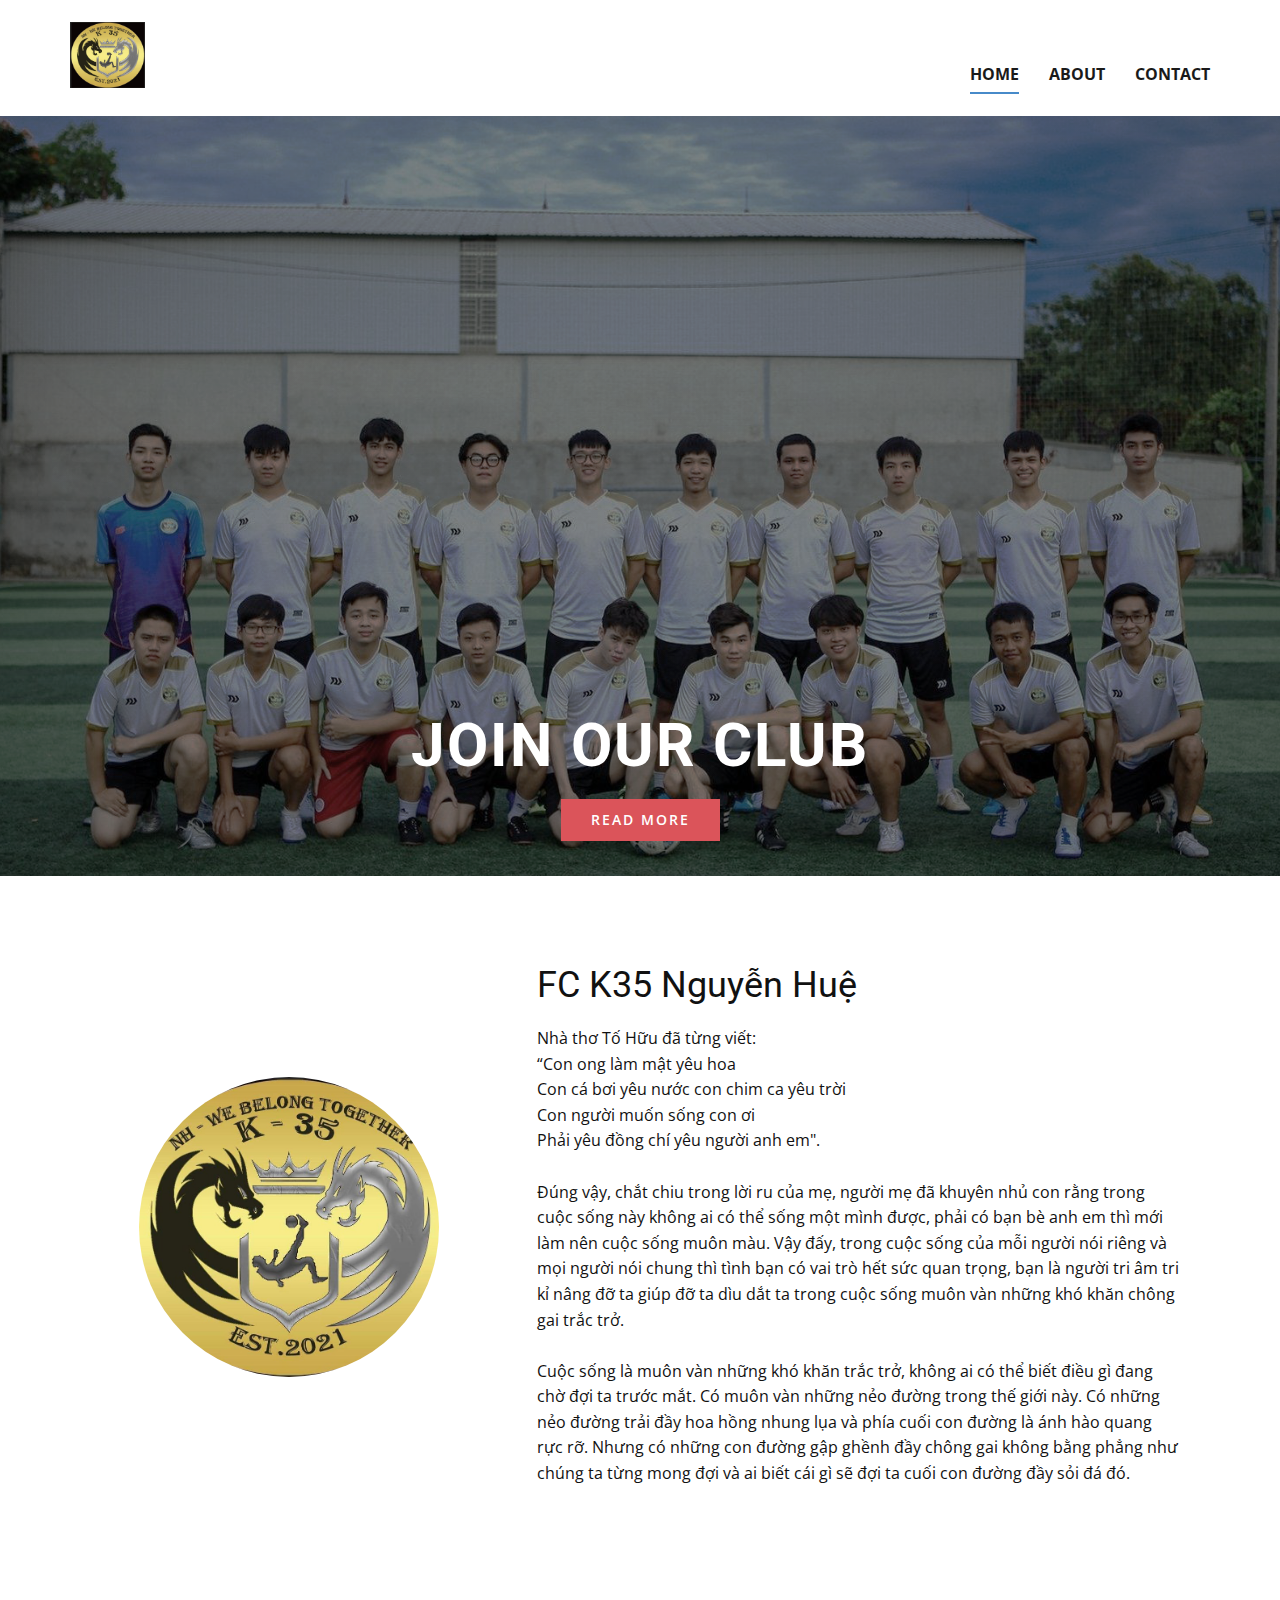
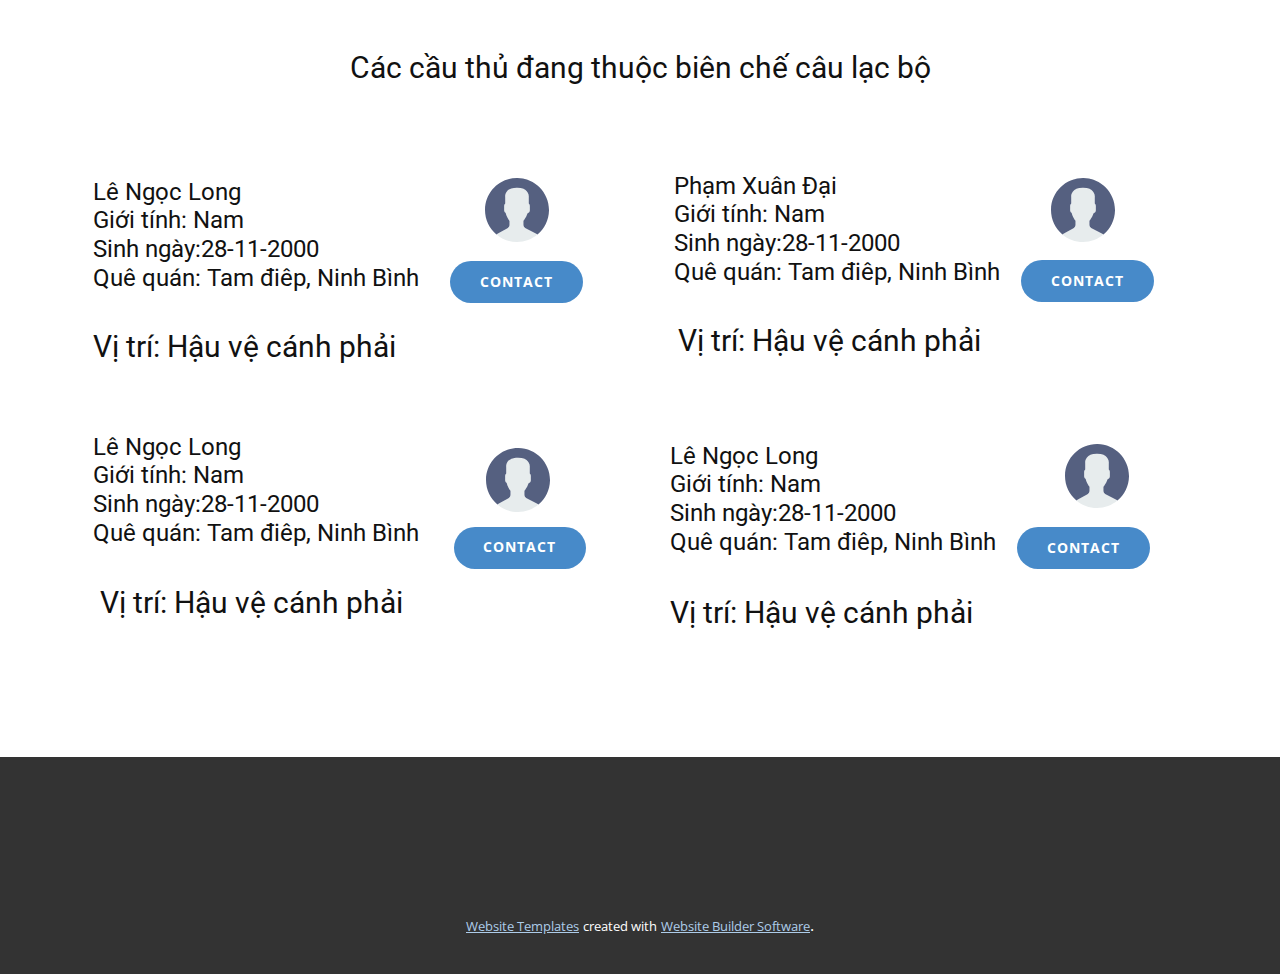
==== index.html @ 72ea7aec "first commit" ====
<!DOCTYPE html>
<html style="font-size: 16px;">
  <head>
    <meta name="viewport" content="width=device-width, initial-scale=1.0">
    <meta charset="utf-8">
    <meta name="keywords" content="join our club, FC K35 Nguyễn Huệ">
    <meta name="description" content="">
    <meta name="page_type" content="np-template-header-footer-from-plugin">
    <title>Home</title>
    <link rel="stylesheet" href="nicepage.css" media="screen">
<link rel="stylesheet" href="Home.css" media="screen">
    <script class="u-script" type="text/javascript" src="jquery.js" defer=""></script>
    <script class="u-script" type="text/javascript" src="nicepage.js" defer=""></script>
    <meta name="generator" content="Nicepage 3.24.3, nicepage.com">
    <link id="u-theme-google-font" rel="stylesheet" href="https://fonts.googleapis.com/css?family=Roboto:100,100i,300,300i,400,400i,500,500i,700,700i,900,900i|Open+Sans:300,300i,400,400i,600,600i,700,700i,800,800i">
    
    
    
    
    <script type="application/ld+json">{
		"@context": "http://schema.org",
		"@type": "Organization",
		"name": "",
		"logo": "images/222099077_538416357403257_2252562885905898710_n.jpg"
}</script>
    <meta name="theme-color" content="#478ac9">
    <meta property="og:title" content="Home">
    <meta property="og:type" content="website">
  </head>
  <body data-home-page="Home.html" data-home-page-title="Home" class="u-body"><header class="u-clearfix u-header u-header" id="sec-f545"><div class="u-clearfix u-sheet u-valign-middle u-sheet-1">
        <a href="https://nicepage.com" class="u-image u-logo u-image-1" data-image-width="847" data-image-height="741">
          <img src="images/222099077_538416357403257_2252562885905898710_n.jpg" class="u-logo-image u-logo-image-1">
        </a>
        <nav class="u-menu u-menu-dropdown u-offcanvas u-menu-1" data-position="">
          <div class="menu-collapse" style="font-size: 1rem; letter-spacing: 0px; font-weight: 700; text-transform: uppercase;">
            <a class="u-button-style u-custom-active-border-color u-custom-active-color u-custom-border u-custom-border-color u-custom-borders u-custom-hover-border-color u-custom-hover-color u-custom-left-right-menu-spacing u-custom-padding-bottom u-custom-text-active-color u-custom-text-color u-custom-text-hover-color u-custom-top-bottom-menu-spacing u-nav-link u-text-active-palette-1-base u-text-hover-palette-2-base" href="#">
              <svg><use xmlns:xlink="http://www.w3.org/1999/xlink" xlink:href="#menu-hamburger"></use></svg>
              <svg version="1.1" xmlns="http://www.w3.org/2000/svg" xmlns:xlink="http://www.w3.org/1999/xlink"><defs><symbol id="menu-hamburger" viewBox="0 0 16 16" style="width: 16px; height: 16px;"><rect y="1" width="16" height="2"></rect><rect y="7" width="16" height="2"></rect><rect y="13" width="16" height="2"></rect>
</symbol>
</defs></svg>
            </a>
          </div>
          <div class="u-custom-menu u-nav-container">
            <ul class="u-nav u-spacing-30 u-unstyled u-nav-1"><li class="u-nav-item"><a class="u-border-2 u-border-active-palette-1-base u-border-hover-palette-1-light-1 u-border-no-left u-border-no-right u-border-no-top u-button-style u-nav-link u-text-active-grey-90 u-text-grey-90 u-text-hover-grey-90" href="Home.html" style="padding: 10px 0px;">Home</a>
</li><li class="u-nav-item"><a class="u-border-2 u-border-active-palette-1-base u-border-hover-palette-1-light-1 u-border-no-left u-border-no-right u-border-no-top u-button-style u-nav-link u-text-active-grey-90 u-text-grey-90 u-text-hover-grey-90" href="https://www.facebook.com/ngoclong2811" target="_blank" style="padding: 10px 0px;">About</a>
</li><li class="u-nav-item"><a class="u-border-2 u-border-active-palette-1-base u-border-hover-palette-1-light-1 u-border-no-left u-border-no-right u-border-no-top u-button-style u-nav-link u-text-active-grey-90 u-text-grey-90 u-text-hover-grey-90" href="https://www.facebook.com/ngoclong2811" target="_blank" style="padding: 10px 0px;">Contact</a>
</li></ul>
          </div>
          <div class="u-custom-menu u-nav-container-collapse">
            <div class="u-black u-container-style u-inner-container-layout u-opacity u-opacity-95 u-sidenav">
              <div class="u-sidenav-overflow">
                <div class="u-menu-close"></div>
                <ul class="u-align-center u-nav u-popupmenu-items u-unstyled u-nav-2"><li class="u-nav-item"><a class="u-button-style u-nav-link" href="Home.html" style="padding: 10px 0px;">Home</a>
</li><li class="u-nav-item"><a class="u-button-style u-nav-link" href="https://www.facebook.com/ngoclong2811" target="_blank" style="padding: 10px 0px;">About</a>
</li><li class="u-nav-item"><a class="u-button-style u-nav-link" href="https://www.facebook.com/ngoclong2811" target="_blank" style="padding: 10px 0px;">Contact</a>
</li></ul>
              </div>
            </div>
            <div class="u-black u-menu-overlay u-opacity u-opacity-70"></div>
          </div>
        </nav>
      </div></header>
    <section class="u-align-center u-clearfix u-image u-shading u-section-1" id="carousel_36c7" data-image-width="1537" data-image-height="960">
      <div class="u-clearfix u-sheet u-sheet-1">
        <h2 class="u-text u-text-body-alt-color u-text-1">join our club</h2>
        <a href="https://www.facebook.com/ngoclong2811" class="u-btn u-button-style u-palette-2-base u-btn-1" target="_blank">read more</a>
      </div>
    </section>
    <section class="u-clearfix u-section-2" id="sec-25a7">
      <div class="u-clearfix u-sheet u-sheet-1">
        <div class="u-clearfix u-expanded-width u-gutter-0 u-layout-wrap u-layout-wrap-1">
          <div class="u-layout">
            <div class="u-layout-row">
              <div class="u-align-center u-container-style u-layout-cell u-left-cell u-size-23 u-layout-cell-1">
                <div class="u-container-layout u-valign-middle u-container-layout-1">
                  <div alt="" class="u-image u-image-circle u-image-1" src="" data-image-width="847" data-image-height="741"></div>
                </div>
              </div>
              <div class="u-align-left u-container-style u-layout-cell u-right-cell u-size-37 u-layout-cell-2">
                <div class="u-container-layout u-valign-top-xs u-container-layout-2">
                  <h2 class="u-text u-text-default u-text-1">FC K35 Nguyễn Huệ</h2>
                  <p class="u-text u-text-2"> Nhà thơ Tố Hữu đã từng viết:<br>“Con ong làm mật yêu hoa<br>Con cá bơi yêu nước con chim ca yêu trời<br>Con người muốn sống con ơi<br>Phải yêu đồng chí yêu người anh em".<br>
                    <br>Đúng vậy, chắt chiu trong lời ru của mẹ, người mẹ đã khuyên nhủ con rằng trong cuộc sống này không ai có thể sống một mình được, phải có bạn bè anh em thì mới làm nên cuộc sống muôn màu. Vậy đấy, trong cuộc sống của mỗi người nói riêng và mọi người nói chung thì tình bạn có vai trò hết sức quan trọng, bạn là người tri âm tri kỉ nâng đỡ ta giúp đỡ ta dìu dắt ta trong cuộc sống muôn vàn những khó khăn chông gai trắc trở.<br>
                    <br>Cuộc sống là muôn vàn những khó khăn trắc trở, không ai có thể biết điều gì đang chờ đợi ta trước mắt. Có muôn vàn những nẻo đường trong thế giới này. Có những nẻo đường trải đầy hoa hồng nhung lụa và phía cuối con đường là ánh hào quang rực rỡ. Nhưng có những con đường gập ghềnh đầy chông gai không bằng phẳng như chúng ta từng mong đợi và ai biết cái gì sẽ đợi ta cuối con đường đầy sỏi đá đó.
                  </p>
                </div>
              </div>
            </div>
          </div>
        </div>
      </div>
    </section>
    <section class="u-clearfix u-section-3" id="sec-19ea">
      <div class="u-clearfix u-sheet u-sheet-1">
        <div class="u-clearfix u-expanded-width u-layout-wrap u-layout-wrap-1">
          <div class="u-gutter-0 u-layout">
            <div class="u-layout-row">
              <div class="u-container-style u-layout-cell u-size-60 u-layout-cell-1">
                <div class="u-container-layout u-container-layout-1"></div>
              </div>
            </div>
          </div>
        </div>
        <h3 class="u-text u-text-default u-text-1">Các cầu thủ đang thuộc biên chế câu lạc bộ</h3>
        <div class="u-clearfix u-expanded-width u-gutter-0 u-layout-wrap u-layout-wrap-2">
          <div class="u-layout">
            <div class="u-layout-col">
              <div class="u-size-30">
                <div class="u-layout-row">
                  <div class="u-container-style u-layout-cell u-size-30 u-layout-cell-2">
                    <div class="u-container-layout u-container-layout-2">
                      <h4 class="u-text u-text-default u-text-2">Lê Ngọc Long<br>Giới tính: Nam<br>Sinh ngày:28-11-2000<br>Quê quán: Tam điêp, Ninh Bình
                      </h4><span class="u-icon u-icon-circle u-text-palette-1-base u-icon-1"><svg class="u-svg-link" preserveAspectRatio="xMidYMin slice" viewBox="0 0 53 53" style=""><use xmlns:xlink="http://www.w3.org/1999/xlink" xlink:href="#svg-1806"></use></svg><svg class="u-svg-content" viewBox="0 0 53 53" x="0px" y="0px" id="svg-1806" style="enable-background:new 0 0 53 53;"><path style="fill:#E7ECED;" d="M18.613,41.552l-7.907,4.313c-0.464,0.253-0.881,0.564-1.269,0.903C14.047,50.655,19.998,53,26.5,53
	c6.454,0,12.367-2.31,16.964-6.144c-0.424-0.358-0.884-0.68-1.394-0.934l-8.467-4.233c-1.094-0.547-1.785-1.665-1.785-2.888v-3.322
	c0.238-0.271,0.51-0.619,0.801-1.03c1.154-1.63,2.027-3.423,2.632-5.304c1.086-0.335,1.886-1.338,1.886-2.53v-3.546
	c0-0.78-0.347-1.477-0.886-1.965v-5.126c0,0,1.053-7.977-9.75-7.977s-9.75,7.977-9.75,7.977v5.126
	c-0.54,0.488-0.886,1.185-0.886,1.965v3.546c0,0.934,0.491,1.756,1.226,2.231c0.886,3.857,3.206,6.633,3.206,6.633v3.24
	C20.296,39.899,19.65,40.986,18.613,41.552z"></path><g><path style="fill:#556080;" d="M26.953,0.004C12.32-0.246,0.254,11.414,0.004,26.047C-0.138,34.344,3.56,41.801,9.448,46.76
		c0.385-0.336,0.798-0.644,1.257-0.894l7.907-4.313c1.037-0.566,1.683-1.653,1.683-2.835v-3.24c0,0-2.321-2.776-3.206-6.633
		c-0.734-0.475-1.226-1.296-1.226-2.231v-3.546c0-0.78,0.347-1.477,0.886-1.965v-5.126c0,0-1.053-7.977,9.75-7.977
		s9.75,7.977,9.75,7.977v5.126c0.54,0.488,0.886,1.185,0.886,1.965v3.546c0,1.192-0.8,2.195-1.886,2.53
		c-0.605,1.881-1.478,3.674-2.632,5.304c-0.291,0.411-0.563,0.759-0.801,1.03V38.8c0,1.223,0.691,2.342,1.785,2.888l8.467,4.233
		c0.508,0.254,0.967,0.575,1.39,0.932c5.71-4.762,9.399-11.882,9.536-19.9C53.246,12.32,41.587,0.254,26.953,0.004z"></path>
</g></svg></span>
                      <a href="https://nicepage.com/k/hacker-website-templates" class="u-btn u-btn-round u-button-style u-hover-palette-1-light-1 u-palette-1-base u-radius-50 u-btn-1">Contact</a>
                      <h3 class="u-text u-text-default u-text-3">Vị trí: Hậu vệ cánh phải</h3>
                    </div>
                  </div>
                  <div class="u-container-style u-layout-cell u-size-30 u-layout-cell-3">
                    <div class="u-container-layout u-container-layout-3">
                      <h4 class="u-text u-text-default u-text-4">Phạm Xuân Đại<br>Giới tính: Nam<br>Sinh ngày:28-11-2000<br>Quê quán: Tam điêp, Ninh Bình
                      </h4><span class="u-icon u-icon-circle u-text-palette-1-base u-icon-2"><svg class="u-svg-link" preserveAspectRatio="xMidYMin slice" viewBox="0 0 53 53" style=""><use xmlns:xlink="http://www.w3.org/1999/xlink" xlink:href="#svg-867a"></use></svg><svg class="u-svg-content" viewBox="0 0 53 53" x="0px" y="0px" id="svg-867a" style="enable-background:new 0 0 53 53;"><path style="fill:#E7ECED;" d="M18.613,41.552l-7.907,4.313c-0.464,0.253-0.881,0.564-1.269,0.903C14.047,50.655,19.998,53,26.5,53
	c6.454,0,12.367-2.31,16.964-6.144c-0.424-0.358-0.884-0.68-1.394-0.934l-8.467-4.233c-1.094-0.547-1.785-1.665-1.785-2.888v-3.322
	c0.238-0.271,0.51-0.619,0.801-1.03c1.154-1.63,2.027-3.423,2.632-5.304c1.086-0.335,1.886-1.338,1.886-2.53v-3.546
	c0-0.78-0.347-1.477-0.886-1.965v-5.126c0,0,1.053-7.977-9.75-7.977s-9.75,7.977-9.75,7.977v5.126
	c-0.54,0.488-0.886,1.185-0.886,1.965v3.546c0,0.934,0.491,1.756,1.226,2.231c0.886,3.857,3.206,6.633,3.206,6.633v3.24
	C20.296,39.899,19.65,40.986,18.613,41.552z"></path><g><path style="fill:#556080;" d="M26.953,0.004C12.32-0.246,0.254,11.414,0.004,26.047C-0.138,34.344,3.56,41.801,9.448,46.76
		c0.385-0.336,0.798-0.644,1.257-0.894l7.907-4.313c1.037-0.566,1.683-1.653,1.683-2.835v-3.24c0,0-2.321-2.776-3.206-6.633
		c-0.734-0.475-1.226-1.296-1.226-2.231v-3.546c0-0.78,0.347-1.477,0.886-1.965v-5.126c0,0-1.053-7.977,9.75-7.977
		s9.75,7.977,9.75,7.977v5.126c0.54,0.488,0.886,1.185,0.886,1.965v3.546c0,1.192-0.8,2.195-1.886,2.53
		c-0.605,1.881-1.478,3.674-2.632,5.304c-0.291,0.411-0.563,0.759-0.801,1.03V38.8c0,1.223,0.691,2.342,1.785,2.888l8.467,4.233
		c0.508,0.254,0.967,0.575,1.39,0.932c5.71-4.762,9.399-11.882,9.536-19.9C53.246,12.32,41.587,0.254,26.953,0.004z"></path>
</g></svg></span>
                      <a href="https://nicepage.com/k/hacker-website-templates" class="u-btn u-btn-round u-button-style u-hover-palette-1-light-1 u-palette-1-base u-radius-50 u-btn-2">Contact</a>
                      <h3 class="u-text u-text-default u-text-5">Vị trí: Hậu vệ cánh phải</h3>
                    </div>
                  </div>
                </div>
              </div>
              <div class="u-size-30">
                <div class="u-layout-row">
                  <div class="u-container-style u-layout-cell u-size-30 u-layout-cell-4">
                    <div class="u-container-layout u-container-layout-4">
                      <h4 class="u-text u-text-default u-text-6">Lê Ngọc Long<br>Giới tính: Nam<br>Sinh ngày:28-11-2000<br>Quê quán: Tam điêp, Ninh Bình
                      </h4><span class="u-icon u-icon-circle u-text-palette-1-base u-icon-3"><svg class="u-svg-link" preserveAspectRatio="xMidYMin slice" viewBox="0 0 53 53" style=""><use xmlns:xlink="http://www.w3.org/1999/xlink" xlink:href="#svg-c4f3"></use></svg><svg class="u-svg-content" viewBox="0 0 53 53" x="0px" y="0px" id="svg-c4f3" style="enable-background:new 0 0 53 53;"><path style="fill:#E7ECED;" d="M18.613,41.552l-7.907,4.313c-0.464,0.253-0.881,0.564-1.269,0.903C14.047,50.655,19.998,53,26.5,53
	c6.454,0,12.367-2.31,16.964-6.144c-0.424-0.358-0.884-0.68-1.394-0.934l-8.467-4.233c-1.094-0.547-1.785-1.665-1.785-2.888v-3.322
	c0.238-0.271,0.51-0.619,0.801-1.03c1.154-1.63,2.027-3.423,2.632-5.304c1.086-0.335,1.886-1.338,1.886-2.53v-3.546
	c0-0.78-0.347-1.477-0.886-1.965v-5.126c0,0,1.053-7.977-9.75-7.977s-9.75,7.977-9.75,7.977v5.126
	c-0.54,0.488-0.886,1.185-0.886,1.965v3.546c0,0.934,0.491,1.756,1.226,2.231c0.886,3.857,3.206,6.633,3.206,6.633v3.24
	C20.296,39.899,19.65,40.986,18.613,41.552z"></path><g><path style="fill:#556080;" d="M26.953,0.004C12.32-0.246,0.254,11.414,0.004,26.047C-0.138,34.344,3.56,41.801,9.448,46.76
		c0.385-0.336,0.798-0.644,1.257-0.894l7.907-4.313c1.037-0.566,1.683-1.653,1.683-2.835v-3.24c0,0-2.321-2.776-3.206-6.633
		c-0.734-0.475-1.226-1.296-1.226-2.231v-3.546c0-0.78,0.347-1.477,0.886-1.965v-5.126c0,0-1.053-7.977,9.75-7.977
		s9.75,7.977,9.75,7.977v5.126c0.54,0.488,0.886,1.185,0.886,1.965v3.546c0,1.192-0.8,2.195-1.886,2.53
		c-0.605,1.881-1.478,3.674-2.632,5.304c-0.291,0.411-0.563,0.759-0.801,1.03V38.8c0,1.223,0.691,2.342,1.785,2.888l8.467,4.233
		c0.508,0.254,0.967,0.575,1.39,0.932c5.71-4.762,9.399-11.882,9.536-19.9C53.246,12.32,41.587,0.254,26.953,0.004z"></path>
</g></svg></span>
                      <a href="https://nicepage.com/k/hacker-website-templates" class="u-btn u-btn-round u-button-style u-hover-palette-1-light-1 u-palette-1-base u-radius-50 u-btn-3">Contact</a>
                      <h3 class="u-text u-text-default u-text-7">Vị trí: Hậu vệ cánh phải</h3>
                    </div>
                  </div>
                  <div class="u-container-style u-layout-cell u-size-30 u-layout-cell-5">
                    <div class="u-container-layout u-container-layout-5">
                      <h4 class="u-text u-text-default u-text-8">Lê Ngọc Long<br>Giới tính: Nam<br>Sinh ngày:28-11-2000<br>Quê quán: Tam điêp, Ninh Bình
                      </h4><span class="u-icon u-icon-circle u-text-palette-1-base u-icon-4"><svg class="u-svg-link" preserveAspectRatio="xMidYMin slice" viewBox="0 0 53 53" style=""><use xmlns:xlink="http://www.w3.org/1999/xlink" xlink:href="#svg-7f65"></use></svg><svg class="u-svg-content" viewBox="0 0 53 53" x="0px" y="0px" id="svg-7f65" style="enable-background:new 0 0 53 53;"><path style="fill:#E7ECED;" d="M18.613,41.552l-7.907,4.313c-0.464,0.253-0.881,0.564-1.269,0.903C14.047,50.655,19.998,53,26.5,53
	c6.454,0,12.367-2.31,16.964-6.144c-0.424-0.358-0.884-0.68-1.394-0.934l-8.467-4.233c-1.094-0.547-1.785-1.665-1.785-2.888v-3.322
	c0.238-0.271,0.51-0.619,0.801-1.03c1.154-1.63,2.027-3.423,2.632-5.304c1.086-0.335,1.886-1.338,1.886-2.53v-3.546
	c0-0.78-0.347-1.477-0.886-1.965v-5.126c0,0,1.053-7.977-9.75-7.977s-9.75,7.977-9.75,7.977v5.126
	c-0.54,0.488-0.886,1.185-0.886,1.965v3.546c0,0.934,0.491,1.756,1.226,2.231c0.886,3.857,3.206,6.633,3.206,6.633v3.24
	C20.296,39.899,19.65,40.986,18.613,41.552z"></path><g><path style="fill:#556080;" d="M26.953,0.004C12.32-0.246,0.254,11.414,0.004,26.047C-0.138,34.344,3.56,41.801,9.448,46.76
		c0.385-0.336,0.798-0.644,1.257-0.894l7.907-4.313c1.037-0.566,1.683-1.653,1.683-2.835v-3.24c0,0-2.321-2.776-3.206-6.633
		c-0.734-0.475-1.226-1.296-1.226-2.231v-3.546c0-0.78,0.347-1.477,0.886-1.965v-5.126c0,0-1.053-7.977,9.75-7.977
		s9.75,7.977,9.75,7.977v5.126c0.54,0.488,0.886,1.185,0.886,1.965v3.546c0,1.192-0.8,2.195-1.886,2.53
		c-0.605,1.881-1.478,3.674-2.632,5.304c-0.291,0.411-0.563,0.759-0.801,1.03V38.8c0,1.223,0.691,2.342,1.785,2.888l8.467,4.233
		c0.508,0.254,0.967,0.575,1.39,0.932c5.71-4.762,9.399-11.882,9.536-19.9C53.246,12.32,41.587,0.254,26.953,0.004z"></path>
</g></svg></span>
                      <a href="https://nicepage.com/k/hacker-website-templates" class="u-btn u-btn-round u-button-style u-hover-palette-1-light-1 u-palette-1-base u-radius-50 u-btn-4">Contact</a>
                      <h3 class="u-text u-text-default u-text-9">Vị trí: Hậu vệ cánh phải</h3>
                    </div>
                  </div>
                </div>
              </div>
            </div>
          </div>
        </div>
      </div>
    </section>
    
    
    <footer class="u-align-center u-clearfix u-footer u-grey-80 u-footer" id="sec-141f"><div class="u-align-left u-clearfix u-sheet u-sheet-1"></div></footer>
    <section class="u-backlink u-clearfix u-grey-80">
      <a class="u-link" href="https://nicepage.com/website-templates" target="_blank">
        <span>Website Templates</span>
      </a>
      <p class="u-text">
        <span>created with</span>
      </p>
      <a class="u-link" href="https://nicepage.com/" target="_blank">
        <span>Website Builder Software</span>
      </a>. 
    </section>
  </body>
</html>
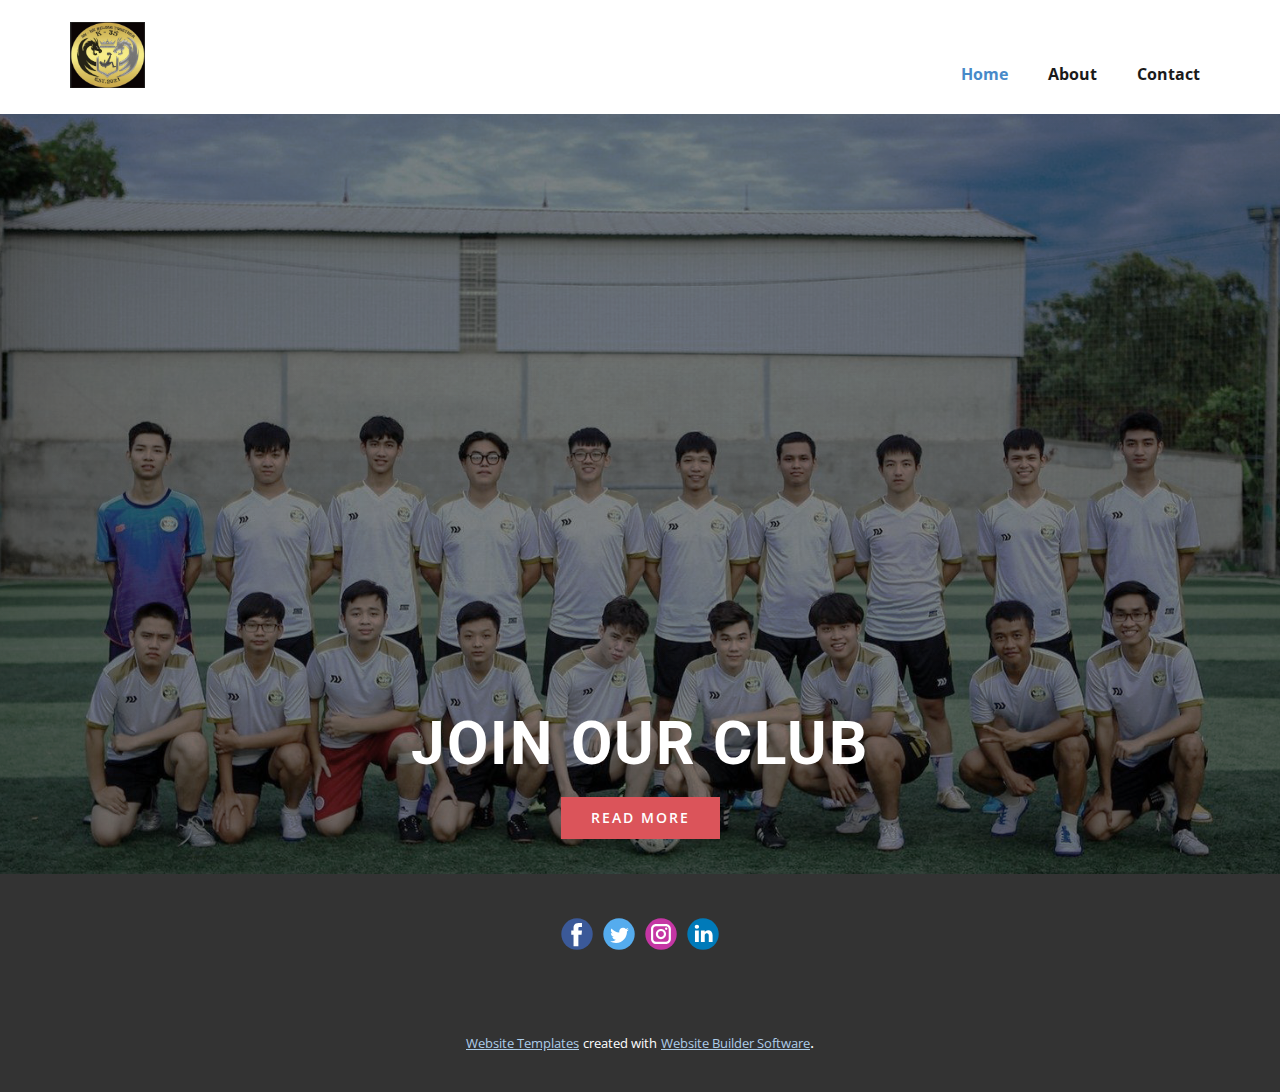
==== commit 70721d52: "second commit" ====
--- a/index.html
+++ b/index.html
@@ -15,13 +15,12 @@
     <link id="u-theme-google-font" rel="stylesheet" href="https://fonts.googleapis.com/css?family=Roboto:100,100i,300,300i,400,400i,500,500i,700,700i,900,900i|Open+Sans:300,300i,400,400i,600,600i,700,700i,800,800i">
     
     
-    
-    
     <script type="application/ld+json">{
 		"@context": "http://schema.org",
 		"@type": "Organization",
 		"name": "",
-		"logo": "images/222099077_538416357403257_2252562885905898710_n.jpg"
+		"logo": "images/222099077_538416357403257_2252562885905898710_n.jpg",
+		"sameAs": []
 }</script>
     <meta name="theme-color" content="#478ac9">
     <meta property="og:title" content="Home">
@@ -32,7 +31,7 @@
           <img src="images/222099077_538416357403257_2252562885905898710_n.jpg" class="u-logo-image u-logo-image-1">
         </a>
         <nav class="u-menu u-menu-dropdown u-offcanvas u-menu-1" data-position="">
-          <div class="menu-collapse" style="font-size: 1rem; letter-spacing: 0px; font-weight: 700; text-transform: uppercase;">
+          <div class="menu-collapse" style="font-size: 1rem; letter-spacing: 0px; font-weight: 700;">
             <a class="u-button-style u-custom-active-border-color u-custom-active-color u-custom-border u-custom-border-color u-custom-borders u-custom-hover-border-color u-custom-hover-color u-custom-left-right-menu-spacing u-custom-padding-bottom u-custom-text-active-color u-custom-text-color u-custom-text-hover-color u-custom-top-bottom-menu-spacing u-nav-link u-text-active-palette-1-base u-text-hover-palette-2-base" href="#">
               <svg><use xmlns:xlink="http://www.w3.org/1999/xlink" xlink:href="#menu-hamburger"></use></svg>
               <svg version="1.1" xmlns="http://www.w3.org/2000/svg" xmlns:xlink="http://www.w3.org/1999/xlink"><defs><symbol id="menu-hamburger" viewBox="0 0 16 16" style="width: 16px; height: 16px;"><rect y="1" width="16" height="2"></rect><rect y="7" width="16" height="2"></rect><rect y="13" width="16" height="2"></rect>
@@ -41,18 +40,18 @@
             </a>
           </div>
           <div class="u-custom-menu u-nav-container">
-            <ul class="u-nav u-spacing-30 u-unstyled u-nav-1"><li class="u-nav-item"><a class="u-border-2 u-border-active-palette-1-base u-border-hover-palette-1-light-1 u-border-no-left u-border-no-right u-border-no-top u-button-style u-nav-link u-text-active-grey-90 u-text-grey-90 u-text-hover-grey-90" href="Home.html" style="padding: 10px 0px;">Home</a>
-</li><li class="u-nav-item"><a class="u-border-2 u-border-active-palette-1-base u-border-hover-palette-1-light-1 u-border-no-left u-border-no-right u-border-no-top u-button-style u-nav-link u-text-active-grey-90 u-text-grey-90 u-text-hover-grey-90" href="https://www.facebook.com/ngoclong2811" target="_blank" style="padding: 10px 0px;">About</a>
-</li><li class="u-nav-item"><a class="u-border-2 u-border-active-palette-1-base u-border-hover-palette-1-light-1 u-border-no-left u-border-no-right u-border-no-top u-button-style u-nav-link u-text-active-grey-90 u-text-grey-90 u-text-hover-grey-90" href="https://www.facebook.com/ngoclong2811" target="_blank" style="padding: 10px 0px;">Contact</a>
+            <ul class="u-nav u-spacing-20 u-unstyled u-nav-1"><li class="u-nav-item"><a class="u-border-active-palette-1-base u-border-hover-palette-1-light-1 u-button-style u-nav-link u-text-active-palette-1-base u-text-grey-90 u-text-hover-palette-2-base" href="Home.html" target="_blank" style="padding: 10px;">Home</a>
+</li><li class="u-nav-item"><a class="u-border-active-palette-1-base u-border-hover-palette-1-light-1 u-button-style u-nav-link u-text-active-palette-1-base u-text-grey-90 u-text-hover-palette-2-base" href="About.html" target="_blank" style="padding: 10px;">About</a>
+</li><li class="u-nav-item"><a class="u-border-active-palette-1-base u-border-hover-palette-1-light-1 u-button-style u-nav-link u-text-active-palette-1-base u-text-grey-90 u-text-hover-palette-2-base" href="https://www.facebook.com/FC-K35-Nguy%E1%BB%85n-Hu%E1%BB%87-Football-Club-104762155286033/?modal=admin_todo_tour&amp;notif_id=1631345261601393&amp;notif_t=page_invite&amp;ref=notif" target="_blank" style="padding: 10px;">Contact</a>
 </li></ul>
           </div>
           <div class="u-custom-menu u-nav-container-collapse">
             <div class="u-black u-container-style u-inner-container-layout u-opacity u-opacity-95 u-sidenav">
               <div class="u-sidenav-overflow">
                 <div class="u-menu-close"></div>
-                <ul class="u-align-center u-nav u-popupmenu-items u-unstyled u-nav-2"><li class="u-nav-item"><a class="u-button-style u-nav-link" href="Home.html" style="padding: 10px 0px;">Home</a>
-</li><li class="u-nav-item"><a class="u-button-style u-nav-link" href="https://www.facebook.com/ngoclong2811" target="_blank" style="padding: 10px 0px;">About</a>
-</li><li class="u-nav-item"><a class="u-button-style u-nav-link" href="https://www.facebook.com/ngoclong2811" target="_blank" style="padding: 10px 0px;">Contact</a>
+                <ul class="u-align-center u-nav u-popupmenu-items u-unstyled u-nav-2"><li class="u-nav-item"><a class="u-button-style u-nav-link" href="Home.html" target="_blank" style="padding: 10px;">Home</a>
+</li><li class="u-nav-item"><a class="u-button-style u-nav-link" href="About.html" target="_blank" style="padding: 10px;">About</a>
+</li><li class="u-nav-item"><a class="u-button-style u-nav-link" href="https://www.facebook.com/FC-K35-Nguy%E1%BB%85n-Hu%E1%BB%87-Football-Club-104762155286033/?modal=admin_todo_tour&amp;notif_id=1631345261601393&amp;notif_t=page_invite&amp;ref=notif" target="_blank" style="padding: 10px;">Contact</a>
 </li></ul>
               </div>
             </div>
@@ -66,137 +65,30 @@
         <a href="https://www.facebook.com/ngoclong2811" class="u-btn u-button-style u-palette-2-base u-btn-1" target="_blank">read more</a>
       </div>
     </section>
-    <section class="u-clearfix u-section-2" id="sec-25a7">
-      <div class="u-clearfix u-sheet u-sheet-1">
-        <div class="u-clearfix u-expanded-width u-gutter-0 u-layout-wrap u-layout-wrap-1">
-          <div class="u-layout">
-            <div class="u-layout-row">
-              <div class="u-align-center u-container-style u-layout-cell u-left-cell u-size-23 u-layout-cell-1">
-                <div class="u-container-layout u-valign-middle u-container-layout-1">
-                  <div alt="" class="u-image u-image-circle u-image-1" src="" data-image-width="847" data-image-height="741"></div>
-                </div>
-              </div>
-              <div class="u-align-left u-container-style u-layout-cell u-right-cell u-size-37 u-layout-cell-2">
-                <div class="u-container-layout u-valign-top-xs u-container-layout-2">
-                  <h2 class="u-text u-text-default u-text-1">FC K35 Nguyễn Huệ</h2>
-                  <p class="u-text u-text-2"> Nhà thơ Tố Hữu đã từng viết:<br>“Con ong làm mật yêu hoa<br>Con cá bơi yêu nước con chim ca yêu trời<br>Con người muốn sống con ơi<br>Phải yêu đồng chí yêu người anh em".<br>
-                    <br>Đúng vậy, chắt chiu trong lời ru của mẹ, người mẹ đã khuyên nhủ con rằng trong cuộc sống này không ai có thể sống một mình được, phải có bạn bè anh em thì mới làm nên cuộc sống muôn màu. Vậy đấy, trong cuộc sống của mỗi người nói riêng và mọi người nói chung thì tình bạn có vai trò hết sức quan trọng, bạn là người tri âm tri kỉ nâng đỡ ta giúp đỡ ta dìu dắt ta trong cuộc sống muôn vàn những khó khăn chông gai trắc trở.<br>
-                    <br>Cuộc sống là muôn vàn những khó khăn trắc trở, không ai có thể biết điều gì đang chờ đợi ta trước mắt. Có muôn vàn những nẻo đường trong thế giới này. Có những nẻo đường trải đầy hoa hồng nhung lụa và phía cuối con đường là ánh hào quang rực rỡ. Nhưng có những con đường gập ghềnh đầy chông gai không bằng phẳng như chúng ta từng mong đợi và ai biết cái gì sẽ đợi ta cuối con đường đầy sỏi đá đó.
-                  </p>
-                </div>
-              </div>
-            </div>
-          </div>
-        </div>
-      </div>
-    </section>
-    <section class="u-clearfix u-section-3" id="sec-19ea">
-      <div class="u-clearfix u-sheet u-sheet-1">
-        <div class="u-clearfix u-expanded-width u-layout-wrap u-layout-wrap-1">
-          <div class="u-gutter-0 u-layout">
-            <div class="u-layout-row">
-              <div class="u-container-style u-layout-cell u-size-60 u-layout-cell-1">
-                <div class="u-container-layout u-container-layout-1"></div>
-              </div>
-            </div>
-          </div>
-        </div>
-        <h3 class="u-text u-text-default u-text-1">Các cầu thủ đang thuộc biên chế câu lạc bộ</h3>
-        <div class="u-clearfix u-expanded-width u-gutter-0 u-layout-wrap u-layout-wrap-2">
-          <div class="u-layout">
-            <div class="u-layout-col">
-              <div class="u-size-30">
-                <div class="u-layout-row">
-                  <div class="u-container-style u-layout-cell u-size-30 u-layout-cell-2">
-                    <div class="u-container-layout u-container-layout-2">
-                      <h4 class="u-text u-text-default u-text-2">Lê Ngọc Long<br>Giới tính: Nam<br>Sinh ngày:28-11-2000<br>Quê quán: Tam điêp, Ninh Bình
-                      </h4><span class="u-icon u-icon-circle u-text-palette-1-base u-icon-1"><svg class="u-svg-link" preserveAspectRatio="xMidYMin slice" viewBox="0 0 53 53" style=""><use xmlns:xlink="http://www.w3.org/1999/xlink" xlink:href="#svg-1806"></use></svg><svg class="u-svg-content" viewBox="0 0 53 53" x="0px" y="0px" id="svg-1806" style="enable-background:new 0 0 53 53;"><path style="fill:#E7ECED;" d="M18.613,41.552l-7.907,4.313c-0.464,0.253-0.881,0.564-1.269,0.903C14.047,50.655,19.998,53,26.5,53
-	c6.454,0,12.367-2.31,16.964-6.144c-0.424-0.358-0.884-0.68-1.394-0.934l-8.467-4.233c-1.094-0.547-1.785-1.665-1.785-2.888v-3.322
-	c0.238-0.271,0.51-0.619,0.801-1.03c1.154-1.63,2.027-3.423,2.632-5.304c1.086-0.335,1.886-1.338,1.886-2.53v-3.546
-	c0-0.78-0.347-1.477-0.886-1.965v-5.126c0,0,1.053-7.977-9.75-7.977s-9.75,7.977-9.75,7.977v5.126
-	c-0.54,0.488-0.886,1.185-0.886,1.965v3.546c0,0.934,0.491,1.756,1.226,2.231c0.886,3.857,3.206,6.633,3.206,6.633v3.24
-	C20.296,39.899,19.65,40.986,18.613,41.552z"></path><g><path style="fill:#556080;" d="M26.953,0.004C12.32-0.246,0.254,11.414,0.004,26.047C-0.138,34.344,3.56,41.801,9.448,46.76
-		c0.385-0.336,0.798-0.644,1.257-0.894l7.907-4.313c1.037-0.566,1.683-1.653,1.683-2.835v-3.24c0,0-2.321-2.776-3.206-6.633
-		c-0.734-0.475-1.226-1.296-1.226-2.231v-3.546c0-0.78,0.347-1.477,0.886-1.965v-5.126c0,0-1.053-7.977,9.75-7.977
-		s9.75,7.977,9.75,7.977v5.126c0.54,0.488,0.886,1.185,0.886,1.965v3.546c0,1.192-0.8,2.195-1.886,2.53
-		c-0.605,1.881-1.478,3.674-2.632,5.304c-0.291,0.411-0.563,0.759-0.801,1.03V38.8c0,1.223,0.691,2.342,1.785,2.888l8.467,4.233
-		c0.508,0.254,0.967,0.575,1.39,0.932c5.71-4.762,9.399-11.882,9.536-19.9C53.246,12.32,41.587,0.254,26.953,0.004z"></path>
-</g></svg></span>
-                      <a href="https://nicepage.com/k/hacker-website-templates" class="u-btn u-btn-round u-button-style u-hover-palette-1-light-1 u-palette-1-base u-radius-50 u-btn-1">Contact</a>
-                      <h3 class="u-text u-text-default u-text-3">Vị trí: Hậu vệ cánh phải</h3>
-                    </div>
-                  </div>
-                  <div class="u-container-style u-layout-cell u-size-30 u-layout-cell-3">
-                    <div class="u-container-layout u-container-layout-3">
-                      <h4 class="u-text u-text-default u-text-4">Phạm Xuân Đại<br>Giới tính: Nam<br>Sinh ngày:28-11-2000<br>Quê quán: Tam điêp, Ninh Bình
-                      </h4><span class="u-icon u-icon-circle u-text-palette-1-base u-icon-2"><svg class="u-svg-link" preserveAspectRatio="xMidYMin slice" viewBox="0 0 53 53" style=""><use xmlns:xlink="http://www.w3.org/1999/xlink" xlink:href="#svg-867a"></use></svg><svg class="u-svg-content" viewBox="0 0 53 53" x="0px" y="0px" id="svg-867a" style="enable-background:new 0 0 53 53;"><path style="fill:#E7ECED;" d="M18.613,41.552l-7.907,4.313c-0.464,0.253-0.881,0.564-1.269,0.903C14.047,50.655,19.998,53,26.5,53
-	c6.454,0,12.367-2.31,16.964-6.144c-0.424-0.358-0.884-0.68-1.394-0.934l-8.467-4.233c-1.094-0.547-1.785-1.665-1.785-2.888v-3.322
-	c0.238-0.271,0.51-0.619,0.801-1.03c1.154-1.63,2.027-3.423,2.632-5.304c1.086-0.335,1.886-1.338,1.886-2.53v-3.546
-	c0-0.78-0.347-1.477-0.886-1.965v-5.126c0,0,1.053-7.977-9.75-7.977s-9.75,7.977-9.75,7.977v5.126
-	c-0.54,0.488-0.886,1.185-0.886,1.965v3.546c0,0.934,0.491,1.756,1.226,2.231c0.886,3.857,3.206,6.633,3.206,6.633v3.24
-	C20.296,39.899,19.65,40.986,18.613,41.552z"></path><g><path style="fill:#556080;" d="M26.953,0.004C12.32-0.246,0.254,11.414,0.004,26.047C-0.138,34.344,3.56,41.801,9.448,46.76
-		c0.385-0.336,0.798-0.644,1.257-0.894l7.907-4.313c1.037-0.566,1.683-1.653,1.683-2.835v-3.24c0,0-2.321-2.776-3.206-6.633
-		c-0.734-0.475-1.226-1.296-1.226-2.231v-3.546c0-0.78,0.347-1.477,0.886-1.965v-5.126c0,0-1.053-7.977,9.75-7.977
-		s9.75,7.977,9.75,7.977v5.126c0.54,0.488,0.886,1.185,0.886,1.965v3.546c0,1.192-0.8,2.195-1.886,2.53
-		c-0.605,1.881-1.478,3.674-2.632,5.304c-0.291,0.411-0.563,0.759-0.801,1.03V38.8c0,1.223,0.691,2.342,1.785,2.888l8.467,4.233
-		c0.508,0.254,0.967,0.575,1.39,0.932c5.71-4.762,9.399-11.882,9.536-19.9C53.246,12.32,41.587,0.254,26.953,0.004z"></path>
-</g></svg></span>
-                      <a href="https://nicepage.com/k/hacker-website-templates" class="u-btn u-btn-round u-button-style u-hover-palette-1-light-1 u-palette-1-base u-radius-50 u-btn-2">Contact</a>
-                      <h3 class="u-text u-text-default u-text-5">Vị trí: Hậu vệ cánh phải</h3>
-                    </div>
-                  </div>
-                </div>
-              </div>
-              <div class="u-size-30">
-                <div class="u-layout-row">
-                  <div class="u-container-style u-layout-cell u-size-30 u-layout-cell-4">
-                    <div class="u-container-layout u-container-layout-4">
-                      <h4 class="u-text u-text-default u-text-6">Lê Ngọc Long<br>Giới tính: Nam<br>Sinh ngày:28-11-2000<br>Quê quán: Tam điêp, Ninh Bình
-                      </h4><span class="u-icon u-icon-circle u-text-palette-1-base u-icon-3"><svg class="u-svg-link" preserveAspectRatio="xMidYMin slice" viewBox="0 0 53 53" style=""><use xmlns:xlink="http://www.w3.org/1999/xlink" xlink:href="#svg-c4f3"></use></svg><svg class="u-svg-content" viewBox="0 0 53 53" x="0px" y="0px" id="svg-c4f3" style="enable-background:new 0 0 53 53;"><path style="fill:#E7ECED;" d="M18.613,41.552l-7.907,4.313c-0.464,0.253-0.881,0.564-1.269,0.903C14.047,50.655,19.998,53,26.5,53
-	c6.454,0,12.367-2.31,16.964-6.144c-0.424-0.358-0.884-0.68-1.394-0.934l-8.467-4.233c-1.094-0.547-1.785-1.665-1.785-2.888v-3.322
-	c0.238-0.271,0.51-0.619,0.801-1.03c1.154-1.63,2.027-3.423,2.632-5.304c1.086-0.335,1.886-1.338,1.886-2.53v-3.546
-	c0-0.78-0.347-1.477-0.886-1.965v-5.126c0,0,1.053-7.977-9.75-7.977s-9.75,7.977-9.75,7.977v5.126
-	c-0.54,0.488-0.886,1.185-0.886,1.965v3.546c0,0.934,0.491,1.756,1.226,2.231c0.886,3.857,3.206,6.633,3.206,6.633v3.24
-	C20.296,39.899,19.65,40.986,18.613,41.552z"></path><g><path style="fill:#556080;" d="M26.953,0.004C12.32-0.246,0.254,11.414,0.004,26.047C-0.138,34.344,3.56,41.801,9.448,46.76
-		c0.385-0.336,0.798-0.644,1.257-0.894l7.907-4.313c1.037-0.566,1.683-1.653,1.683-2.835v-3.24c0,0-2.321-2.776-3.206-6.633
-		c-0.734-0.475-1.226-1.296-1.226-2.231v-3.546c0-0.78,0.347-1.477,0.886-1.965v-5.126c0,0-1.053-7.977,9.75-7.977
-		s9.75,7.977,9.75,7.977v5.126c0.54,0.488,0.886,1.185,0.886,1.965v3.546c0,1.192-0.8,2.195-1.886,2.53
-		c-0.605,1.881-1.478,3.674-2.632,5.304c-0.291,0.411-0.563,0.759-0.801,1.03V38.8c0,1.223,0.691,2.342,1.785,2.888l8.467,4.233
-		c0.508,0.254,0.967,0.575,1.39,0.932c5.71-4.762,9.399-11.882,9.536-19.9C53.246,12.32,41.587,0.254,26.953,0.004z"></path>
-</g></svg></span>
-                      <a href="https://nicepage.com/k/hacker-website-templates" class="u-btn u-btn-round u-button-style u-hover-palette-1-light-1 u-palette-1-base u-radius-50 u-btn-3">Contact</a>
-                      <h3 class="u-text u-text-default u-text-7">Vị trí: Hậu vệ cánh phải</h3>
-                    </div>
-                  </div>
-                  <div class="u-container-style u-layout-cell u-size-30 u-layout-cell-5">
-                    <div class="u-container-layout u-container-layout-5">
-                      <h4 class="u-text u-text-default u-text-8">Lê Ngọc Long<br>Giới tính: Nam<br>Sinh ngày:28-11-2000<br>Quê quán: Tam điêp, Ninh Bình
-                      </h4><span class="u-icon u-icon-circle u-text-palette-1-base u-icon-4"><svg class="u-svg-link" preserveAspectRatio="xMidYMin slice" viewBox="0 0 53 53" style=""><use xmlns:xlink="http://www.w3.org/1999/xlink" xlink:href="#svg-7f65"></use></svg><svg class="u-svg-content" viewBox="0 0 53 53" x="0px" y="0px" id="svg-7f65" style="enable-background:new 0 0 53 53;"><path style="fill:#E7ECED;" d="M18.613,41.552l-7.907,4.313c-0.464,0.253-0.881,0.564-1.269,0.903C14.047,50.655,19.998,53,26.5,53
-	c6.454,0,12.367-2.31,16.964-6.144c-0.424-0.358-0.884-0.68-1.394-0.934l-8.467-4.233c-1.094-0.547-1.785-1.665-1.785-2.888v-3.322
-	c0.238-0.271,0.51-0.619,0.801-1.03c1.154-1.63,2.027-3.423,2.632-5.304c1.086-0.335,1.886-1.338,1.886-2.53v-3.546
-	c0-0.78-0.347-1.477-0.886-1.965v-5.126c0,0,1.053-7.977-9.75-7.977s-9.75,7.977-9.75,7.977v5.126
-	c-0.54,0.488-0.886,1.185-0.886,1.965v3.546c0,0.934,0.491,1.756,1.226,2.231c0.886,3.857,3.206,6.633,3.206,6.633v3.24
-	C20.296,39.899,19.65,40.986,18.613,41.552z"></path><g><path style="fill:#556080;" d="M26.953,0.004C12.32-0.246,0.254,11.414,0.004,26.047C-0.138,34.344,3.56,41.801,9.448,46.76
-		c0.385-0.336,0.798-0.644,1.257-0.894l7.907-4.313c1.037-0.566,1.683-1.653,1.683-2.835v-3.24c0,0-2.321-2.776-3.206-6.633
-		c-0.734-0.475-1.226-1.296-1.226-2.231v-3.546c0-0.78,0.347-1.477,0.886-1.965v-5.126c0,0-1.053-7.977,9.75-7.977
-		s9.75,7.977,9.75,7.977v5.126c0.54,0.488,0.886,1.185,0.886,1.965v3.546c0,1.192-0.8,2.195-1.886,2.53
-		c-0.605,1.881-1.478,3.674-2.632,5.304c-0.291,0.411-0.563,0.759-0.801,1.03V38.8c0,1.223,0.691,2.342,1.785,2.888l8.467,4.233
-		c0.508,0.254,0.967,0.575,1.39,0.932c5.71-4.762,9.399-11.882,9.536-19.9C53.246,12.32,41.587,0.254,26.953,0.004z"></path>
-</g></svg></span>
-                      <a href="https://nicepage.com/k/hacker-website-templates" class="u-btn u-btn-round u-button-style u-hover-palette-1-light-1 u-palette-1-base u-radius-50 u-btn-4">Contact</a>
-                      <h3 class="u-text u-text-default u-text-9">Vị trí: Hậu vệ cánh phải</h3>
-                    </div>
-                  </div>
-                </div>
-              </div>
-            </div>
-          </div>
-        </div>
-      </div>
-    </section>
     
     
-    <footer class="u-align-center u-clearfix u-footer u-grey-80 u-footer" id="sec-141f"><div class="u-align-left u-clearfix u-sheet u-sheet-1"></div></footer>
+    <footer class="u-clearfix u-footer u-grey-80" id="sec-141f"><div class="u-clearfix u-sheet u-sheet-1">
+        <div class="u-align-left u-social-icons u-spacing-10 u-social-icons-1">
+          <a class="u-social-url" title="facebook" target="_blank" href=""><span class="u-icon u-social-facebook u-social-icon u-icon-1"><svg class="u-svg-link" preserveAspectRatio="xMidYMin slice" viewBox="0 0 112 112" style=""><use xmlns:xlink="http://www.w3.org/1999/xlink" xlink:href="#svg-bb06"></use></svg><svg class="u-svg-content" viewBox="0 0 112 112" x="0" y="0" id="svg-bb06"><circle fill="currentColor" cx="56.1" cy="56.1" r="55"></circle><path fill="#FFFFFF" d="M73.5,31.6h-9.1c-1.4,0-3.6,0.8-3.6,3.9v8.5h12.6L72,58.3H60.8v40.8H43.9V58.3h-8V43.9h8v-9.2
+            c0-6.7,3.1-17,17-17h12.5v13.9H73.5z"></path></svg></span>
+          </a>
+          <a class="u-social-url" title="twitter" target="_blank" href=""><span class="u-icon u-social-icon u-social-twitter u-icon-2"><svg class="u-svg-link" preserveAspectRatio="xMidYMin slice" viewBox="0 0 112 112" style=""><use xmlns:xlink="http://www.w3.org/1999/xlink" xlink:href="#svg-c591"></use></svg><svg class="u-svg-content" viewBox="0 0 112 112" x="0" y="0" id="svg-c591"><circle fill="currentColor" class="st0" cx="56.1" cy="56.1" r="55"></circle><path fill="#FFFFFF" d="M83.8,47.3c0,0.6,0,1.2,0,1.7c0,17.7-13.5,38.2-38.2,38.2C38,87.2,31,85,25,81.2c1,0.1,2.1,0.2,3.2,0.2
+            c6.3,0,12.1-2.1,16.7-5.7c-5.9-0.1-10.8-4-12.5-9.3c0.8,0.2,1.7,0.2,2.5,0.2c1.2,0,2.4-0.2,3.5-0.5c-6.1-1.2-10.8-6.7-10.8-13.1
+            c0-0.1,0-0.1,0-0.2c1.8,1,3.9,1.6,6.1,1.7c-3.6-2.4-6-6.5-6-11.2c0-2.5,0.7-4.8,1.8-6.7c6.6,8.1,16.5,13.5,27.6,14
+            c-0.2-1-0.3-2-0.3-3.1c0-7.4,6-13.4,13.4-13.4c3.9,0,7.3,1.6,9.8,4.2c3.1-0.6,5.9-1.7,8.5-3.3c-1,3.1-3.1,5.8-5.9,7.4
+            c2.7-0.3,5.3-1,7.7-2.1C88.7,43,86.4,45.4,83.8,47.3z"></path></svg></span>
+          </a>
+          <a class="u-social-url" title="instagram" target="_blank" href=""><span class="u-icon u-social-icon u-social-instagram u-icon-3"><svg class="u-svg-link" preserveAspectRatio="xMidYMin slice" viewBox="0 0 112 112" style=""><use xmlns:xlink="http://www.w3.org/1999/xlink" xlink:href="#svg-3e43"></use></svg><svg class="u-svg-content" viewBox="0 0 112 112" x="0" y="0" id="svg-3e43"><circle fill="currentColor" cx="56.1" cy="56.1" r="55"></circle><path fill="#FFFFFF" d="M55.9,38.2c-9.9,0-17.9,8-17.9,17.9C38,66,46,74,55.9,74c9.9,0,17.9-8,17.9-17.9C73.8,46.2,65.8,38.2,55.9,38.2
+            z M55.9,66.4c-5.7,0-10.3-4.6-10.3-10.3c-0.1-5.7,4.6-10.3,10.3-10.3c5.7,0,10.3,4.6,10.3,10.3C66.2,61.8,61.6,66.4,55.9,66.4z"></path><path fill="#FFFFFF" d="M74.3,33.5c-2.3,0-4.2,1.9-4.2,4.2s1.9,4.2,4.2,4.2s4.2-1.9,4.2-4.2S76.6,33.5,74.3,33.5z"></path><path fill="#FFFFFF" d="M73.1,21.3H38.6c-9.7,0-17.5,7.9-17.5,17.5v34.5c0,9.7,7.9,17.6,17.5,17.6h34.5c9.7,0,17.5-7.9,17.5-17.5V38.8
+            C90.6,29.1,82.7,21.3,73.1,21.3z M83,73.3c0,5.5-4.5,9.9-9.9,9.9H38.6c-5.5,0-9.9-4.5-9.9-9.9V38.8c0-5.5,4.5-9.9,9.9-9.9h34.5
+            c5.5,0,9.9,4.5,9.9,9.9V73.3z"></path></svg></span>
+          </a>
+          <a class="u-social-url" title="linkedin" target="_blank" href=""><span class="u-icon u-social-icon u-social-linkedin u-icon-4"><svg class="u-svg-link" preserveAspectRatio="xMidYMin slice" viewBox="0 0 112 112" style=""><use xmlns:xlink="http://www.w3.org/1999/xlink" xlink:href="#svg-09a6"></use></svg><svg class="u-svg-content" viewBox="0 0 112 112" x="0" y="0" id="svg-09a6"><circle fill="currentColor" cx="56.1" cy="56.1" r="55"></circle><path fill="#FFFFFF" d="M41.3,83.7H27.9V43.4h13.4V83.7z M34.6,37.9L34.6,37.9c-4.6,0-7.5-3.1-7.5-7c0-4,3-7,7.6-7s7.4,3,7.5,7
+            C42.2,34.8,39.2,37.9,34.6,37.9z M89.6,83.7H76.2V62.2c0-5.4-1.9-9.1-6.8-9.1c-3.7,0-5.9,2.5-6.9,4.9c-0.4,0.9-0.4,2.1-0.4,3.3v22.5
+            H48.7c0,0,0.2-36.5,0-40.3h13.4v5.7c1.8-2.7,5-6.7,12.1-6.7c8.8,0,15.4,5.8,15.4,18.1V83.7z"></path></svg></span>
+          </a>
+        </div>
+      </div></footer>
     <section class="u-backlink u-clearfix u-grey-80">
       <a class="u-link" href="https://nicepage.com/website-templates" target="_blank">
         <span>Website Templates</span>
--- a/nicepage.css
+++ b/nicepage.css
@@ -34227,7 +34227,7 @@
   font-size: 1rem;
   letter-spacing: 0px;
   font-weight: 700;
-  text-transform: uppercase;
+  text-transform: none;
 }
 
 .u-header .u-nav-2 {
@@ -34245,12 +34245,33 @@
 
 
 
-.u-footer {
-  background-image: none;
-}
-
 .u-footer .u-sheet-1 {
   min-height: 120px;
+}
+
+.u-footer .u-social-icons-1 {
+  height: 32px;
+  min-height: 16px;
+  width: 158px;
+  min-width: 94px;
+  white-space: nowrap;
+  margin: 44px auto;
+}
+
+.u-footer .u-icon-1 {
+  color: rgb(59, 89, 152) !important;
+}
+
+.u-footer .u-icon-2 {
+  color: rgb(85, 172, 238) !important;
+}
+
+.u-footer .u-icon-3 {
+  color: rgb(197, 54, 164) !important;
+}
+
+.u-footer .u-icon-4 {
+  color: rgb(0, 122, 185) !important;
 }
 @media (max-width: 1199px) {
   .u-footer .u-sheet-1 {
--- a/Home.css
+++ b/Home.css
@@ -57,368 +57,4 @@
     font-size: 2.25rem;
     width: 340px;
   }
-}.u-section-2 .u-sheet-1 {
-  min-height: 349px;
-}
-
-.u-section-2 .u-layout-wrap-1 {
-  margin: 60px auto 60px 0;
-}
-
-.u-section-2 .u-layout-cell-1 {
-  min-height: 420px;
-}
-
-.u-section-2 .u-container-layout-1 {
-  padding: 30px;
-}
-
-.u-section-2 .u-image-1 {
-  width: 300px;
-  height: 300px;
-  background-image: url("images/222099077_538416357403257_2252562885905898710_n.jpg");
-  background-position: 50% 50%;
-  margin: 0 auto;
-}
-
-.u-section-2 .u-layout-cell-2 {
-  min-height: 420px;
-}
-
-.u-section-2 .u-container-layout-2 {
-  padding: 30px;
-}
-
-.u-section-2 .u-text-1 {
-  margin: 0 auto 0 0;
-}
-
-.u-section-2 .u-text-2 {
-  margin: 20px 0 0;
-}
-
-@media (max-width: 1199px) {
-  .u-section-2 .u-sheet-1 {
-    min-height: 26px;
-  }
-
-  .u-section-2 .u-layout-wrap-1 {
-    margin-right: initial;
-    margin-left: initial;
-  }
-
-  .u-section-2 .u-layout-cell-1 {
-    min-height: 346px;
-  }
-
-  .u-section-2 .u-layout-cell-2 {
-    min-height: 346px;
-  }
-}
-
-@media (max-width: 991px) {
-  .u-section-2 .u-layout-cell-1 {
-    min-height: 100px;
-  }
-
-  .u-section-2 .u-image-1 {
-    width: 216px;
-    height: 216px;
-  }
-
-  .u-section-2 .u-layout-cell-2 {
-    min-height: 100px;
-  }
-}
-
-@media (max-width: 767px) {
-  .u-section-2 .u-container-layout-1 {
-    padding-left: 10px;
-    padding-right: 10px;
-  }
-
-  .u-section-2 .u-container-layout-2 {
-    padding-left: 10px;
-    padding-right: 10px;
-  }
-}
-
-@media (max-width: 575px) {
-  .u-section-2 .u-layout-cell-2 {
-    min-height: 371px;
-  }
-
-  .u-section-2 .u-text-1 {
-    width: auto;
-  }
-}.u-section-3 .u-sheet-1 {
-  min-height: 780px;
-}
-
-.u-section-3 .u-layout-wrap-1 {
-  margin-top: 60px;
-  margin-bottom: 0;
-}
-
-.u-section-3 .u-layout-cell-1 {
-  min-height: 445px;
-}
-
-.u-section-3 .u-container-layout-1 {
-  padding: 30px;
-}
-
-.u-section-3 .u-text-1 {
-  margin: -432px auto 0;
-}
-
-.u-section-3 .u-layout-wrap-2 {
-  margin-top: 49px;
-  margin-bottom: 60px;
-}
-
-.u-section-3 .u-layout-cell-2 {
-  min-height: 279px;
-}
-
-.u-section-3 .u-container-layout-2 {
-  padding: 0 23px;
-}
-
-.u-section-3 .u-text-2 {
-  margin: 43px auto 0 0;
-}
-
-.u-section-3 .u-icon-1 {
-  width: 64px;
-  height: 64px;
-  margin: -115px 68px 0 auto;
-}
-
-.u-section-3 .u-btn-1 {
-  border-style: none;
-  font-size: 0.875rem;
-  letter-spacing: 1px;
-  font-weight: 700;
-  text-transform: uppercase;
-  margin: 19px 34px 0 auto;
-}
-
-.u-section-3 .u-text-3 {
-  margin: 26px auto 0 0;
-}
-
-.u-section-3 .u-layout-cell-3 {
-  min-height: 279px;
-}
-
-.u-section-3 .u-container-layout-3 {
-  padding: 30px;
-}
-
-.u-section-3 .u-text-4 {
-  margin: 7px auto 0 4px;
-}
-
-.u-section-3 .u-icon-2 {
-  width: 64px;
-  height: 64px;
-  margin: -109px 65px 0 auto;
-}
-
-.u-section-3 .u-btn-2 {
-  border-style: none;
-  font-size: 0.875rem;
-  letter-spacing: 1px;
-  font-weight: 700;
-  text-transform: uppercase;
-  margin: 18px 26px 0 auto;
-}
-
-.u-section-3 .u-text-5 {
-  margin: 21px auto 0 8px;
-}
-
-.u-section-3 .u-layout-cell-4 {
-  min-height: 248px;
-}
-
-.u-section-3 .u-container-layout-4 {
-  padding: 13px 23px 30px;
-}
-
-.u-section-3 .u-text-6 {
-  margin: 6px auto 0 0;
-}
-
-.u-section-3 .u-icon-3 {
-  width: 64px;
-  height: 64px;
-  margin: -100px 67px 0 auto;
-}
-
-.u-section-3 .u-btn-3 {
-  border-style: none;
-  font-size: 0.875rem;
-  letter-spacing: 1px;
-  font-weight: 700;
-  text-transform: uppercase;
-  margin: 15px 31px 0 auto;
-  padding: 9px 30px 11px 29px;
-}
-
-.u-section-3 .u-text-7 {
-  margin: 16px auto 0 7px;
-}
-
-.u-section-3 .u-layout-cell-5 {
-  min-height: 248px;
-}
-
-.u-section-3 .u-container-layout-5 {
-  padding: 28px 30px;
-}
-
-.u-section-3 .u-text-8 {
-  margin: 0 auto 0 0;
-}
-
-.u-section-3 .u-icon-4 {
-  width: 64px;
-  height: 64px;
-  margin: -113px 51px 0 auto;
-}
-
-.u-section-3 .u-btn-4 {
-  border-style: none;
-  font-size: 0.875rem;
-  letter-spacing: 1px;
-  font-weight: 700;
-  text-transform: uppercase;
-  margin: 19px 30px 0 auto;
-}
-
-.u-section-3 .u-text-9 {
-  margin: 26px auto 0 0;
-}
-
-@media (max-width: 1199px) {
-  .u-section-3 .u-sheet-1 {
-    min-height: 570px;
-  }
-
-  .u-section-3 .u-layout-wrap-1 {
-    position: relative;
-  }
-
-  .u-section-3 .u-layout-cell-1 {
-    min-height: 367px;
-  }
-
-  .u-section-3 .u-layout-wrap-2 {
-    position: relative;
-  }
-
-  .u-section-3 .u-layout-cell-2 {
-    min-height: 230px;
-  }
-
-  .u-section-3 .u-btn-1 {
-    margin-right: 0;
-  }
-
-  .u-section-3 .u-layout-cell-3 {
-    min-height: 230px;
-  }
-
-  .u-section-3 .u-btn-2 {
-    margin-right: 0;
-  }
-
-  .u-section-3 .u-layout-cell-4 {
-    min-height: 204px;
-  }
-
-  .u-section-3 .u-btn-3 {
-    margin-right: 0;
-  }
-
-  .u-section-3 .u-layout-cell-5 {
-    min-height: 204px;
-  }
-
-  .u-section-3 .u-btn-4 {
-    margin-right: 0;
-  }
-}
-
-@media (max-width: 991px) {
-  .u-section-3 .u-sheet-1 {
-    min-height: 296px;
-  }
-
-  .u-section-3 .u-layout-cell-1 {
-    min-height: 281px;
-  }
-
-  .u-section-3 .u-layout-cell-2 {
-    min-height: 100px;
-  }
-
-  .u-section-3 .u-layout-cell-3 {
-    min-height: 100px;
-  }
-
-  .u-section-3 .u-layout-cell-4 {
-    min-height: 100px;
-  }
-
-  .u-section-3 .u-layout-cell-5 {
-    min-height: 100px;
-  }
-}
-
-@media (max-width: 767px) {
-  .u-section-3 .u-sheet-1 {
-    min-height: 728px;
-  }
-
-  .u-section-3 .u-layout-cell-1 {
-    min-height: 211px;
-  }
-
-  .u-section-3 .u-container-layout-1 {
-    padding-left: 10px;
-    padding-right: 10px;
-  }
-
-  .u-section-3 .u-container-layout-2 {
-    padding-left: 10px;
-    padding-right: 10px;
-  }
-
-  .u-section-3 .u-container-layout-3 {
-    padding-left: 10px;
-    padding-right: 10px;
-  }
-
-  .u-section-3 .u-container-layout-4 {
-    padding-left: 10px;
-    padding-right: 10px;
-  }
-
-  .u-section-3 .u-container-layout-5 {
-    padding-left: 10px;
-    padding-right: 10px;
-  }
-}
-
-@media (max-width: 575px) {
-  .u-section-3 .u-sheet-1 {
-    min-height: 342px;
-  }
-
-  .u-section-3 .u-layout-cell-1 {
-    min-height: 133px;
-  }
 }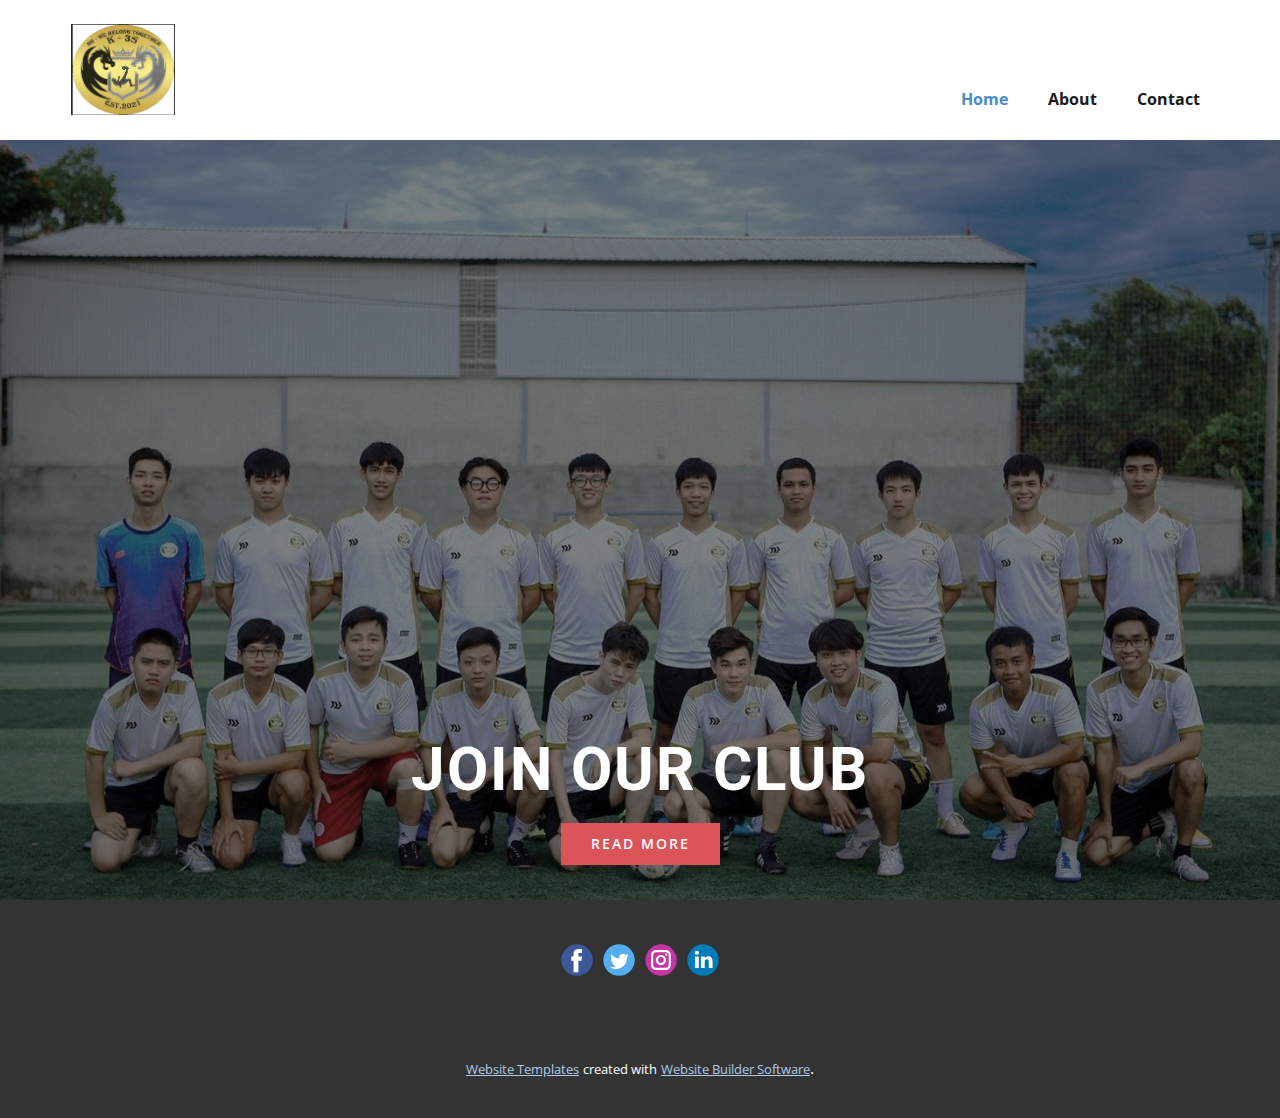
==== commit 47725264: "update9/11" ====
--- a/index.html
+++ b/index.html
@@ -19,16 +19,16 @@
 		"@context": "http://schema.org",
 		"@type": "Organization",
 		"name": "",
-		"logo": "images/222099077_538416357403257_2252562885905898710_n.jpg",
+		"logo": "images/222099077_538416357403257_2252562885905898710_n.jpg.png",
 		"sameAs": []
 }</script>
     <meta name="theme-color" content="#478ac9">
     <meta property="og:title" content="Home">
     <meta property="og:type" content="website">
   </head>
-  <body data-home-page="Home.html" data-home-page-title="Home" class="u-body"><header class="u-clearfix u-header u-header" id="sec-f545"><div class="u-clearfix u-sheet u-valign-middle u-sheet-1">
+  <body data-home-page="Home.html" data-home-page-title="Home" class="u-body"><header class="u-clearfix u-header u-header" id="sec-f545"><div class="u-clearfix u-sheet u-sheet-1">
         <a href="https://nicepage.com" class="u-image u-logo u-image-1" data-image-width="847" data-image-height="741">
-          <img src="images/222099077_538416357403257_2252562885905898710_n.jpg" class="u-logo-image u-logo-image-1">
+          <img src="images/222099077_538416357403257_2252562885905898710_n.jpg.png" class="u-logo-image u-logo-image-1">
         </a>
         <nav class="u-menu u-menu-dropdown u-offcanvas u-menu-1" data-position="">
           <div class="menu-collapse" style="font-size: 1rem; letter-spacing: 0px; font-weight: 700;">
@@ -62,7 +62,7 @@
     <section class="u-align-center u-clearfix u-image u-shading u-section-1" id="carousel_36c7" data-image-width="1537" data-image-height="960">
       <div class="u-clearfix u-sheet u-sheet-1">
         <h2 class="u-text u-text-body-alt-color u-text-1">join our club</h2>
-        <a href="https://www.facebook.com/ngoclong2811" class="u-btn u-button-style u-palette-2-base u-btn-1" target="_blank">read more</a>
+        <a href="About.html" data-page-id="99806077" class="u-btn u-button-style u-palette-2-base u-btn-1" target="_blank">read more</a>
       </div>
     </section>
     
--- a/nicepage.css
+++ b/nicepage.css
@@ -34205,13 +34205,13 @@
 }
 
 .u-header .u-sheet-1 {
-  min-height: 80px;
+  min-height: 140px;
 }
 
 .u-header .u-image-1 {
-  width: 75px;
-  height: 66px;
-  margin: 22px auto 0 0;
+  width: 104px;
+  height: 91px;
+  margin: 24px auto 0 1px;
 }
 
 .u-header .u-logo-image-1 {
@@ -34220,7 +34220,7 @@
 }
 
 .u-header .u-menu-1 {
-  margin: -32px 0 22px auto;
+  margin: -34px 0 23px auto;
 }
 
 .u-header .u-nav-1 {
@@ -34234,12 +34234,9 @@
   font-size: 1.25rem;
 }
 @media (max-width: 1199px) {
-  .u-header .u-image-1 {
-    width: 75px;
-  }
-
   .u-header .u-menu-1 {
     width: auto;
+    margin-top: -34px;
   }
 }
 
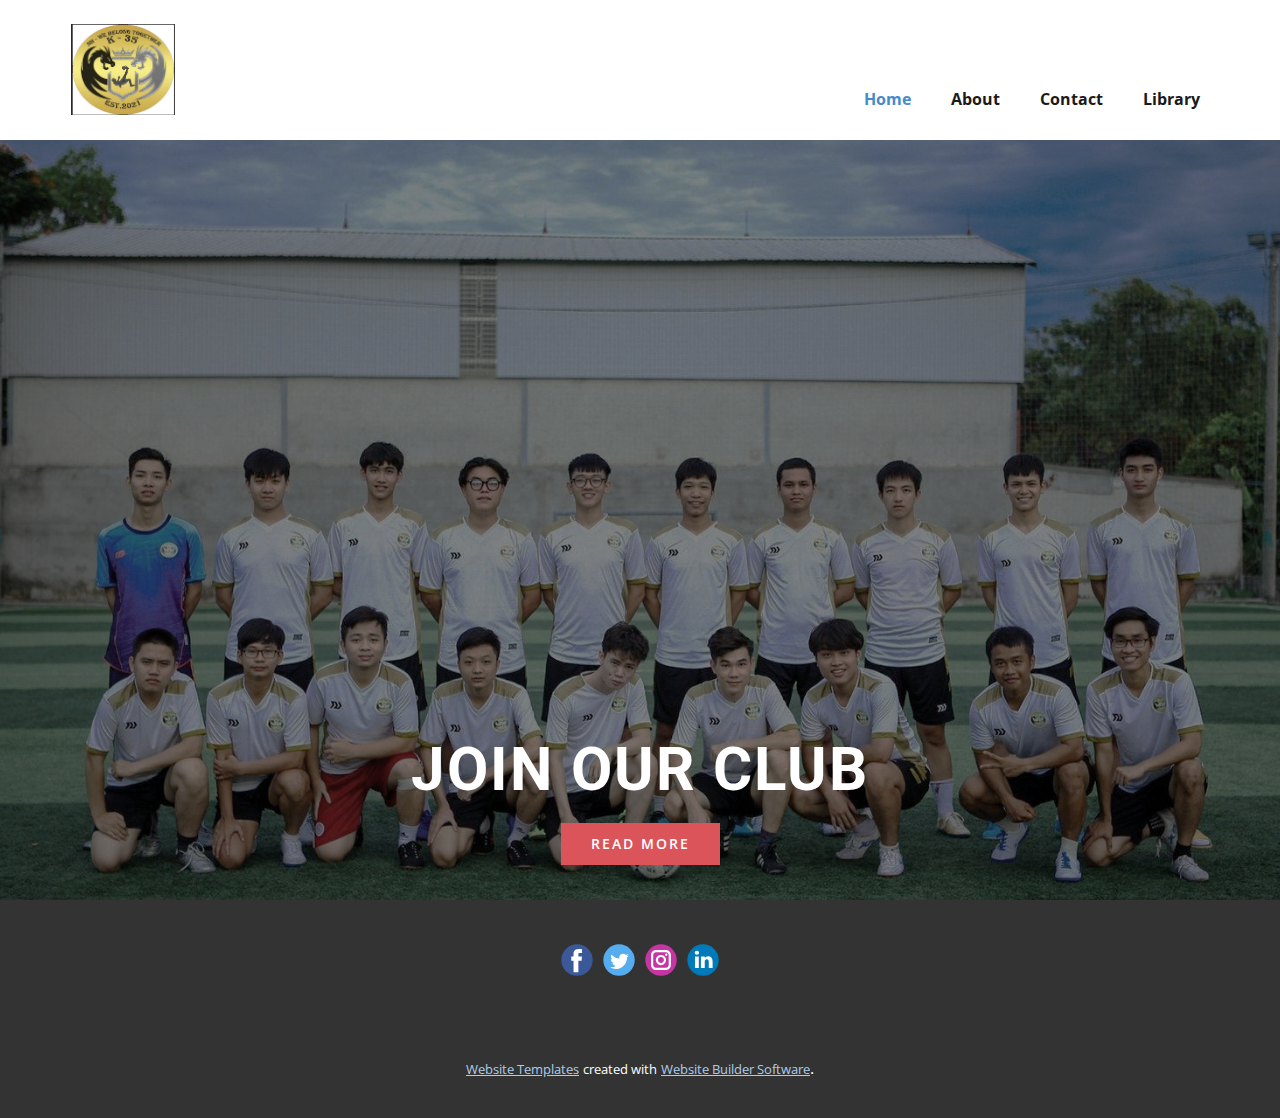
==== commit cd2546d0: "update9/11" ====
--- a/index.html
+++ b/index.html
@@ -20,7 +20,9 @@
 		"@type": "Organization",
 		"name": "",
 		"logo": "images/222099077_538416357403257_2252562885905898710_n.jpg.png",
-		"sameAs": []
+		"sameAs": [
+				"https://www.facebook.com/FC-K35-Nguy%E1%BB%85n-Hu%E1%BB%87-Football-Club-104762155286033/?modal=admin_todo_tour&notif_id=1631345261601393&notif_t=page_invite&ref=notif"
+		]
 }</script>
     <meta name="theme-color" content="#478ac9">
     <meta property="og:title" content="Home">
@@ -43,6 +45,7 @@
             <ul class="u-nav u-spacing-20 u-unstyled u-nav-1"><li class="u-nav-item"><a class="u-border-active-palette-1-base u-border-hover-palette-1-light-1 u-button-style u-nav-link u-text-active-palette-1-base u-text-grey-90 u-text-hover-palette-2-base" href="Home.html" target="_blank" style="padding: 10px;">Home</a>
 </li><li class="u-nav-item"><a class="u-border-active-palette-1-base u-border-hover-palette-1-light-1 u-button-style u-nav-link u-text-active-palette-1-base u-text-grey-90 u-text-hover-palette-2-base" href="About.html" target="_blank" style="padding: 10px;">About</a>
 </li><li class="u-nav-item"><a class="u-border-active-palette-1-base u-border-hover-palette-1-light-1 u-button-style u-nav-link u-text-active-palette-1-base u-text-grey-90 u-text-hover-palette-2-base" href="https://www.facebook.com/FC-K35-Nguy%E1%BB%85n-Hu%E1%BB%87-Football-Club-104762155286033/?modal=admin_todo_tour&amp;notif_id=1631345261601393&amp;notif_t=page_invite&amp;ref=notif" target="_blank" style="padding: 10px;">Contact</a>
+</li><li class="u-nav-item"><a class="u-border-active-palette-1-base u-border-hover-palette-1-light-1 u-button-style u-nav-link u-text-active-palette-1-base u-text-grey-90 u-text-hover-palette-2-base" href="Library.html" target="_blank" style="padding: 10px;">Library</a>
 </li></ul>
           </div>
           <div class="u-custom-menu u-nav-container-collapse">
@@ -52,6 +55,7 @@
                 <ul class="u-align-center u-nav u-popupmenu-items u-unstyled u-nav-2"><li class="u-nav-item"><a class="u-button-style u-nav-link" href="Home.html" target="_blank" style="padding: 10px;">Home</a>
 </li><li class="u-nav-item"><a class="u-button-style u-nav-link" href="About.html" target="_blank" style="padding: 10px;">About</a>
 </li><li class="u-nav-item"><a class="u-button-style u-nav-link" href="https://www.facebook.com/FC-K35-Nguy%E1%BB%85n-Hu%E1%BB%87-Football-Club-104762155286033/?modal=admin_todo_tour&amp;notif_id=1631345261601393&amp;notif_t=page_invite&amp;ref=notif" target="_blank" style="padding: 10px;">Contact</a>
+</li><li class="u-nav-item"><a class="u-button-style u-nav-link" href="Library.html" target="_blank" style="padding: 10px;">Library</a>
 </li></ul>
               </div>
             </div>
@@ -62,14 +66,14 @@
     <section class="u-align-center u-clearfix u-image u-shading u-section-1" id="carousel_36c7" data-image-width="1537" data-image-height="960">
       <div class="u-clearfix u-sheet u-sheet-1">
         <h2 class="u-text u-text-body-alt-color u-text-1">join our club</h2>
-        <a href="About.html" data-page-id="99806077" class="u-btn u-button-style u-palette-2-base u-btn-1" target="_blank">read more</a>
+        <a href="About.html" data-page-id="99806077" class="u-btn u-button-style u-palette-2-base u-btn-1">read more</a>
       </div>
     </section>
     
     
     <footer class="u-clearfix u-footer u-grey-80" id="sec-141f"><div class="u-clearfix u-sheet u-sheet-1">
         <div class="u-align-left u-social-icons u-spacing-10 u-social-icons-1">
-          <a class="u-social-url" title="facebook" target="_blank" href=""><span class="u-icon u-social-facebook u-social-icon u-icon-1"><svg class="u-svg-link" preserveAspectRatio="xMidYMin slice" viewBox="0 0 112 112" style=""><use xmlns:xlink="http://www.w3.org/1999/xlink" xlink:href="#svg-bb06"></use></svg><svg class="u-svg-content" viewBox="0 0 112 112" x="0" y="0" id="svg-bb06"><circle fill="currentColor" cx="56.1" cy="56.1" r="55"></circle><path fill="#FFFFFF" d="M73.5,31.6h-9.1c-1.4,0-3.6,0.8-3.6,3.9v8.5h12.6L72,58.3H60.8v40.8H43.9V58.3h-8V43.9h8v-9.2
+          <a class="u-social-url" title="facebook" target="_blank" href="https://www.facebook.com/FC-K35-Nguy%E1%BB%85n-Hu%E1%BB%87-Football-Club-104762155286033/?modal=admin_todo_tour&amp;notif_id=1631345261601393&amp;notif_t=page_invite&amp;ref=notif"><span class="u-icon u-social-facebook u-social-icon u-icon-1"><svg class="u-svg-link" preserveAspectRatio="xMidYMin slice" viewBox="0 0 112 112" style=""><use xmlns:xlink="http://www.w3.org/1999/xlink" xlink:href="#svg-bb06"></use></svg><svg class="u-svg-content" viewBox="0 0 112 112" x="0" y="0" id="svg-bb06"><circle fill="currentColor" cx="56.1" cy="56.1" r="55"></circle><path fill="#FFFFFF" d="M73.5,31.6h-9.1c-1.4,0-3.6,0.8-3.6,3.9v8.5h12.6L72,58.3H60.8v40.8H43.9V58.3h-8V43.9h8v-9.2
             c0-6.7,3.1-17,17-17h12.5v13.9H73.5z"></path></svg></span>
           </a>
           <a class="u-social-url" title="twitter" target="_blank" href=""><span class="u-icon u-social-icon u-social-twitter u-icon-2"><svg class="u-svg-link" preserveAspectRatio="xMidYMin slice" viewBox="0 0 112 112" style=""><use xmlns:xlink="http://www.w3.org/1999/xlink" xlink:href="#svg-c591"></use></svg><svg class="u-svg-content" viewBox="0 0 112 112" x="0" y="0" id="svg-c591"><circle fill="currentColor" class="st0" cx="56.1" cy="56.1" r="55"></circle><path fill="#FFFFFF" d="M83.8,47.3c0,0.6,0,1.2,0,1.7c0,17.7-13.5,38.2-38.2,38.2C38,87.2,31,85,25,81.2c1,0.1,2.1,0.2,3.2,0.2
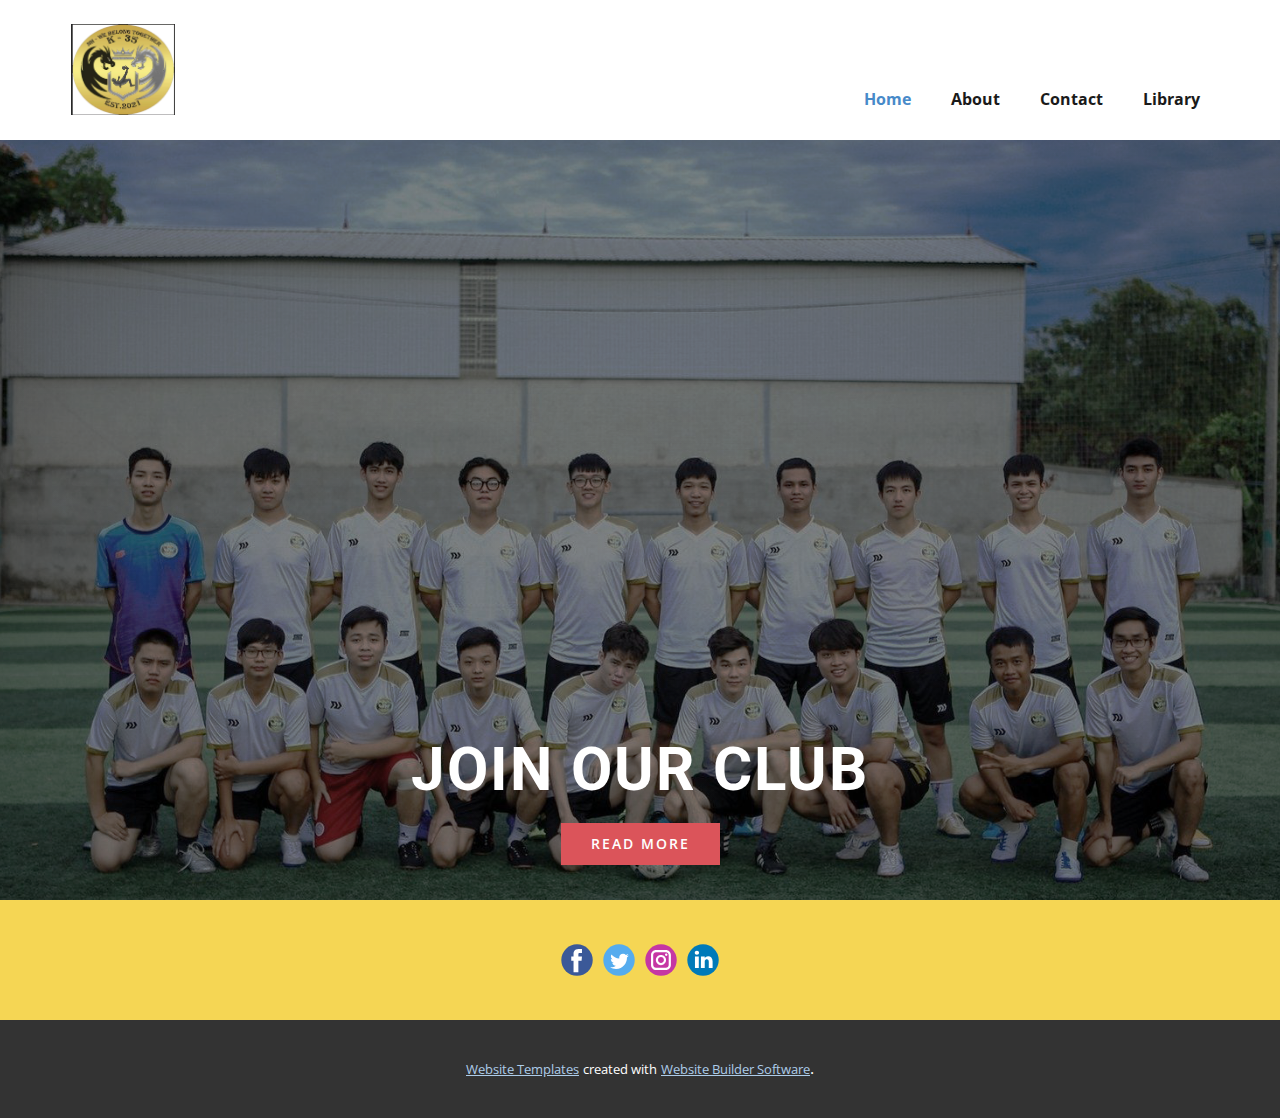
==== commit 875ad942: "update" ====
--- a/index.html
+++ b/index.html
@@ -71,7 +71,7 @@
     </section>
     
     
-    <footer class="u-clearfix u-footer u-grey-80" id="sec-141f"><div class="u-clearfix u-sheet u-sheet-1">
+    <footer class="u-clearfix u-footer u-palette-3-light-1" id="sec-141f"><div class="u-clearfix u-sheet u-sheet-1">
         <div class="u-align-left u-social-icons u-spacing-10 u-social-icons-1">
           <a class="u-social-url" title="facebook" target="_blank" href="https://www.facebook.com/FC-K35-Nguy%E1%BB%85n-Hu%E1%BB%87-Football-Club-104762155286033/?modal=admin_todo_tour&amp;notif_id=1631345261601393&amp;notif_t=page_invite&amp;ref=notif"><span class="u-icon u-social-facebook u-social-icon u-icon-1"><svg class="u-svg-link" preserveAspectRatio="xMidYMin slice" viewBox="0 0 112 112" style=""><use xmlns:xlink="http://www.w3.org/1999/xlink" xlink:href="#svg-bb06"></use></svg><svg class="u-svg-content" viewBox="0 0 112 112" x="0" y="0" id="svg-bb06"><circle fill="currentColor" cx="56.1" cy="56.1" r="55"></circle><path fill="#FFFFFF" d="M73.5,31.6h-9.1c-1.4,0-3.6,0.8-3.6,3.9v8.5h12.6L72,58.3H60.8v40.8H43.9V58.3h-8V43.9h8v-9.2
             c0-6.7,3.1-17,17-17h12.5v13.9H73.5z"></path></svg></span>
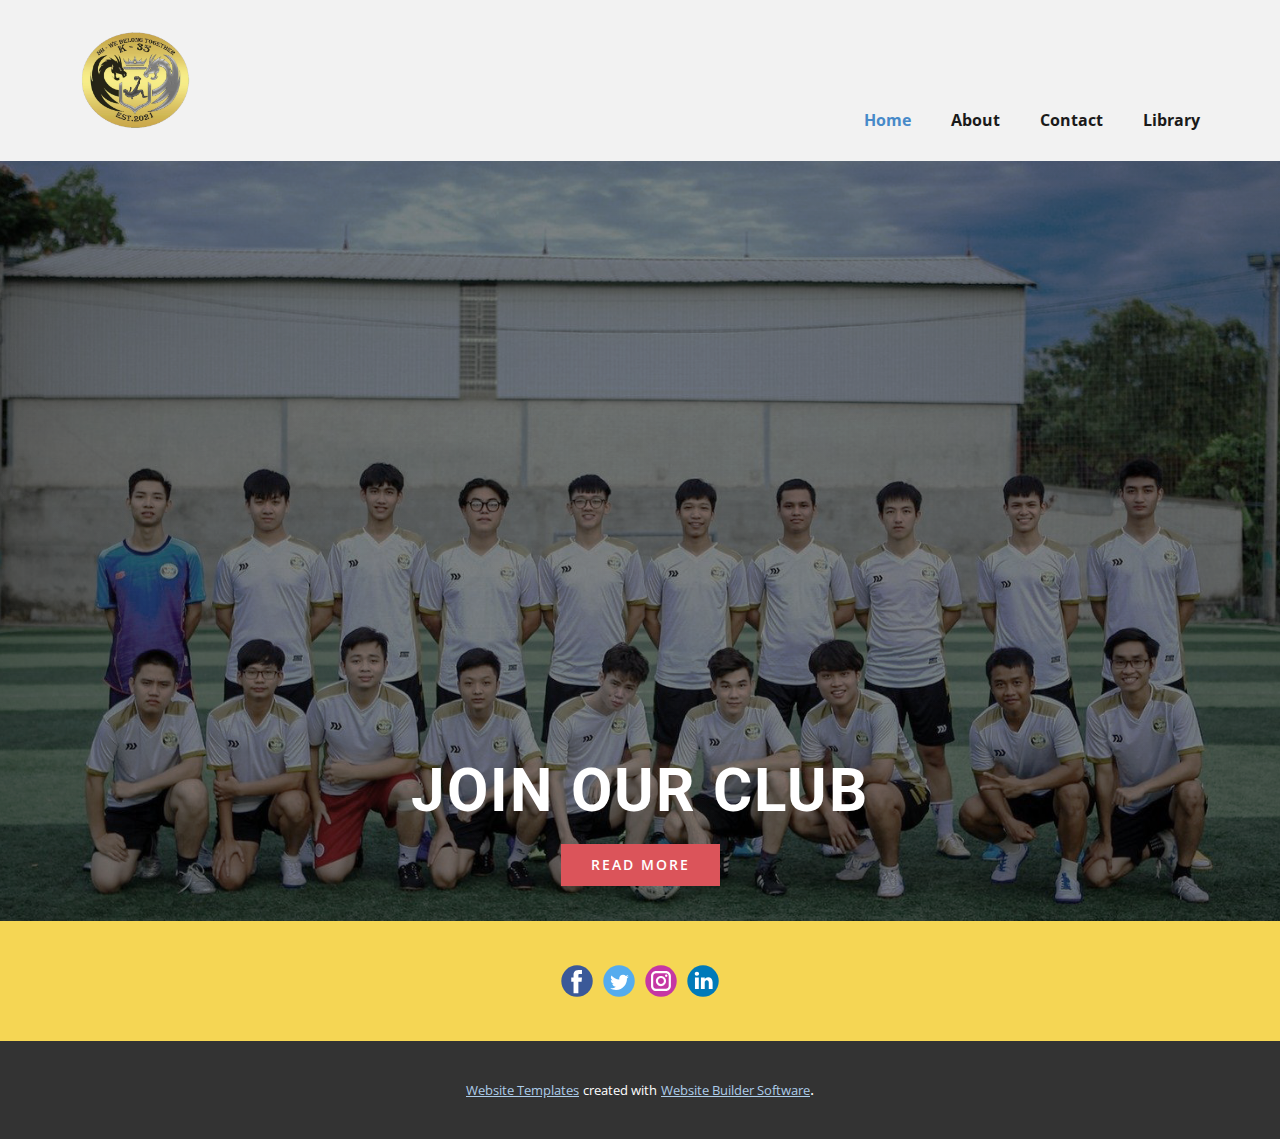
==== commit d3c5d0d2: "update" ====
--- a/index.html
+++ b/index.html
@@ -18,19 +18,20 @@
     <script type="application/ld+json">{
 		"@context": "http://schema.org",
 		"@type": "Organization",
-		"name": "",
-		"logo": "images/222099077_538416357403257_2252562885905898710_n.jpg.png",
+		"name": "Site",
+		"logo": "images/222099077_538416357403257_2252562885905898710_n.jpg1.png",
 		"sameAs": [
 				"https://www.facebook.com/FC-K35-Nguy%E1%BB%85n-Hu%E1%BB%87-Football-Club-104762155286033/?modal=admin_todo_tour&notif_id=1631345261601393&notif_t=page_invite&ref=notif"
 		]
 }</script>
     <meta name="theme-color" content="#478ac9">
     <meta property="og:title" content="Home">
+    <meta property="og:description" content="">
     <meta property="og:type" content="website">
   </head>
-  <body data-home-page="Home.html" data-home-page-title="Home" class="u-body"><header class="u-clearfix u-header u-header" id="sec-f545"><div class="u-clearfix u-sheet u-sheet-1">
-        <a href="https://nicepage.com" class="u-image u-logo u-image-1" data-image-width="847" data-image-height="741">
-          <img src="images/222099077_538416357403257_2252562885905898710_n.jpg.png" class="u-logo-image u-logo-image-1">
+  <body data-home-page="Home.html" data-home-page-title="Home" class="u-body"><header class="u-clearfix u-grey-5 u-header u-header" id="sec-f545"><div class="u-clearfix u-sheet u-sheet-1">
+        <a href="Home.html" data-page-id="182517666" class="u-image u-image-round u-logo u-radius-50 u-image-1" data-image-width="847" data-image-height="741" title="Home">
+          <img src="images/222099077_538416357403257_2252562885905898710_n.jpg1.png" class="u-logo-image u-logo-image-1">
         </a>
         <nav class="u-menu u-menu-dropdown u-offcanvas u-menu-1" data-position="">
           <div class="menu-collapse" style="font-size: 1rem; letter-spacing: 0px; font-weight: 700;">
@@ -42,20 +43,20 @@
             </a>
           </div>
           <div class="u-custom-menu u-nav-container">
-            <ul class="u-nav u-spacing-20 u-unstyled u-nav-1"><li class="u-nav-item"><a class="u-border-active-palette-1-base u-border-hover-palette-1-light-1 u-button-style u-nav-link u-text-active-palette-1-base u-text-grey-90 u-text-hover-palette-2-base" href="Home.html" target="_blank" style="padding: 10px;">Home</a>
-</li><li class="u-nav-item"><a class="u-border-active-palette-1-base u-border-hover-palette-1-light-1 u-button-style u-nav-link u-text-active-palette-1-base u-text-grey-90 u-text-hover-palette-2-base" href="About.html" target="_blank" style="padding: 10px;">About</a>
-</li><li class="u-nav-item"><a class="u-border-active-palette-1-base u-border-hover-palette-1-light-1 u-button-style u-nav-link u-text-active-palette-1-base u-text-grey-90 u-text-hover-palette-2-base" href="https://www.facebook.com/FC-K35-Nguy%E1%BB%85n-Hu%E1%BB%87-Football-Club-104762155286033/?modal=admin_todo_tour&amp;notif_id=1631345261601393&amp;notif_t=page_invite&amp;ref=notif" target="_blank" style="padding: 10px;">Contact</a>
-</li><li class="u-nav-item"><a class="u-border-active-palette-1-base u-border-hover-palette-1-light-1 u-button-style u-nav-link u-text-active-palette-1-base u-text-grey-90 u-text-hover-palette-2-base" href="Library.html" target="_blank" style="padding: 10px;">Library</a>
+            <ul class="u-nav u-spacing-20 u-unstyled u-nav-1"><li class="u-nav-item"><a class="u-border-active-palette-1-base u-border-hover-palette-1-light-1 u-button-style u-nav-link u-text-active-palette-1-base u-text-grey-90 u-text-hover-palette-2-base" href="Home.html" style="padding: 10px;">Home</a>
+</li><li class="u-nav-item"><a class="u-border-active-palette-1-base u-border-hover-palette-1-light-1 u-button-style u-nav-link u-text-active-palette-1-base u-text-grey-90 u-text-hover-palette-2-base" href="About.html" style="padding: 10px;">About</a>
+</li><li class="u-nav-item"><a class="u-border-active-palette-1-base u-border-hover-palette-1-light-1 u-button-style u-nav-link u-text-active-palette-1-base u-text-grey-90 u-text-hover-palette-2-base" href="https://www.facebook.com/FC-K35-Nguy%E1%BB%85n-Hu%E1%BB%87-Football-Club-104762155286033/?modal=admin_todo_tour&amp;notif_id=1631345261601393&amp;notif_t=page_invite&amp;ref=notif" style="padding: 10px;">Contact</a>
+</li><li class="u-nav-item"><a class="u-border-active-palette-1-base u-border-hover-palette-1-light-1 u-button-style u-nav-link u-text-active-palette-1-base u-text-grey-90 u-text-hover-palette-2-base" href="Library.html" style="padding: 10px;">Library</a>
 </li></ul>
           </div>
           <div class="u-custom-menu u-nav-container-collapse">
             <div class="u-black u-container-style u-inner-container-layout u-opacity u-opacity-95 u-sidenav">
               <div class="u-sidenav-overflow">
                 <div class="u-menu-close"></div>
-                <ul class="u-align-center u-nav u-popupmenu-items u-unstyled u-nav-2"><li class="u-nav-item"><a class="u-button-style u-nav-link" href="Home.html" target="_blank" style="padding: 10px;">Home</a>
-</li><li class="u-nav-item"><a class="u-button-style u-nav-link" href="About.html" target="_blank" style="padding: 10px;">About</a>
-</li><li class="u-nav-item"><a class="u-button-style u-nav-link" href="https://www.facebook.com/FC-K35-Nguy%E1%BB%85n-Hu%E1%BB%87-Football-Club-104762155286033/?modal=admin_todo_tour&amp;notif_id=1631345261601393&amp;notif_t=page_invite&amp;ref=notif" target="_blank" style="padding: 10px;">Contact</a>
-</li><li class="u-nav-item"><a class="u-button-style u-nav-link" href="Library.html" target="_blank" style="padding: 10px;">Library</a>
+                <ul class="u-align-center u-nav u-popupmenu-items u-unstyled u-nav-2"><li class="u-nav-item"><a class="u-button-style u-nav-link" href="Home.html" style="padding: 10px;">Home</a>
+</li><li class="u-nav-item"><a class="u-button-style u-nav-link" href="About.html" style="padding: 10px;">About</a>
+</li><li class="u-nav-item"><a class="u-button-style u-nav-link" href="https://www.facebook.com/FC-K35-Nguy%E1%BB%85n-Hu%E1%BB%87-Football-Club-104762155286033/?modal=admin_todo_tour&amp;notif_id=1631345261601393&amp;notif_t=page_invite&amp;ref=notif" style="padding: 10px;">Contact</a>
+</li><li class="u-nav-item"><a class="u-button-style u-nav-link" href="Library.html" style="padding: 10px;">Library</a>
 </li></ul>
               </div>
             </div>
--- a/nicepage.css
+++ b/nicepage.css
@@ -20092,12 +20092,12 @@
 .u-container-layout.u-color-1-dark-3:before,
 .u-table-alt-color-1-dark-3 tr:nth-child(even) {
   color: #ffffff;
-  background-color: #292e33;
+  background-color: #332929;
 }
 .u-button-style.u-color-1-dark-3,
 .u-button-style.u-color-1-dark-3[class*="u-border-"] {
   color: #ffffff !important;
-  background-color: #292e33 !important;
+  background-color: #332929 !important;
 }
 .u-button-style.u-color-1-dark-3:hover,
 .u-button-style.u-color-1-dark-3[class*="u-border-"]:hover,
@@ -20110,7 +20110,7 @@
 li.active > .u-button-style.u-button-style.u-color-1-dark-3,
 li.active > .u-button-style.u-button-style.u-color-1-dark-3[class*="u-border-"] {
   color: #ffffff !important;
-  background-color: #25292e !important;
+  background-color: #2e2525 !important;
 }
 .u-hover-color-1-dark-3:hover,
 .u-hover-color-1-dark-3[class*="u-border-"]:hover,
@@ -20133,10 +20133,10 @@
 li.active > a.u-button-style.u-button-style.u-active-color-1-dark-3,
 li.active > a.u-button-style.u-button-style.u-active-color-1-dark-3[class*="u-border-"] {
   color: #ffffff !important;
-  background-color: #292e33 !important;
+  background-color: #332929 !important;
 }
 a.u-link.u-hover-color-1-dark-3:hover {
-  color: #292e33 !important;
+  color: #332929 !important;
 }
 .u-color-1-dark-2,
 .u-body.u-color-1-dark-2,
@@ -20144,12 +20144,12 @@
 .u-container-layout.u-color-1-dark-2:before,
 .u-table-alt-color-1-dark-2 tr:nth-child(even) {
   color: #ffffff;
-  background-color: #425465;
+  background-color: #6b4748;
 }
 .u-button-style.u-color-1-dark-2,
 .u-button-style.u-color-1-dark-2[class*="u-border-"] {
   color: #ffffff !important;
-  background-color: #425465 !important;
+  background-color: #6b4748 !important;
 }
 .u-button-style.u-color-1-dark-2:hover,
 .u-button-style.u-color-1-dark-2[class*="u-border-"]:hover,
@@ -20162,7 +20162,7 @@
 li.active > .u-button-style.u-button-style.u-color-1-dark-2,
 li.active > .u-button-style.u-button-style.u-color-1-dark-2[class*="u-border-"] {
   color: #ffffff !important;
-  background-color: #3b4c5b !important;
+  background-color: #604041 !important;
 }
 .u-hover-color-1-dark-2:hover,
 .u-hover-color-1-dark-2[class*="u-border-"]:hover,
@@ -20185,10 +20185,10 @@
 li.active > a.u-button-style.u-button-style.u-active-color-1-dark-2,
 li.active > a.u-button-style.u-button-style.u-active-color-1-dark-2[class*="u-border-"] {
   color: #ffffff !important;
-  background-color: #425465 !important;
+  background-color: #6b4748 !important;
 }
 a.u-link.u-hover-color-1-dark-2:hover {
-  color: #425465 !important;
+  color: #6b4748 !important;
 }
 .u-color-1-dark-1,
 .u-body.u-color-1-dark-1,
@@ -20196,12 +20196,12 @@
 .u-container-layout.u-color-1-dark-1:before,
 .u-table-alt-color-1-dark-1 tr:nth-child(even) {
   color: #ffffff;
-  background-color: #4c7397;
+  background-color: #a35559;
 }
 .u-button-style.u-color-1-dark-1,
 .u-button-style.u-color-1-dark-1[class*="u-border-"] {
   color: #ffffff !important;
-  background-color: #4c7397 !important;
+  background-color: #a35559 !important;
 }
 .u-button-style.u-color-1-dark-1:hover,
 .u-button-style.u-color-1-dark-1[class*="u-border-"]:hover,
@@ -20214,7 +20214,7 @@
 li.active > .u-button-style.u-button-style.u-color-1-dark-1,
 li.active > .u-button-style.u-button-style.u-color-1-dark-1[class*="u-border-"] {
   color: #ffffff !important;
-  background-color: #446888 !important;
+  background-color: #934c50 !important;
 }
 .u-hover-color-1-dark-1:hover,
 .u-hover-color-1-dark-1[class*="u-border-"]:hover,
@@ -20237,10 +20237,10 @@
 li.active > a.u-button-style.u-button-style.u-active-color-1-dark-1,
 li.active > a.u-button-style.u-button-style.u-active-color-1-dark-1[class*="u-border-"] {
   color: #ffffff !important;
-  background-color: #4c7397 !important;
+  background-color: #a35559 !important;
 }
 a.u-link.u-hover-color-1-dark-1:hover {
-  color: #4c7397 !important;
+  color: #a35559 !important;
 }
 .u-color-1,
 .u-body.u-color-1,
@@ -20248,12 +20248,12 @@
 .u-container-layout.u-color-1:before,
 .u-table-alt-color-1 tr:nth-child(even) {
   color: #ffffff;
-  background-color: #478ac9;
+  background-color: #db545a;
 }
 .u-button-style.u-color-1,
 .u-button-style.u-color-1[class*="u-border-"] {
   color: #ffffff !important;
-  background-color: #478ac9 !important;
+  background-color: #db545a !important;
 }
 .u-button-style.u-color-1:hover,
 .u-button-style.u-color-1[class*="u-border-"]:hover,
@@ -20266,7 +20266,7 @@
 li.active > .u-button-style.u-button-style.u-color-1,
 li.active > .u-button-style.u-button-style.u-color-1[class*="u-border-"] {
   color: #ffffff !important;
-  background-color: #387cbd !important;
+  background-color: #d63b42 !important;
 }
 .u-hover-color-1:hover,
 .u-hover-color-1[class*="u-border-"]:hover,
@@ -20289,10 +20289,10 @@
 li.active > a.u-button-style.u-button-style.u-active-color-1,
 li.active > a.u-button-style.u-button-style.u-active-color-1[class*="u-border-"] {
   color: #ffffff !important;
-  background-color: #478ac9 !important;
+  background-color: #db545a !important;
 }
 a.u-link.u-hover-color-1:hover {
-  color: #478ac9 !important;
+  color: #db545a !important;
 }
 .u-color-1-light-1,
 .u-body.u-color-1-light-1,
@@ -20300,12 +20300,12 @@
 .u-container-layout.u-color-1-light-1:before,
 .u-table-alt-color-1-light-1 tr:nth-child(even) {
   color: #ffffff;
-  background-color: #77aad9;
+  background-color: #e68387;
 }
 .u-button-style.u-color-1-light-1,
 .u-button-style.u-color-1-light-1[class*="u-border-"] {
   color: #ffffff !important;
-  background-color: #77aad9 !important;
+  background-color: #e68387 !important;
 }
 .u-button-style.u-color-1-light-1:hover,
 .u-button-style.u-color-1-light-1[class*="u-border-"]:hover,
@@ -20318,7 +20318,7 @@
 li.active > .u-button-style.u-button-style.u-color-1-light-1,
 li.active > .u-button-style.u-button-style.u-color-1-light-1[class*="u-border-"] {
   color: #ffffff !important;
-  background-color: #5d9ad2 !important;
+  background-color: #e0656a !important;
 }
 .u-hover-color-1-light-1:hover,
 .u-hover-color-1-light-1[class*="u-border-"]:hover,
@@ -20341,10 +20341,10 @@
 li.active > a.u-button-style.u-button-style.u-active-color-1-light-1,
 li.active > a.u-button-style.u-button-style.u-active-color-1-light-1[class*="u-border-"] {
   color: #ffffff !important;
-  background-color: #77aad9 !important;
+  background-color: #e68387 !important;
 }
 a.u-link.u-hover-color-1-light-1:hover {
-  color: #77aad9 !important;
+  color: #e68387 !important;
 }
 .u-color-1-light-2,
 .u-body.u-color-1-light-2,
@@ -20352,12 +20352,12 @@
 .u-container-layout.u-color-1-light-2:before,
 .u-table-alt-color-1-light-2 tr:nth-child(even) {
   color: #111111;
-  background-color: #adcce9;
+  background-color: #f1b5b8;
 }
 .u-button-style.u-color-1-light-2,
 .u-button-style.u-color-1-light-2[class*="u-border-"] {
   color: #111111 !important;
-  background-color: #adcce9 !important;
+  background-color: #f1b5b8 !important;
 }
 .u-button-style.u-color-1-light-2:hover,
 .u-button-style.u-color-1-light-2[class*="u-border-"]:hover,
@@ -20370,7 +20370,7 @@
 li.active > .u-button-style.u-button-style.u-color-1-light-2,
 li.active > .u-button-style.u-button-style.u-color-1-light-2[class*="u-border-"] {
   color: #111111 !important;
-  background-color: #8db8e0 !important;
+  background-color: #ea9296 !important;
 }
 .u-hover-color-1-light-2:hover,
 .u-hover-color-1-light-2[class*="u-border-"]:hover,
@@ -20393,10 +20393,10 @@
 li.active > a.u-button-style.u-button-style.u-active-color-1-light-2,
 li.active > a.u-button-style.u-button-style.u-active-color-1-light-2[class*="u-border-"] {
   color: #111111 !important;
-  background-color: #adcce9 !important;
+  background-color: #f1b5b8 !important;
 }
 a.u-link.u-hover-color-1-light-2:hover {
-  color: #adcce9 !important;
+  color: #f1b5b8 !important;
 }
 .u-color-1-light-3,
 .u-body.u-color-1-light-3,
@@ -20404,12 +20404,12 @@
 .u-container-layout.u-color-1-light-3:before,
 .u-table-alt-color-1-light-3 tr:nth-child(even) {
   color: #111111;
-  background-color: #e9f2fa;
+  background-color: #fbeced;
 }
 .u-button-style.u-color-1-light-3,
 .u-button-style.u-color-1-light-3[class*="u-border-"] {
   color: #111111 !important;
-  background-color: #e9f2fa !important;
+  background-color: #fbeced !important;
 }
 .u-button-style.u-color-1-light-3:hover,
 .u-button-style.u-color-1-light-3[class*="u-border-"]:hover,
@@ -20422,7 +20422,7 @@
 li.active > .u-button-style.u-button-style.u-color-1-light-3,
 li.active > .u-button-style.u-button-style.u-color-1-light-3[class*="u-border-"] {
   color: #111111 !important;
-  background-color: #c2dbf1 !important;
+  background-color: #f3c4c7 !important;
 }
 .u-hover-color-1-light-3:hover,
 .u-hover-color-1-light-3[class*="u-border-"]:hover,
@@ -20445,10 +20445,10 @@
 li.active > a.u-button-style.u-button-style.u-active-color-1-light-3,
 li.active > a.u-button-style.u-button-style.u-active-color-1-light-3[class*="u-border-"] {
   color: #111111 !important;
-  background-color: #e9f2fa !important;
+  background-color: #fbeced !important;
 }
 a.u-link.u-hover-color-1-light-3:hover {
-  color: #e9f2fa !important;
+  color: #fbeced !important;
 }
 .u-color-1-base,
 .u-body.u-color-1-base,
@@ -20456,12 +20456,12 @@
 .u-container-layout.u-color-1-base:before,
 .u-table-alt-color-1-base tr:nth-child(even) {
   color: #ffffff;
-  background-color: #478ac9;
+  background-color: #db545a;
 }
 .u-button-style.u-color-1-base,
 .u-button-style.u-color-1-base[class*="u-border-"] {
   color: #ffffff !important;
-  background-color: #478ac9 !important;
+  background-color: #db545a !important;
 }
 .u-button-style.u-color-1-base:hover,
 .u-button-style.u-color-1-base[class*="u-border-"]:hover,
@@ -20474,7 +20474,7 @@
 li.active > .u-button-style.u-button-style.u-color-1-base,
 li.active > .u-button-style.u-button-style.u-color-1-base[class*="u-border-"] {
   color: #ffffff !important;
-  background-color: #387cbd !important;
+  background-color: #d63b42 !important;
 }
 .u-hover-color-1-base:hover,
 .u-hover-color-1-base[class*="u-border-"]:hover,
@@ -20497,10 +20497,10 @@
 li.active > a.u-button-style.u-button-style.u-active-color-1-base,
 li.active > a.u-button-style.u-button-style.u-active-color-1-base[class*="u-border-"] {
   color: #ffffff !important;
-  background-color: #478ac9 !important;
+  background-color: #db545a !important;
 }
 a.u-link.u-hover-color-1-base:hover {
-  color: #478ac9 !important;
+  color: #db545a !important;
 }
 .u-color-2-dark-3,
 .u-body.u-color-2-dark-3,
@@ -20508,12 +20508,12 @@
 .u-container-layout.u-color-2-dark-3:before,
 .u-table-alt-color-2-dark-3 tr:nth-child(even) {
   color: #ffffff;
-  background-color: #332929;
+  background-color: #333129;
 }
 .u-button-style.u-color-2-dark-3,
 .u-button-style.u-color-2-dark-3[class*="u-border-"] {
   color: #ffffff !important;
-  background-color: #332929 !important;
+  background-color: #333129 !important;
 }
 .u-button-style.u-color-2-dark-3:hover,
 .u-button-style.u-color-2-dark-3[class*="u-border-"]:hover,
@@ -20526,7 +20526,7 @@
 li.active > .u-button-style.u-button-style.u-color-2-dark-3,
 li.active > .u-button-style.u-button-style.u-color-2-dark-3[class*="u-border-"] {
   color: #ffffff !important;
-  background-color: #2e2525 !important;
+  background-color: #2e2c25 !important;
 }
 .u-hover-color-2-dark-3:hover,
 .u-hover-color-2-dark-3[class*="u-border-"]:hover,
@@ -20549,10 +20549,10 @@
 li.active > a.u-button-style.u-button-style.u-active-color-2-dark-3,
 li.active > a.u-button-style.u-button-style.u-active-color-2-dark-3[class*="u-border-"] {
   color: #ffffff !important;
-  background-color: #332929 !important;
+  background-color: #333129 !important;
 }
 a.u-link.u-hover-color-2-dark-3:hover {
-  color: #332929 !important;
+  color: #333129 !important;
 }
 .u-color-2-dark-2,
 .u-body.u-color-2-dark-2,
@@ -20560,12 +20560,12 @@
 .u-container-layout.u-color-2-dark-2:before,
 .u-table-alt-color-2-dark-2 tr:nth-child(even) {
   color: #ffffff;
-  background-color: #6b4748;
+  background-color: #72683f;
 }
 .u-button-style.u-color-2-dark-2,
 .u-button-style.u-color-2-dark-2[class*="u-border-"] {
   color: #ffffff !important;
-  background-color: #6b4748 !important;
+  background-color: #72683f !important;
 }
 .u-button-style.u-color-2-dark-2:hover,
 .u-button-style.u-color-2-dark-2[class*="u-border-"]:hover,
@@ -20578,7 +20578,7 @@
 li.active > .u-button-style.u-button-style.u-color-2-dark-2,
 li.active > .u-button-style.u-button-style.u-color-2-dark-2[class*="u-border-"] {
   color: #ffffff !important;
-  background-color: #604041 !important;
+  background-color: #675e39 !important;
 }
 .u-hover-color-2-dark-2:hover,
 .u-hover-color-2-dark-2[class*="u-border-"]:hover,
@@ -20601,10 +20601,10 @@
 li.active > a.u-button-style.u-button-style.u-active-color-2-dark-2,
 li.active > a.u-button-style.u-button-style.u-active-color-2-dark-2[class*="u-border-"] {
   color: #ffffff !important;
-  background-color: #6b4748 !important;
+  background-color: #72683f !important;
 }
 a.u-link.u-hover-color-2-dark-2:hover {
-  color: #6b4748 !important;
+  color: #72683f !important;
 }
 .u-color-2-dark-1,
 .u-body.u-color-2-dark-1,
@@ -20612,12 +20612,12 @@
 .u-container-layout.u-color-2-dark-1:before,
 .u-table-alt-color-2-dark-1 tr:nth-child(even) {
   color: #ffffff;
-  background-color: #a35559;
+  background-color: #b29a36;
 }
 .u-button-style.u-color-2-dark-1,
 .u-button-style.u-color-2-dark-1[class*="u-border-"] {
   color: #ffffff !important;
-  background-color: #a35559 !important;
+  background-color: #b29a36 !important;
 }
 .u-button-style.u-color-2-dark-1:hover,
 .u-button-style.u-color-2-dark-1[class*="u-border-"]:hover,
@@ -20630,7 +20630,7 @@
 li.active > .u-button-style.u-button-style.u-color-2-dark-1,
 li.active > .u-button-style.u-button-style.u-color-2-dark-1[class*="u-border-"] {
   color: #ffffff !important;
-  background-color: #934c50 !important;
+  background-color: #a08b31 !important;
 }
 .u-hover-color-2-dark-1:hover,
 .u-hover-color-2-dark-1[class*="u-border-"]:hover,
@@ -20653,23 +20653,23 @@
 li.active > a.u-button-style.u-button-style.u-active-color-2-dark-1,
 li.active > a.u-button-style.u-button-style.u-active-color-2-dark-1[class*="u-border-"] {
   color: #ffffff !important;
-  background-color: #a35559 !important;
+  background-color: #b29a36 !important;
 }
 a.u-link.u-hover-color-2-dark-1:hover {
-  color: #a35559 !important;
+  color: #b29a36 !important;
 }
 .u-color-2,
 .u-body.u-color-2,
 .u-container-style.u-color-2:before,
 .u-container-layout.u-color-2:before,
 .u-table-alt-color-2 tr:nth-child(even) {
-  color: #ffffff;
-  background-color: #db545a;
+  color: #111111;
+  background-color: #f1c50e;
 }
 .u-button-style.u-color-2,
 .u-button-style.u-color-2[class*="u-border-"] {
-  color: #ffffff !important;
-  background-color: #db545a !important;
+  color: #111111 !important;
+  background-color: #f1c50e !important;
 }
 .u-button-style.u-color-2:hover,
 .u-button-style.u-color-2[class*="u-border-"]:hover,
@@ -20681,8 +20681,8 @@
 .u-button-style.u-button-style.u-color-2[class*="u-border-"].active,
 li.active > .u-button-style.u-button-style.u-color-2,
 li.active > .u-button-style.u-button-style.u-color-2[class*="u-border-"] {
-  color: #ffffff !important;
-  background-color: #d63b42 !important;
+  color: #111111 !important;
+  background-color: #d9b10d !important;
 }
 .u-hover-color-2:hover,
 .u-hover-color-2[class*="u-border-"]:hover,
@@ -20704,24 +20704,24 @@
 a.u-button-style.u-button-style.active > .u-active-color-2[class*="u-border-"],
 li.active > a.u-button-style.u-button-style.u-active-color-2,
 li.active > a.u-button-style.u-button-style.u-active-color-2[class*="u-border-"] {
-  color: #ffffff !important;
-  background-color: #db545a !important;
+  color: #111111 !important;
+  background-color: #f1c50e !important;
 }
 a.u-link.u-hover-color-2:hover {
-  color: #db545a !important;
+  color: #f1c50e !important;
 }
 .u-color-2-light-1,
 .u-body.u-color-2-light-1,
 .u-container-style.u-color-2-light-1:before,
 .u-container-layout.u-color-2-light-1:before,
 .u-table-alt-color-2-light-1 tr:nth-child(even) {
-  color: #ffffff;
-  background-color: #e68387;
+  color: #111111;
+  background-color: #f5d654;
 }
 .u-button-style.u-color-2-light-1,
 .u-button-style.u-color-2-light-1[class*="u-border-"] {
-  color: #ffffff !important;
-  background-color: #e68387 !important;
+  color: #111111 !important;
+  background-color: #f5d654 !important;
 }
 .u-button-style.u-color-2-light-1:hover,
 .u-button-style.u-color-2-light-1[class*="u-border-"]:hover,
@@ -20733,8 +20733,8 @@
 .u-button-style.u-button-style.u-color-2-light-1[class*="u-border-"].active,
 li.active > .u-button-style.u-button-style.u-color-2-light-1,
 li.active > .u-button-style.u-button-style.u-color-2-light-1[class*="u-border-"] {
-  color: #ffffff !important;
-  background-color: #e0656a !important;
+  color: #111111 !important;
+  background-color: #f3cf35 !important;
 }
 .u-hover-color-2-light-1:hover,
 .u-hover-color-2-light-1[class*="u-border-"]:hover,
@@ -20756,11 +20756,11 @@
 a.u-button-style.u-button-style.active > .u-active-color-2-light-1[class*="u-border-"],
 li.active > a.u-button-style.u-button-style.u-active-color-2-light-1,
 li.active > a.u-button-style.u-button-style.u-active-color-2-light-1[class*="u-border-"] {
-  color: #ffffff !important;
-  background-color: #e68387 !important;
+  color: #111111 !important;
+  background-color: #f5d654 !important;
 }
 a.u-link.u-hover-color-2-light-1:hover {
-  color: #e68387 !important;
+  color: #f5d654 !important;
 }
 .u-color-2-light-2,
 .u-body.u-color-2-light-2,
@@ -20768,12 +20768,12 @@
 .u-container-layout.u-color-2-light-2:before,
 .u-table-alt-color-2-light-2 tr:nth-child(even) {
   color: #111111;
-  background-color: #f1b5b8;
+  background-color: #f9e79b;
 }
 .u-button-style.u-color-2-light-2,
 .u-button-style.u-color-2-light-2[class*="u-border-"] {
   color: #111111 !important;
-  background-color: #f1b5b8 !important;
+  background-color: #f9e79b !important;
 }
 .u-button-style.u-color-2-light-2:hover,
 .u-button-style.u-color-2-light-2[class*="u-border-"]:hover,
@@ -20786,7 +20786,7 @@
 li.active > .u-button-style.u-button-style.u-color-2-light-2,
 li.active > .u-button-style.u-button-style.u-color-2-light-2[class*="u-border-"] {
   color: #111111 !important;
-  background-color: #ea9296 !important;
+  background-color: #f7de75 !important;
 }
 .u-hover-color-2-light-2:hover,
 .u-hover-color-2-light-2[class*="u-border-"]:hover,
@@ -20809,10 +20809,10 @@
 li.active > a.u-button-style.u-button-style.u-active-color-2-light-2,
 li.active > a.u-button-style.u-button-style.u-active-color-2-light-2[class*="u-border-"] {
   color: #111111 !important;
-  background-color: #f1b5b8 !important;
+  background-color: #f9e79b !important;
 }
 a.u-link.u-hover-color-2-light-2:hover {
-  color: #f1b5b8 !important;
+  color: #f9e79b !important;
 }
 .u-color-2-light-3,
 .u-body.u-color-2-light-3,
@@ -20820,12 +20820,12 @@
 .u-container-layout.u-color-2-light-3:before,
 .u-table-alt-color-2-light-3 tr:nth-child(even) {
   color: #111111;
-  background-color: #fbeced;
+  background-color: #fef9e6;
 }
 .u-button-style.u-color-2-light-3,
 .u-button-style.u-color-2-light-3[class*="u-border-"] {
   color: #111111 !important;
-  background-color: #fbeced !important;
+  background-color: #fef9e6 !important;
 }
 .u-button-style.u-color-2-light-3:hover,
 .u-button-style.u-color-2-light-3[class*="u-border-"]:hover,
@@ -20838,7 +20838,7 @@
 li.active > .u-button-style.u-button-style.u-color-2-light-3,
 li.active > .u-button-style.u-button-style.u-color-2-light-3[class*="u-border-"] {
   color: #111111 !important;
-  background-color: #f3c4c7 !important;
+  background-color: #fceeb7 !important;
 }
 .u-hover-color-2-light-3:hover,
 .u-hover-color-2-light-3[class*="u-border-"]:hover,
@@ -20861,23 +20861,23 @@
 li.active > a.u-button-style.u-button-style.u-active-color-2-light-3,
 li.active > a.u-button-style.u-button-style.u-active-color-2-light-3[class*="u-border-"] {
   color: #111111 !important;
-  background-color: #fbeced !important;
+  background-color: #fef9e6 !important;
 }
 a.u-link.u-hover-color-2-light-3:hover {
-  color: #fbeced !important;
+  color: #fef9e6 !important;
 }
 .u-color-2-base,
 .u-body.u-color-2-base,
 .u-container-style.u-color-2-base:before,
 .u-container-layout.u-color-2-base:before,
 .u-table-alt-color-2-base tr:nth-child(even) {
-  color: #ffffff;
-  background-color: #db545a;
+  color: #111111;
+  background-color: #f1c50e;
 }
 .u-button-style.u-color-2-base,
 .u-button-style.u-color-2-base[class*="u-border-"] {
-  color: #ffffff !important;
-  background-color: #db545a !important;
+  color: #111111 !important;
+  background-color: #f1c50e !important;
 }
 .u-button-style.u-color-2-base:hover,
 .u-button-style.u-color-2-base[class*="u-border-"]:hover,
@@ -20889,8 +20889,8 @@
 .u-button-style.u-button-style.u-color-2-base[class*="u-border-"].active,
 li.active > .u-button-style.u-button-style.u-color-2-base,
 li.active > .u-button-style.u-button-style.u-color-2-base[class*="u-border-"] {
-  color: #ffffff !important;
-  background-color: #d63b42 !important;
+  color: #111111 !important;
+  background-color: #d9b10d !important;
 }
 .u-hover-color-2-base:hover,
 .u-hover-color-2-base[class*="u-border-"]:hover,
@@ -20912,11 +20912,11 @@
 a.u-button-style.u-button-style.active > .u-active-color-2-base[class*="u-border-"],
 li.active > a.u-button-style.u-button-style.u-active-color-2-base,
 li.active > a.u-button-style.u-button-style.u-active-color-2-base[class*="u-border-"] {
-  color: #ffffff !important;
-  background-color: #db545a !important;
+  color: #111111 !important;
+  background-color: #f1c50e !important;
 }
 a.u-link.u-hover-color-2-base:hover {
-  color: #db545a !important;
+  color: #f1c50e !important;
 }
 .u-color-3-dark-3,
 .u-body.u-color-3-dark-3,
@@ -20924,12 +20924,12 @@
 .u-container-layout.u-color-3-dark-3:before,
 .u-table-alt-color-3-dark-3 tr:nth-child(even) {
   color: #ffffff;
-  background-color: #333129;
+  background-color: #293332;
 }
 .u-button-style.u-color-3-dark-3,
 .u-button-style.u-color-3-dark-3[class*="u-border-"] {
   color: #ffffff !important;
-  background-color: #333129 !important;
+  background-color: #293332 !important;
 }
 .u-button-style.u-color-3-dark-3:hover,
 .u-button-style.u-color-3-dark-3[class*="u-border-"]:hover,
@@ -20942,7 +20942,7 @@
 li.active > .u-button-style.u-button-style.u-color-3-dark-3,
 li.active > .u-button-style.u-button-style.u-color-3-dark-3[class*="u-border-"] {
   color: #ffffff !important;
-  background-color: #2e2c25 !important;
+  background-color: #252e2d !important;
 }
 .u-hover-color-3-dark-3:hover,
 .u-hover-color-3-dark-3[class*="u-border-"]:hover,
@@ -20965,10 +20965,10 @@
 li.active > a.u-button-style.u-button-style.u-active-color-3-dark-3,
 li.active > a.u-button-style.u-button-style.u-active-color-3-dark-3[class*="u-border-"] {
   color: #ffffff !important;
-  background-color: #333129 !important;
+  background-color: #293332 !important;
 }
 a.u-link.u-hover-color-3-dark-3:hover {
-  color: #333129 !important;
+  color: #293332 !important;
 }
 .u-color-3-dark-2,
 .u-body.u-color-3-dark-2,
@@ -20976,12 +20976,12 @@
 .u-container-layout.u-color-3-dark-2:before,
 .u-table-alt-color-3-dark-2 tr:nth-child(even) {
   color: #ffffff;
-  background-color: #72683f;
+  background-color: #41807c;
 }
 .u-button-style.u-color-3-dark-2,
 .u-button-style.u-color-3-dark-2[class*="u-border-"] {
   color: #ffffff !important;
-  background-color: #72683f !important;
+  background-color: #41807c !important;
 }
 .u-button-style.u-color-3-dark-2:hover,
 .u-button-style.u-color-3-dark-2[class*="u-border-"]:hover,
@@ -20994,7 +20994,7 @@
 li.active > .u-button-style.u-button-style.u-color-3-dark-2,
 li.active > .u-button-style.u-button-style.u-color-3-dark-2[class*="u-border-"] {
   color: #ffffff !important;
-  background-color: #675e39 !important;
+  background-color: #3a7370 !important;
 }
 .u-hover-color-3-dark-2:hover,
 .u-hover-color-3-dark-2[class*="u-border-"]:hover,
@@ -21017,10 +21017,10 @@
 li.active > a.u-button-style.u-button-style.u-active-color-3-dark-2,
 li.active > a.u-button-style.u-button-style.u-active-color-3-dark-2[class*="u-border-"] {
   color: #ffffff !important;
-  background-color: #72683f !important;
+  background-color: #41807c !important;
 }
 a.u-link.u-hover-color-3-dark-2:hover {
-  color: #72683f !important;
+  color: #41807c !important;
 }
 .u-color-3-dark-1,
 .u-body.u-color-3-dark-1,
@@ -21028,12 +21028,12 @@
 .u-container-layout.u-color-3-dark-1:before,
 .u-table-alt-color-3-dark-1 tr:nth-child(even) {
   color: #ffffff;
-  background-color: #b29a36;
+  background-color: #2cccc4;
 }
 .u-button-style.u-color-3-dark-1,
 .u-button-style.u-color-3-dark-1[class*="u-border-"] {
   color: #ffffff !important;
-  background-color: #b29a36 !important;
+  background-color: #2cccc4 !important;
 }
 .u-button-style.u-color-3-dark-1:hover,
 .u-button-style.u-color-3-dark-1[class*="u-border-"]:hover,
@@ -21046,7 +21046,7 @@
 li.active > .u-button-style.u-button-style.u-color-3-dark-1,
 li.active > .u-button-style.u-button-style.u-color-3-dark-1[class*="u-border-"] {
   color: #ffffff !important;
-  background-color: #a08b31 !important;
+  background-color: #28b8b0 !important;
 }
 .u-hover-color-3-dark-1:hover,
 .u-hover-color-3-dark-1[class*="u-border-"]:hover,
@@ -21069,10 +21069,10 @@
 li.active > a.u-button-style.u-button-style.u-active-color-3-dark-1,
 li.active > a.u-button-style.u-button-style.u-active-color-3-dark-1[class*="u-border-"] {
   color: #ffffff !important;
-  background-color: #b29a36 !important;
+  background-color: #2cccc4 !important;
 }
 a.u-link.u-hover-color-3-dark-1:hover {
-  color: #b29a36 !important;
+  color: #2cccc4 !important;
 }
 .u-color-3,
 .u-body.u-color-3,
@@ -21080,12 +21080,12 @@
 .u-container-layout.u-color-3:before,
 .u-table-alt-color-3 tr:nth-child(even) {
   color: #111111;
-  background-color: #f1c50e;
+  background-color: #3be8e0;
 }
 .u-button-style.u-color-3,
 .u-button-style.u-color-3[class*="u-border-"] {
   color: #111111 !important;
-  background-color: #f1c50e !important;
+  background-color: #3be8e0 !important;
 }
 .u-button-style.u-color-3:hover,
 .u-button-style.u-color-3[class*="u-border-"]:hover,
@@ -21098,7 +21098,7 @@
 li.active > .u-button-style.u-button-style.u-color-3,
 li.active > .u-button-style.u-button-style.u-color-3[class*="u-border-"] {
   color: #111111 !important;
-  background-color: #d9b10d !important;
+  background-color: #21e5dc !important;
 }
 .u-hover-color-3:hover,
 .u-hover-color-3[class*="u-border-"]:hover,
@@ -21121,10 +21121,10 @@
 li.active > a.u-button-style.u-button-style.u-active-color-3,
 li.active > a.u-button-style.u-button-style.u-active-color-3[class*="u-border-"] {
   color: #111111 !important;
-  background-color: #f1c50e !important;
+  background-color: #3be8e0 !important;
 }
 a.u-link.u-hover-color-3:hover {
-  color: #f1c50e !important;
+  color: #3be8e0 !important;
 }
 .u-color-3-light-1,
 .u-body.u-color-3-light-1,
@@ -21132,12 +21132,12 @@
 .u-container-layout.u-color-3-light-1:before,
 .u-table-alt-color-3-light-1 tr:nth-child(even) {
   color: #111111;
-  background-color: #f5d654;
+  background-color: #72efe9;
 }
 .u-button-style.u-color-3-light-1,
 .u-button-style.u-color-3-light-1[class*="u-border-"] {
   color: #111111 !important;
-  background-color: #f5d654 !important;
+  background-color: #72efe9 !important;
 }
 .u-button-style.u-color-3-light-1:hover,
 .u-button-style.u-color-3-light-1[class*="u-border-"]:hover,
@@ -21150,7 +21150,7 @@
 li.active > .u-button-style.u-button-style.u-color-3-light-1,
 li.active > .u-button-style.u-button-style.u-color-3-light-1[class*="u-border-"] {
   color: #111111 !important;
-  background-color: #f3cf35 !important;
+  background-color: #52ebe4 !important;
 }
 .u-hover-color-3-light-1:hover,
 .u-hover-color-3-light-1[class*="u-border-"]:hover,
@@ -21173,10 +21173,10 @@
 li.active > a.u-button-style.u-button-style.u-active-color-3-light-1,
 li.active > a.u-button-style.u-button-style.u-active-color-3-light-1[class*="u-border-"] {
   color: #111111 !important;
-  background-color: #f5d654 !important;
+  background-color: #72efe9 !important;
 }
 a.u-link.u-hover-color-3-light-1:hover {
-  color: #f5d654 !important;
+  color: #72efe9 !important;
 }
 .u-color-3-light-2,
 .u-body.u-color-3-light-2,
@@ -21184,12 +21184,12 @@
 .u-container-layout.u-color-3-light-2:before,
 .u-table-alt-color-3-light-2 tr:nth-child(even) {
   color: #111111;
-  background-color: #f9e79b;
+  background-color: #adf6f2;
 }
 .u-button-style.u-color-3-light-2,
 .u-button-style.u-color-3-light-2[class*="u-border-"] {
   color: #111111 !important;
-  background-color: #f9e79b !important;
+  background-color: #adf6f2 !important;
 }
 .u-button-style.u-color-3-light-2:hover,
 .u-button-style.u-color-3-light-2[class*="u-border-"]:hover,
@@ -21202,7 +21202,7 @@
 li.active > .u-button-style.u-button-style.u-color-3-light-2,
 li.active > .u-button-style.u-button-style.u-color-3-light-2[class*="u-border-"] {
   color: #111111 !important;
-  background-color: #f7de75 !important;
+  background-color: #87f2ec !important;
 }
 .u-hover-color-3-light-2:hover,
 .u-hover-color-3-light-2[class*="u-border-"]:hover,
@@ -21225,10 +21225,10 @@
 li.active > a.u-button-style.u-button-style.u-active-color-3-light-2,
 li.active > a.u-button-style.u-button-style.u-active-color-3-light-2[class*="u-border-"] {
   color: #111111 !important;
-  background-color: #f9e79b !important;
+  background-color: #adf6f2 !important;
 }
 a.u-link.u-hover-color-3-light-2:hover {
-  color: #f9e79b !important;
+  color: #adf6f2 !important;
 }
 .u-color-3-light-3,
 .u-body.u-color-3-light-3,
@@ -21236,12 +21236,12 @@
 .u-container-layout.u-color-3-light-3:before,
 .u-table-alt-color-3-light-3 tr:nth-child(even) {
   color: #111111;
-  background-color: #fef9e6;
+  background-color: #eafdfc;
 }
 .u-button-style.u-color-3-light-3,
 .u-button-style.u-color-3-light-3[class*="u-border-"] {
   color: #111111 !important;
-  background-color: #fef9e6 !important;
+  background-color: #eafdfc !important;
 }
 .u-button-style.u-color-3-light-3:hover,
 .u-button-style.u-color-3-light-3[class*="u-border-"]:hover,
@@ -21254,7 +21254,7 @@
 li.active > .u-button-style.u-button-style.u-color-3-light-3,
 li.active > .u-button-style.u-button-style.u-color-3-light-3[class*="u-border-"] {
   color: #111111 !important;
-  background-color: #fceeb7 !important;
+  background-color: #bef9f6 !important;
 }
 .u-hover-color-3-light-3:hover,
 .u-hover-color-3-light-3[class*="u-border-"]:hover,
@@ -21277,23 +21277,23 @@
 li.active > a.u-button-style.u-button-style.u-active-color-3-light-3,
 li.active > a.u-button-style.u-button-style.u-active-color-3-light-3[class*="u-border-"] {
   color: #111111 !important;
-  background-color: #fef9e6 !important;
+  background-color: #eafdfc !important;
 }
 a.u-link.u-hover-color-3-light-3:hover {
-  color: #fef9e6 !important;
+  color: #eafdfc !important;
 }
 .u-color-3-base,
 .u-body.u-color-3-base,
 .u-container-style.u-color-3-base:before,
 .u-container-layout.u-color-3-base:before,
 .u-table-alt-color-3-base tr:nth-child(even) {
-  color: #111111;
-  background-color: #f1c50e;
+  color: #ffffff;
+  background-color: #2cccc4;
 }
 .u-button-style.u-color-3-base,
 .u-button-style.u-color-3-base[class*="u-border-"] {
-  color: #111111 !important;
-  background-color: #f1c50e !important;
+  color: #ffffff !important;
+  background-color: #2cccc4 !important;
 }
 .u-button-style.u-color-3-base:hover,
 .u-button-style.u-color-3-base[class*="u-border-"]:hover,
@@ -21305,8 +21305,8 @@
 .u-button-style.u-button-style.u-color-3-base[class*="u-border-"].active,
 li.active > .u-button-style.u-button-style.u-color-3-base,
 li.active > .u-button-style.u-button-style.u-color-3-base[class*="u-border-"] {
-  color: #111111 !important;
-  background-color: #d9b10d !important;
+  color: #ffffff !important;
+  background-color: #28b8b0 !important;
 }
 .u-hover-color-3-base:hover,
 .u-hover-color-3-base[class*="u-border-"]:hover,
@@ -21328,11 +21328,11 @@
 a.u-button-style.u-button-style.active > .u-active-color-3-base[class*="u-border-"],
 li.active > a.u-button-style.u-button-style.u-active-color-3-base,
 li.active > a.u-button-style.u-button-style.u-active-color-3-base[class*="u-border-"] {
-  color: #111111 !important;
-  background-color: #f1c50e !important;
+  color: #ffffff !important;
+  background-color: #2cccc4 !important;
 }
 a.u-link.u-hover-color-3-base:hover {
-  color: #f1c50e !important;
+  color: #2cccc4 !important;
 }
 .u-color-4-dark-3,
 .u-body.u-color-4-dark-3,
@@ -21340,12 +21340,12 @@
 .u-container-layout.u-color-4-dark-3:before,
 .u-table-alt-color-4-dark-3 tr:nth-child(even) {
   color: #ffffff;
-  background-color: #293332;
+  background-color: #292d33;
 }
 .u-button-style.u-color-4-dark-3,
 .u-button-style.u-color-4-dark-3[class*="u-border-"] {
   color: #ffffff !important;
-  background-color: #293332 !important;
+  background-color: #292d33 !important;
 }
 .u-button-style.u-color-4-dark-3:hover,
 .u-button-style.u-color-4-dark-3[class*="u-border-"]:hover,
@@ -21358,7 +21358,7 @@
 li.active > .u-button-style.u-button-style.u-color-4-dark-3,
 li.active > .u-button-style.u-button-style.u-color-4-dark-3[class*="u-border-"] {
   color: #ffffff !important;
-  background-color: #252e2d !important;
+  background-color: #25292e !important;
 }
 .u-hover-color-4-dark-3:hover,
 .u-hover-color-4-dark-3[class*="u-border-"]:hover,
@@ -21381,10 +21381,10 @@
 li.active > a.u-button-style.u-button-style.u-active-color-4-dark-3,
 li.active > a.u-button-style.u-button-style.u-active-color-4-dark-3[class*="u-border-"] {
   color: #ffffff !important;
-  background-color: #293332 !important;
+  background-color: #292d33 !important;
 }
 a.u-link.u-hover-color-4-dark-3:hover {
-  color: #293332 !important;
+  color: #292d33 !important;
 }
 .u-color-4-dark-2,
 .u-body.u-color-4-dark-2,
@@ -21392,12 +21392,12 @@
 .u-container-layout.u-color-4-dark-2:before,
 .u-table-alt-color-4-dark-2 tr:nth-child(even) {
   color: #ffffff;
-  background-color: #41807c;
+  background-color: #555c66;
 }
 .u-button-style.u-color-4-dark-2,
 .u-button-style.u-color-4-dark-2[class*="u-border-"] {
   color: #ffffff !important;
-  background-color: #41807c !important;
+  background-color: #555c66 !important;
 }
 .u-button-style.u-color-4-dark-2:hover,
 .u-button-style.u-color-4-dark-2[class*="u-border-"]:hover,
@@ -21410,7 +21410,7 @@
 li.active > .u-button-style.u-button-style.u-color-4-dark-2,
 li.active > .u-button-style.u-button-style.u-color-4-dark-2[class*="u-border-"] {
   color: #ffffff !important;
-  background-color: #3a7370 !important;
+  background-color: #4d535c !important;
 }
 .u-hover-color-4-dark-2:hover,
 .u-hover-color-4-dark-2[class*="u-border-"]:hover,
@@ -21433,10 +21433,10 @@
 li.active > a.u-button-style.u-button-style.u-active-color-4-dark-2,
 li.active > a.u-button-style.u-button-style.u-active-color-4-dark-2[class*="u-border-"] {
   color: #ffffff !important;
-  background-color: #41807c !important;
+  background-color: #555c66 !important;
 }
 a.u-link.u-hover-color-4-dark-2:hover {
-  color: #41807c !important;
+  color: #555c66 !important;
 }
 .u-color-4-dark-1,
 .u-body.u-color-4-dark-1,
@@ -21444,12 +21444,12 @@
 .u-container-layout.u-color-4-dark-1:before,
 .u-table-alt-color-4-dark-1 tr:nth-child(even) {
   color: #ffffff;
-  background-color: #2cccc4;
+  background-color: #858e99;
 }
 .u-button-style.u-color-4-dark-1,
 .u-button-style.u-color-4-dark-1[class*="u-border-"] {
   color: #ffffff !important;
-  background-color: #2cccc4 !important;
+  background-color: #858e99 !important;
 }
 .u-button-style.u-color-4-dark-1:hover,
 .u-button-style.u-color-4-dark-1[class*="u-border-"]:hover,
@@ -21462,7 +21462,7 @@
 li.active > .u-button-style.u-button-style.u-color-4-dark-1,
 li.active > .u-button-style.u-button-style.u-color-4-dark-1[class*="u-border-"] {
   color: #ffffff !important;
-  background-color: #28b8b0 !important;
+  background-color: #75808c !important;
 }
 .u-hover-color-4-dark-1:hover,
 .u-hover-color-4-dark-1[class*="u-border-"]:hover,
@@ -21485,10 +21485,10 @@
 li.active > a.u-button-style.u-button-style.u-active-color-4-dark-1,
 li.active > a.u-button-style.u-button-style.u-active-color-4-dark-1[class*="u-border-"] {
   color: #ffffff !important;
-  background-color: #2cccc4 !important;
+  background-color: #858e99 !important;
 }
 a.u-link.u-hover-color-4-dark-1:hover {
-  color: #2cccc4 !important;
+  color: #858e99 !important;
 }
 .u-color-4,
 .u-body.u-color-4,
@@ -21496,12 +21496,12 @@
 .u-container-layout.u-color-4:before,
 .u-table-alt-color-4 tr:nth-child(even) {
   color: #111111;
-  background-color: #3be8e0;
+  background-color: #b9c1cc;
 }
 .u-button-style.u-color-4,
 .u-button-style.u-color-4[class*="u-border-"] {
   color: #111111 !important;
-  background-color: #3be8e0 !important;
+  background-color: #b9c1cc !important;
 }
 .u-button-style.u-color-4:hover,
 .u-button-style.u-color-4[class*="u-border-"]:hover,
@@ -21514,7 +21514,7 @@
 li.active > .u-button-style.u-button-style.u-color-4,
 li.active > .u-button-style.u-button-style.u-color-4[class*="u-border-"] {
   color: #111111 !important;
-  background-color: #21e5dc !important;
+  background-color: #a2adbc !important;
 }
 .u-hover-color-4:hover,
 .u-hover-color-4[class*="u-border-"]:hover,
@@ -21537,10 +21537,10 @@
 li.active > a.u-button-style.u-button-style.u-active-color-4,
 li.active > a.u-button-style.u-button-style.u-active-color-4[class*="u-border-"] {
   color: #111111 !important;
-  background-color: #3be8e0 !important;
+  background-color: #b9c1cc !important;
 }
 a.u-link.u-hover-color-4:hover {
-  color: #3be8e0 !important;
+  color: #b9c1cc !important;
 }
 .u-color-4-light-1,
 .u-body.u-color-4-light-1,
@@ -21548,12 +21548,12 @@
 .u-container-layout.u-color-4-light-1:before,
 .u-table-alt-color-4-light-1 tr:nth-child(even) {
   color: #111111;
-  background-color: #72efe9;
+  background-color: #ccd3db;
 }
 .u-button-style.u-color-4-light-1,
 .u-button-style.u-color-4-light-1[class*="u-border-"] {
   color: #111111 !important;
-  background-color: #72efe9 !important;
+  background-color: #ccd3db !important;
 }
 .u-button-style.u-color-4-light-1:hover,
 .u-button-style.u-color-4-light-1[class*="u-border-"]:hover,
@@ -21566,7 +21566,7 @@
 li.active > .u-button-style.u-button-style.u-color-4-light-1,
 li.active > .u-button-style.u-button-style.u-color-4-light-1[class*="u-border-"] {
   color: #111111 !important;
-  background-color: #52ebe4 !important;
+  background-color: #b3bec9 !important;
 }
 .u-hover-color-4-light-1:hover,
 .u-hover-color-4-light-1[class*="u-border-"]:hover,
@@ -21589,10 +21589,10 @@
 li.active > a.u-button-style.u-button-style.u-active-color-4-light-1,
 li.active > a.u-button-style.u-button-style.u-active-color-4-light-1[class*="u-border-"] {
   color: #111111 !important;
-  background-color: #72efe9 !important;
+  background-color: #ccd3db !important;
 }
 a.u-link.u-hover-color-4-light-1:hover {
-  color: #72efe9 !important;
+  color: #ccd3db !important;
 }
 .u-color-4-light-2,
 .u-body.u-color-4-light-2,
@@ -21600,12 +21600,12 @@
 .u-container-layout.u-color-4-light-2:before,
 .u-table-alt-color-4-light-2 tr:nth-child(even) {
   color: #111111;
-  background-color: #adf6f2;
+  background-color: #e0e5eb;
 }
 .u-button-style.u-color-4-light-2,
 .u-button-style.u-color-4-light-2[class*="u-border-"] {
   color: #111111 !important;
-  background-color: #adf6f2 !important;
+  background-color: #e0e5eb !important;
 }
 .u-button-style.u-color-4-light-2:hover,
 .u-button-style.u-color-4-light-2[class*="u-border-"]:hover,
@@ -21618,7 +21618,7 @@
 li.active > .u-button-style.u-button-style.u-color-4-light-2,
 li.active > .u-button-style.u-button-style.u-color-4-light-2[class*="u-border-"] {
   color: #111111 !important;
-  background-color: #87f2ec !important;
+  background-color: #c4ced9 !important;
 }
 .u-hover-color-4-light-2:hover,
 .u-hover-color-4-light-2[class*="u-border-"]:hover,
@@ -21641,10 +21641,10 @@
 li.active > a.u-button-style.u-button-style.u-active-color-4-light-2,
 li.active > a.u-button-style.u-button-style.u-active-color-4-light-2[class*="u-border-"] {
   color: #111111 !important;
-  background-color: #adf6f2 !important;
+  background-color: #e0e5eb !important;
 }
 a.u-link.u-hover-color-4-light-2:hover {
-  color: #adf6f2 !important;
+  color: #e0e5eb !important;
 }
 .u-color-4-light-3,
 .u-body.u-color-4-light-3,
@@ -21652,12 +21652,12 @@
 .u-container-layout.u-color-4-light-3:before,
 .u-table-alt-color-4-light-3 tr:nth-child(even) {
   color: #111111;
-  background-color: #eafdfc;
+  background-color: #f5f7fa;
 }
 .u-button-style.u-color-4-light-3,
 .u-button-style.u-color-4-light-3[class*="u-border-"] {
   color: #111111 !important;
-  background-color: #eafdfc !important;
+  background-color: #f5f7fa !important;
 }
 .u-button-style.u-color-4-light-3:hover,
 .u-button-style.u-color-4-light-3[class*="u-border-"]:hover,
@@ -21670,7 +21670,7 @@
 li.active > .u-button-style.u-button-style.u-color-4-light-3,
 li.active > .u-button-style.u-button-style.u-color-4-light-3[class*="u-border-"] {
   color: #111111 !important;
-  background-color: #bef9f6 !important;
+  background-color: #d4dde9 !important;
 }
 .u-hover-color-4-light-3:hover,
 .u-hover-color-4-light-3[class*="u-border-"]:hover,
@@ -21693,23 +21693,23 @@
 li.active > a.u-button-style.u-button-style.u-active-color-4-light-3,
 li.active > a.u-button-style.u-button-style.u-active-color-4-light-3[class*="u-border-"] {
   color: #111111 !important;
-  background-color: #eafdfc !important;
+  background-color: #f5f7fa !important;
 }
 a.u-link.u-hover-color-4-light-3:hover {
-  color: #eafdfc !important;
+  color: #f5f7fa !important;
 }
 .u-color-4-base,
 .u-body.u-color-4-base,
 .u-container-style.u-color-4-base:before,
 .u-container-layout.u-color-4-base:before,
 .u-table-alt-color-4-base tr:nth-child(even) {
-  color: #ffffff;
-  background-color: #2cccc4;
+  color: #111111;
+  background-color: #b9c1cc;
 }
 .u-button-style.u-color-4-base,
 .u-button-style.u-color-4-base[class*="u-border-"] {
-  color: #ffffff !important;
-  background-color: #2cccc4 !important;
+  color: #111111 !important;
+  background-color: #b9c1cc !important;
 }
 .u-button-style.u-color-4-base:hover,
 .u-button-style.u-color-4-base[class*="u-border-"]:hover,
@@ -21721,8 +21721,8 @@
 .u-button-style.u-button-style.u-color-4-base[class*="u-border-"].active,
 li.active > .u-button-style.u-button-style.u-color-4-base,
 li.active > .u-button-style.u-button-style.u-color-4-base[class*="u-border-"] {
-  color: #ffffff !important;
-  background-color: #28b8b0 !important;
+  color: #111111 !important;
+  background-color: #a2adbc !important;
 }
 .u-hover-color-4-base:hover,
 .u-hover-color-4-base[class*="u-border-"]:hover,
@@ -21744,11 +21744,11 @@
 a.u-button-style.u-button-style.active > .u-active-color-4-base[class*="u-border-"],
 li.active > a.u-button-style.u-button-style.u-active-color-4-base,
 li.active > a.u-button-style.u-button-style.u-active-color-4-base[class*="u-border-"] {
-  color: #ffffff !important;
-  background-color: #2cccc4 !important;
+  color: #111111 !important;
+  background-color: #b9c1cc !important;
 }
 a.u-link.u-hover-color-4-base:hover {
-  color: #2cccc4 !important;
+  color: #b9c1cc !important;
 }
 .u-color-5-dark-3,
 .u-body.u-color-5-dark-3,
@@ -21756,12 +21756,12 @@
 .u-container-layout.u-color-5-dark-3:before,
 .u-table-alt-color-5-dark-3 tr:nth-child(even) {
   color: #ffffff;
-  background-color: #292d33;
+  background-color: #292e33;
 }
 .u-button-style.u-color-5-dark-3,
 .u-button-style.u-color-5-dark-3[class*="u-border-"] {
   color: #ffffff !important;
-  background-color: #292d33 !important;
+  background-color: #292e33 !important;
 }
 .u-button-style.u-color-5-dark-3:hover,
 .u-button-style.u-color-5-dark-3[class*="u-border-"]:hover,
@@ -21797,10 +21797,10 @@
 li.active > a.u-button-style.u-button-style.u-active-color-5-dark-3,
 li.active > a.u-button-style.u-button-style.u-active-color-5-dark-3[class*="u-border-"] {
   color: #ffffff !important;
-  background-color: #292d33 !important;
+  background-color: #292e33 !important;
 }
 a.u-link.u-hover-color-5-dark-3:hover {
-  color: #292d33 !important;
+  color: #292e33 !important;
 }
 .u-color-5-dark-2,
 .u-body.u-color-5-dark-2,
@@ -21808,12 +21808,12 @@
 .u-container-layout.u-color-5-dark-2:before,
 .u-table-alt-color-5-dark-2 tr:nth-child(even) {
   color: #ffffff;
-  background-color: #555c66;
+  background-color: #425465;
 }
 .u-button-style.u-color-5-dark-2,
 .u-button-style.u-color-5-dark-2[class*="u-border-"] {
   color: #ffffff !important;
-  background-color: #555c66 !important;
+  background-color: #425465 !important;
 }
 .u-button-style.u-color-5-dark-2:hover,
 .u-button-style.u-color-5-dark-2[class*="u-border-"]:hover,
@@ -21826,7 +21826,7 @@
 li.active > .u-button-style.u-button-style.u-color-5-dark-2,
 li.active > .u-button-style.u-button-style.u-color-5-dark-2[class*="u-border-"] {
   color: #ffffff !important;
-  background-color: #4d535c !important;
+  background-color: #3b4c5b !important;
 }
 .u-hover-color-5-dark-2:hover,
 .u-hover-color-5-dark-2[class*="u-border-"]:hover,
@@ -21849,10 +21849,10 @@
 li.active > a.u-button-style.u-button-style.u-active-color-5-dark-2,
 li.active > a.u-button-style.u-button-style.u-active-color-5-dark-2[class*="u-border-"] {
   color: #ffffff !important;
-  background-color: #555c66 !important;
+  background-color: #425465 !important;
 }
 a.u-link.u-hover-color-5-dark-2:hover {
-  color: #555c66 !important;
+  color: #425465 !important;
 }
 .u-color-5-dark-1,
 .u-body.u-color-5-dark-1,
@@ -21860,12 +21860,12 @@
 .u-container-layout.u-color-5-dark-1:before,
 .u-table-alt-color-5-dark-1 tr:nth-child(even) {
   color: #ffffff;
-  background-color: #858e99;
+  background-color: #4c7397;
 }
 .u-button-style.u-color-5-dark-1,
 .u-button-style.u-color-5-dark-1[class*="u-border-"] {
   color: #ffffff !important;
-  background-color: #858e99 !important;
+  background-color: #4c7397 !important;
 }
 .u-button-style.u-color-5-dark-1:hover,
 .u-button-style.u-color-5-dark-1[class*="u-border-"]:hover,
@@ -21878,7 +21878,7 @@
 li.active > .u-button-style.u-button-style.u-color-5-dark-1,
 li.active > .u-button-style.u-button-style.u-color-5-dark-1[class*="u-border-"] {
   color: #ffffff !important;
-  background-color: #75808c !important;
+  background-color: #446888 !important;
 }
 .u-hover-color-5-dark-1:hover,
 .u-hover-color-5-dark-1[class*="u-border-"]:hover,
@@ -21901,23 +21901,23 @@
 li.active > a.u-button-style.u-button-style.u-active-color-5-dark-1,
 li.active > a.u-button-style.u-button-style.u-active-color-5-dark-1[class*="u-border-"] {
   color: #ffffff !important;
-  background-color: #858e99 !important;
+  background-color: #4c7397 !important;
 }
 a.u-link.u-hover-color-5-dark-1:hover {
-  color: #858e99 !important;
+  color: #4c7397 !important;
 }
 .u-color-5,
 .u-body.u-color-5,
 .u-container-style.u-color-5:before,
 .u-container-layout.u-color-5:before,
 .u-table-alt-color-5 tr:nth-child(even) {
-  color: #111111;
-  background-color: #b9c1cc;
+  color: #ffffff;
+  background-color: #478ac9;
 }
 .u-button-style.u-color-5,
 .u-button-style.u-color-5[class*="u-border-"] {
-  color: #111111 !important;
-  background-color: #b9c1cc !important;
+  color: #ffffff !important;
+  background-color: #478ac9 !important;
 }
 .u-button-style.u-color-5:hover,
 .u-button-style.u-color-5[class*="u-border-"]:hover,
@@ -21929,8 +21929,8 @@
 .u-button-style.u-button-style.u-color-5[class*="u-border-"].active,
 li.active > .u-button-style.u-button-style.u-color-5,
 li.active > .u-button-style.u-button-style.u-color-5[class*="u-border-"] {
-  color: #111111 !important;
-  background-color: #a2adbc !important;
+  color: #ffffff !important;
+  background-color: #387cbd !important;
 }
 .u-hover-color-5:hover,
 .u-hover-color-5[class*="u-border-"]:hover,
@@ -21952,24 +21952,24 @@
 a.u-button-style.u-button-style.active > .u-active-color-5[class*="u-border-"],
 li.active > a.u-button-style.u-button-style.u-active-color-5,
 li.active > a.u-button-style.u-button-style.u-active-color-5[class*="u-border-"] {
-  color: #111111 !important;
-  background-color: #b9c1cc !important;
+  color: #ffffff !important;
+  background-color: #478ac9 !important;
 }
 a.u-link.u-hover-color-5:hover {
-  color: #b9c1cc !important;
+  color: #478ac9 !important;
 }
 .u-color-5-light-1,
 .u-body.u-color-5-light-1,
 .u-container-style.u-color-5-light-1:before,
 .u-container-layout.u-color-5-light-1:before,
 .u-table-alt-color-5-light-1 tr:nth-child(even) {
-  color: #111111;
-  background-color: #ccd3db;
+  color: #ffffff;
+  background-color: #77aad9;
 }
 .u-button-style.u-color-5-light-1,
 .u-button-style.u-color-5-light-1[class*="u-border-"] {
-  color: #111111 !important;
-  background-color: #ccd3db !important;
+  color: #ffffff !important;
+  background-color: #77aad9 !important;
 }
 .u-button-style.u-color-5-light-1:hover,
 .u-button-style.u-color-5-light-1[class*="u-border-"]:hover,
@@ -21981,8 +21981,8 @@
 .u-button-style.u-button-style.u-color-5-light-1[class*="u-border-"].active,
 li.active > .u-button-style.u-button-style.u-color-5-light-1,
 li.active > .u-button-style.u-button-style.u-color-5-light-1[class*="u-border-"] {
-  color: #111111 !important;
-  background-color: #b3bec9 !important;
+  color: #ffffff !important;
+  background-color: #5d9ad2 !important;
 }
 .u-hover-color-5-light-1:hover,
 .u-hover-color-5-light-1[class*="u-border-"]:hover,
@@ -22004,11 +22004,11 @@
 a.u-button-style.u-button-style.active > .u-active-color-5-light-1[class*="u-border-"],
 li.active > a.u-button-style.u-button-style.u-active-color-5-light-1,
 li.active > a.u-button-style.u-button-style.u-active-color-5-light-1[class*="u-border-"] {
-  color: #111111 !important;
-  background-color: #ccd3db !important;
+  color: #ffffff !important;
+  background-color: #77aad9 !important;
 }
 a.u-link.u-hover-color-5-light-1:hover {
-  color: #ccd3db !important;
+  color: #77aad9 !important;
 }
 .u-color-5-light-2,
 .u-body.u-color-5-light-2,
@@ -22016,12 +22016,12 @@
 .u-container-layout.u-color-5-light-2:before,
 .u-table-alt-color-5-light-2 tr:nth-child(even) {
   color: #111111;
-  background-color: #e0e5eb;
+  background-color: #adcce9;
 }
 .u-button-style.u-color-5-light-2,
 .u-button-style.u-color-5-light-2[class*="u-border-"] {
   color: #111111 !important;
-  background-color: #e0e5eb !important;
+  background-color: #adcce9 !important;
 }
 .u-button-style.u-color-5-light-2:hover,
 .u-button-style.u-color-5-light-2[class*="u-border-"]:hover,
@@ -22034,7 +22034,7 @@
 li.active > .u-button-style.u-button-style.u-color-5-light-2,
 li.active > .u-button-style.u-button-style.u-color-5-light-2[class*="u-border-"] {
   color: #111111 !important;
-  background-color: #c4ced9 !important;
+  background-color: #8db8e0 !important;
 }
 .u-hover-color-5-light-2:hover,
 .u-hover-color-5-light-2[class*="u-border-"]:hover,
@@ -22057,10 +22057,10 @@
 li.active > a.u-button-style.u-button-style.u-active-color-5-light-2,
 li.active > a.u-button-style.u-button-style.u-active-color-5-light-2[class*="u-border-"] {
   color: #111111 !important;
-  background-color: #e0e5eb !important;
+  background-color: #adcce9 !important;
 }
 a.u-link.u-hover-color-5-light-2:hover {
-  color: #e0e5eb !important;
+  color: #adcce9 !important;
 }
 .u-color-5-light-3,
 .u-body.u-color-5-light-3,
@@ -22068,12 +22068,12 @@
 .u-container-layout.u-color-5-light-3:before,
 .u-table-alt-color-5-light-3 tr:nth-child(even) {
   color: #111111;
-  background-color: #f5f7fa;
+  background-color: #e9f2fa;
 }
 .u-button-style.u-color-5-light-3,
 .u-button-style.u-color-5-light-3[class*="u-border-"] {
   color: #111111 !important;
-  background-color: #f5f7fa !important;
+  background-color: #e9f2fa !important;
 }
 .u-button-style.u-color-5-light-3:hover,
 .u-button-style.u-color-5-light-3[class*="u-border-"]:hover,
@@ -22086,7 +22086,7 @@
 li.active > .u-button-style.u-button-style.u-color-5-light-3,
 li.active > .u-button-style.u-button-style.u-color-5-light-3[class*="u-border-"] {
   color: #111111 !important;
-  background-color: #d4dde9 !important;
+  background-color: #c2dbf1 !important;
 }
 .u-hover-color-5-light-3:hover,
 .u-hover-color-5-light-3[class*="u-border-"]:hover,
@@ -22109,23 +22109,23 @@
 li.active > a.u-button-style.u-button-style.u-active-color-5-light-3,
 li.active > a.u-button-style.u-button-style.u-active-color-5-light-3[class*="u-border-"] {
   color: #111111 !important;
-  background-color: #f5f7fa !important;
+  background-color: #e9f2fa !important;
 }
 a.u-link.u-hover-color-5-light-3:hover {
-  color: #f5f7fa !important;
+  color: #e9f2fa !important;
 }
 .u-color-5-base,
 .u-body.u-color-5-base,
 .u-container-style.u-color-5-base:before,
 .u-container-layout.u-color-5-base:before,
 .u-table-alt-color-5-base tr:nth-child(even) {
-  color: #111111;
-  background-color: #b9c1cc;
+  color: #ffffff;
+  background-color: #478ac9;
 }
 .u-button-style.u-color-5-base,
 .u-button-style.u-color-5-base[class*="u-border-"] {
-  color: #111111 !important;
-  background-color: #b9c1cc !important;
+  color: #ffffff !important;
+  background-color: #478ac9 !important;
 }
 .u-button-style.u-color-5-base:hover,
 .u-button-style.u-color-5-base[class*="u-border-"]:hover,
@@ -22137,8 +22137,8 @@
 .u-button-style.u-button-style.u-color-5-base[class*="u-border-"].active,
 li.active > .u-button-style.u-button-style.u-color-5-base,
 li.active > .u-button-style.u-button-style.u-color-5-base[class*="u-border-"] {
-  color: #111111 !important;
-  background-color: #a2adbc !important;
+  color: #ffffff !important;
+  background-color: #387cbd !important;
 }
 .u-hover-color-5-base:hover,
 .u-hover-color-5-base[class*="u-border-"]:hover,
@@ -22160,11 +22160,11 @@
 a.u-button-style.u-button-style.active > .u-active-color-5-base[class*="u-border-"],
 li.active > a.u-button-style.u-button-style.u-active-color-5-base,
 li.active > a.u-button-style.u-button-style.u-active-color-5-base[class*="u-border-"] {
-  color: #111111 !important;
-  background-color: #b9c1cc !important;
+  color: #ffffff !important;
+  background-color: #478ac9 !important;
 }
 a.u-link.u-hover-color-5-base:hover {
-  color: #b9c1cc !important;
+  color: #478ac9 !important;
 }
 .u-palette-1-dark-3,
 .u-body.u-palette-1-dark-3,
@@ -25496,18 +25496,18 @@
 }
 .u-border-color-1-dark-3,
 .u-separator-color-1-dark-3:after {
-  border-color: #292e33;
-  stroke: #292e33;
+  border-color: #332929;
+  stroke: #332929;
 }
 .u-button-style.u-border-color-1-dark-3 {
-  border-color: #292e33 !important;
-  color: #292e33 !important;
+  border-color: #332929 !important;
+  color: #332929 !important;
   background-color: transparent !important;
 }
 .u-button-style.u-border-color-1-dark-3:hover,
 .u-button-style.u-border-color-1-dark-3:focus {
   border-color: transparent !important;
-  color: #25292e !important;
+  color: #2e2525 !important;
   background-color: transparent !important;
 }
 .u-border-hover-color-1-dark-3:hover,
@@ -25520,29 +25520,29 @@
 a.u-button-style.u-button-style.u-border-active-color-1-dark-3.active,
 a.u-button-style.u-button-style.active > .u-border-active-color-1-dark-3,
 li.active > a.u-button-style.u-button-style.u-border-active-color-1-dark-3 {
-  color: #292e33 !important;
-  border-color: #292e33 !important;
+  color: #332929 !important;
+  border-color: #332929 !important;
 }
 .u-link.u-border-color-1-dark-3[class*="u-border-"] {
-  border-color: #292e33 !important;
+  border-color: #332929 !important;
 }
 .u-link.u-border-color-1-dark-3[class*="u-border-"]:hover {
-  border-color: #25292e !important;
+  border-color: #2e2525 !important;
 }
 .u-border-color-1-dark-2,
 .u-separator-color-1-dark-2:after {
-  border-color: #425465;
-  stroke: #425465;
+  border-color: #6b4748;
+  stroke: #6b4748;
 }
 .u-button-style.u-border-color-1-dark-2 {
-  border-color: #425465 !important;
-  color: #425465 !important;
+  border-color: #6b4748 !important;
+  color: #6b4748 !important;
   background-color: transparent !important;
 }
 .u-button-style.u-border-color-1-dark-2:hover,
 .u-button-style.u-border-color-1-dark-2:focus {
   border-color: transparent !important;
-  color: #3b4c5b !important;
+  color: #604041 !important;
   background-color: transparent !important;
 }
 .u-border-hover-color-1-dark-2:hover,
@@ -25555,29 +25555,29 @@
 a.u-button-style.u-button-style.u-border-active-color-1-dark-2.active,
 a.u-button-style.u-button-style.active > .u-border-active-color-1-dark-2,
 li.active > a.u-button-style.u-button-style.u-border-active-color-1-dark-2 {
-  color: #425465 !important;
-  border-color: #425465 !important;
+  color: #6b4748 !important;
+  border-color: #6b4748 !important;
 }
 .u-link.u-border-color-1-dark-2[class*="u-border-"] {
-  border-color: #425465 !important;
+  border-color: #6b4748 !important;
 }
 .u-link.u-border-color-1-dark-2[class*="u-border-"]:hover {
-  border-color: #3b4c5b !important;
+  border-color: #604041 !important;
 }
 .u-border-color-1-dark-1,
 .u-separator-color-1-dark-1:after {
-  border-color: #4c7397;
-  stroke: #4c7397;
+  border-color: #a35559;
+  stroke: #a35559;
 }
 .u-button-style.u-border-color-1-dark-1 {
-  border-color: #4c7397 !important;
-  color: #4c7397 !important;
+  border-color: #a35559 !important;
+  color: #a35559 !important;
   background-color: transparent !important;
 }
 .u-button-style.u-border-color-1-dark-1:hover,
 .u-button-style.u-border-color-1-dark-1:focus {
   border-color: transparent !important;
-  color: #446888 !important;
+  color: #934c50 !important;
   background-color: transparent !important;
 }
 .u-border-hover-color-1-dark-1:hover,
@@ -25590,29 +25590,29 @@
 a.u-button-style.u-button-style.u-border-active-color-1-dark-1.active,
 a.u-button-style.u-button-style.active > .u-border-active-color-1-dark-1,
 li.active > a.u-button-style.u-button-style.u-border-active-color-1-dark-1 {
-  color: #4c7397 !important;
-  border-color: #4c7397 !important;
+  color: #a35559 !important;
+  border-color: #a35559 !important;
 }
 .u-link.u-border-color-1-dark-1[class*="u-border-"] {
-  border-color: #4c7397 !important;
+  border-color: #a35559 !important;
 }
 .u-link.u-border-color-1-dark-1[class*="u-border-"]:hover {
-  border-color: #446888 !important;
+  border-color: #934c50 !important;
 }
 .u-border-color-1,
 .u-separator-color-1:after {
-  border-color: #478ac9;
-  stroke: #478ac9;
+  border-color: #db545a;
+  stroke: #db545a;
 }
 .u-button-style.u-border-color-1 {
-  border-color: #478ac9 !important;
-  color: #478ac9 !important;
+  border-color: #db545a !important;
+  color: #db545a !important;
   background-color: transparent !important;
 }
 .u-button-style.u-border-color-1:hover,
 .u-button-style.u-border-color-1:focus {
   border-color: transparent !important;
-  color: #387cbd !important;
+  color: #d63b42 !important;
   background-color: transparent !important;
 }
 .u-border-hover-color-1:hover,
@@ -25625,29 +25625,29 @@
 a.u-button-style.u-button-style.u-border-active-color-1.active,
 a.u-button-style.u-button-style.active > .u-border-active-color-1,
 li.active > a.u-button-style.u-button-style.u-border-active-color-1 {
-  color: #478ac9 !important;
-  border-color: #478ac9 !important;
+  color: #db545a !important;
+  border-color: #db545a !important;
 }
 .u-link.u-border-color-1[class*="u-border-"] {
-  border-color: #478ac9 !important;
+  border-color: #db545a !important;
 }
 .u-link.u-border-color-1[class*="u-border-"]:hover {
-  border-color: #387cbd !important;
+  border-color: #d63b42 !important;
 }
 .u-border-color-1-light-1,
 .u-separator-color-1-light-1:after {
-  border-color: #77aad9;
-  stroke: #77aad9;
+  border-color: #e68387;
+  stroke: #e68387;
 }
 .u-button-style.u-border-color-1-light-1 {
-  border-color: #77aad9 !important;
-  color: #77aad9 !important;
+  border-color: #e68387 !important;
+  color: #e68387 !important;
   background-color: transparent !important;
 }
 .u-button-style.u-border-color-1-light-1:hover,
 .u-button-style.u-border-color-1-light-1:focus {
   border-color: transparent !important;
-  color: #5d9ad2 !important;
+  color: #e0656a !important;
   background-color: transparent !important;
 }
 .u-border-hover-color-1-light-1:hover,
@@ -25660,29 +25660,29 @@
 a.u-button-style.u-button-style.u-border-active-color-1-light-1.active,
 a.u-button-style.u-button-style.active > .u-border-active-color-1-light-1,
 li.active > a.u-button-style.u-button-style.u-border-active-color-1-light-1 {
-  color: #77aad9 !important;
-  border-color: #77aad9 !important;
+  color: #e68387 !important;
+  border-color: #e68387 !important;
 }
 .u-link.u-border-color-1-light-1[class*="u-border-"] {
-  border-color: #77aad9 !important;
+  border-color: #e68387 !important;
 }
 .u-link.u-border-color-1-light-1[class*="u-border-"]:hover {
-  border-color: #5d9ad2 !important;
+  border-color: #e0656a !important;
 }
 .u-border-color-1-light-2,
 .u-separator-color-1-light-2:after {
-  border-color: #adcce9;
-  stroke: #adcce9;
+  border-color: #f1b5b8;
+  stroke: #f1b5b8;
 }
 .u-button-style.u-border-color-1-light-2 {
-  border-color: #adcce9 !important;
-  color: #adcce9 !important;
+  border-color: #f1b5b8 !important;
+  color: #f1b5b8 !important;
   background-color: transparent !important;
 }
 .u-button-style.u-border-color-1-light-2:hover,
 .u-button-style.u-border-color-1-light-2:focus {
   border-color: transparent !important;
-  color: #8db8e0 !important;
+  color: #ea9296 !important;
   background-color: transparent !important;
 }
 .u-border-hover-color-1-light-2:hover,
@@ -25695,29 +25695,29 @@
 a.u-button-style.u-button-style.u-border-active-color-1-light-2.active,
 a.u-button-style.u-button-style.active > .u-border-active-color-1-light-2,
 li.active > a.u-button-style.u-button-style.u-border-active-color-1-light-2 {
-  color: #adcce9 !important;
-  border-color: #adcce9 !important;
+  color: #f1b5b8 !important;
+  border-color: #f1b5b8 !important;
 }
 .u-link.u-border-color-1-light-2[class*="u-border-"] {
-  border-color: #adcce9 !important;
+  border-color: #f1b5b8 !important;
 }
 .u-link.u-border-color-1-light-2[class*="u-border-"]:hover {
-  border-color: #8db8e0 !important;
+  border-color: #ea9296 !important;
 }
 .u-border-color-1-light-3,
 .u-separator-color-1-light-3:after {
-  border-color: #e9f2fa;
-  stroke: #e9f2fa;
+  border-color: #fbeced;
+  stroke: #fbeced;
 }
 .u-button-style.u-border-color-1-light-3 {
-  border-color: #e9f2fa !important;
-  color: #e9f2fa !important;
+  border-color: #fbeced !important;
+  color: #fbeced !important;
   background-color: transparent !important;
 }
 .u-button-style.u-border-color-1-light-3:hover,
 .u-button-style.u-border-color-1-light-3:focus {
   border-color: transparent !important;
-  color: #c2dbf1 !important;
+  color: #f3c4c7 !important;
   background-color: transparent !important;
 }
 .u-border-hover-color-1-light-3:hover,
@@ -25730,29 +25730,29 @@
 a.u-button-style.u-button-style.u-border-active-color-1-light-3.active,
 a.u-button-style.u-button-style.active > .u-border-active-color-1-light-3,
 li.active > a.u-button-style.u-button-style.u-border-active-color-1-light-3 {
-  color: #e9f2fa !important;
-  border-color: #e9f2fa !important;
+  color: #fbeced !important;
+  border-color: #fbeced !important;
 }
 .u-link.u-border-color-1-light-3[class*="u-border-"] {
-  border-color: #e9f2fa !important;
+  border-color: #fbeced !important;
 }
 .u-link.u-border-color-1-light-3[class*="u-border-"]:hover {
-  border-color: #c2dbf1 !important;
+  border-color: #f3c4c7 !important;
 }
 .u-border-color-1-base,
 .u-separator-color-1-base:after {
-  border-color: #478ac9;
-  stroke: #478ac9;
+  border-color: #db545a;
+  stroke: #db545a;
 }
 .u-button-style.u-border-color-1-base {
-  border-color: #478ac9 !important;
-  color: #478ac9 !important;
+  border-color: #db545a !important;
+  color: #db545a !important;
   background-color: transparent !important;
 }
 .u-button-style.u-border-color-1-base:hover,
 .u-button-style.u-border-color-1-base:focus {
   border-color: transparent !important;
-  color: #387cbd !important;
+  color: #d63b42 !important;
   background-color: transparent !important;
 }
 .u-border-hover-color-1-base:hover,
@@ -25765,29 +25765,29 @@
 a.u-button-style.u-button-style.u-border-active-color-1-base.active,
 a.u-button-style.u-button-style.active > .u-border-active-color-1-base,
 li.active > a.u-button-style.u-button-style.u-border-active-color-1-base {
-  color: #478ac9 !important;
-  border-color: #478ac9 !important;
+  color: #db545a !important;
+  border-color: #db545a !important;
 }
 .u-link.u-border-color-1-base[class*="u-border-"] {
-  border-color: #478ac9 !important;
+  border-color: #db545a !important;
 }
 .u-link.u-border-color-1-base[class*="u-border-"]:hover {
-  border-color: #387cbd !important;
+  border-color: #d63b42 !important;
 }
 .u-border-color-2-dark-3,
 .u-separator-color-2-dark-3:after {
-  border-color: #332929;
-  stroke: #332929;
+  border-color: #333129;
+  stroke: #333129;
 }
 .u-button-style.u-border-color-2-dark-3 {
-  border-color: #332929 !important;
-  color: #332929 !important;
+  border-color: #333129 !important;
+  color: #333129 !important;
   background-color: transparent !important;
 }
 .u-button-style.u-border-color-2-dark-3:hover,
 .u-button-style.u-border-color-2-dark-3:focus {
   border-color: transparent !important;
-  color: #2e2525 !important;
+  color: #2e2c25 !important;
   background-color: transparent !important;
 }
 .u-border-hover-color-2-dark-3:hover,
@@ -25800,29 +25800,29 @@
 a.u-button-style.u-button-style.u-border-active-color-2-dark-3.active,
 a.u-button-style.u-button-style.active > .u-border-active-color-2-dark-3,
 li.active > a.u-button-style.u-button-style.u-border-active-color-2-dark-3 {
-  color: #332929 !important;
-  border-color: #332929 !important;
+  color: #333129 !important;
+  border-color: #333129 !important;
 }
 .u-link.u-border-color-2-dark-3[class*="u-border-"] {
-  border-color: #332929 !important;
+  border-color: #333129 !important;
 }
 .u-link.u-border-color-2-dark-3[class*="u-border-"]:hover {
-  border-color: #2e2525 !important;
+  border-color: #2e2c25 !important;
 }
 .u-border-color-2-dark-2,
 .u-separator-color-2-dark-2:after {
-  border-color: #6b4748;
-  stroke: #6b4748;
+  border-color: #72683f;
+  stroke: #72683f;
 }
 .u-button-style.u-border-color-2-dark-2 {
-  border-color: #6b4748 !important;
-  color: #6b4748 !important;
+  border-color: #72683f !important;
+  color: #72683f !important;
   background-color: transparent !important;
 }
 .u-button-style.u-border-color-2-dark-2:hover,
 .u-button-style.u-border-color-2-dark-2:focus {
   border-color: transparent !important;
-  color: #604041 !important;
+  color: #675e39 !important;
   background-color: transparent !important;
 }
 .u-border-hover-color-2-dark-2:hover,
@@ -25835,29 +25835,29 @@
 a.u-button-style.u-button-style.u-border-active-color-2-dark-2.active,
 a.u-button-style.u-button-style.active > .u-border-active-color-2-dark-2,
 li.active > a.u-button-style.u-button-style.u-border-active-color-2-dark-2 {
-  color: #6b4748 !important;
-  border-color: #6b4748 !important;
+  color: #72683f !important;
+  border-color: #72683f !important;
 }
 .u-link.u-border-color-2-dark-2[class*="u-border-"] {
-  border-color: #6b4748 !important;
+  border-color: #72683f !important;
 }
 .u-link.u-border-color-2-dark-2[class*="u-border-"]:hover {
-  border-color: #604041 !important;
+  border-color: #675e39 !important;
 }
 .u-border-color-2-dark-1,
 .u-separator-color-2-dark-1:after {
-  border-color: #a35559;
-  stroke: #a35559;
+  border-color: #b29a36;
+  stroke: #b29a36;
 }
 .u-button-style.u-border-color-2-dark-1 {
-  border-color: #a35559 !important;
-  color: #a35559 !important;
+  border-color: #b29a36 !important;
+  color: #b29a36 !important;
   background-color: transparent !important;
 }
 .u-button-style.u-border-color-2-dark-1:hover,
 .u-button-style.u-border-color-2-dark-1:focus {
   border-color: transparent !important;
-  color: #934c50 !important;
+  color: #a08b31 !important;
   background-color: transparent !important;
 }
 .u-border-hover-color-2-dark-1:hover,
@@ -25870,29 +25870,29 @@
 a.u-button-style.u-button-style.u-border-active-color-2-dark-1.active,
 a.u-button-style.u-button-style.active > .u-border-active-color-2-dark-1,
 li.active > a.u-button-style.u-button-style.u-border-active-color-2-dark-1 {
-  color: #a35559 !important;
-  border-color: #a35559 !important;
+  color: #b29a36 !important;
+  border-color: #b29a36 !important;
 }
 .u-link.u-border-color-2-dark-1[class*="u-border-"] {
-  border-color: #a35559 !important;
+  border-color: #b29a36 !important;
 }
 .u-link.u-border-color-2-dark-1[class*="u-border-"]:hover {
-  border-color: #934c50 !important;
+  border-color: #a08b31 !important;
 }
 .u-border-color-2,
 .u-separator-color-2:after {
-  border-color: #db545a;
-  stroke: #db545a;
+  border-color: #f1c50e;
+  stroke: #f1c50e;
 }
 .u-button-style.u-border-color-2 {
-  border-color: #db545a !important;
-  color: #db545a !important;
+  border-color: #f1c50e !important;
+  color: #f1c50e !important;
   background-color: transparent !important;
 }
 .u-button-style.u-border-color-2:hover,
 .u-button-style.u-border-color-2:focus {
   border-color: transparent !important;
-  color: #d63b42 !important;
+  color: #d9b10d !important;
   background-color: transparent !important;
 }
 .u-border-hover-color-2:hover,
@@ -25905,29 +25905,29 @@
 a.u-button-style.u-button-style.u-border-active-color-2.active,
 a.u-button-style.u-button-style.active > .u-border-active-color-2,
 li.active > a.u-button-style.u-button-style.u-border-active-color-2 {
-  color: #db545a !important;
-  border-color: #db545a !important;
+  color: #f1c50e !important;
+  border-color: #f1c50e !important;
 }
 .u-link.u-border-color-2[class*="u-border-"] {
-  border-color: #db545a !important;
+  border-color: #f1c50e !important;
 }
 .u-link.u-border-color-2[class*="u-border-"]:hover {
-  border-color: #d63b42 !important;
+  border-color: #d9b10d !important;
 }
 .u-border-color-2-light-1,
 .u-separator-color-2-light-1:after {
-  border-color: #e68387;
-  stroke: #e68387;
+  border-color: #f5d654;
+  stroke: #f5d654;
 }
 .u-button-style.u-border-color-2-light-1 {
-  border-color: #e68387 !important;
-  color: #e68387 !important;
+  border-color: #f5d654 !important;
+  color: #f5d654 !important;
   background-color: transparent !important;
 }
 .u-button-style.u-border-color-2-light-1:hover,
 .u-button-style.u-border-color-2-light-1:focus {
   border-color: transparent !important;
-  color: #e0656a !important;
+  color: #f3cf35 !important;
   background-color: transparent !important;
 }
 .u-border-hover-color-2-light-1:hover,
@@ -25940,29 +25940,29 @@
 a.u-button-style.u-button-style.u-border-active-color-2-light-1.active,
 a.u-button-style.u-button-style.active > .u-border-active-color-2-light-1,
 li.active > a.u-button-style.u-button-style.u-border-active-color-2-light-1 {
-  color: #e68387 !important;
-  border-color: #e68387 !important;
+  color: #f5d654 !important;
+  border-color: #f5d654 !important;
 }
 .u-link.u-border-color-2-light-1[class*="u-border-"] {
-  border-color: #e68387 !important;
+  border-color: #f5d654 !important;
 }
 .u-link.u-border-color-2-light-1[class*="u-border-"]:hover {
-  border-color: #e0656a !important;
+  border-color: #f3cf35 !important;
 }
 .u-border-color-2-light-2,
 .u-separator-color-2-light-2:after {
-  border-color: #f1b5b8;
-  stroke: #f1b5b8;
+  border-color: #f9e79b;
+  stroke: #f9e79b;
 }
 .u-button-style.u-border-color-2-light-2 {
-  border-color: #f1b5b8 !important;
-  color: #f1b5b8 !important;
+  border-color: #f9e79b !important;
+  color: #f9e79b !important;
   background-color: transparent !important;
 }
 .u-button-style.u-border-color-2-light-2:hover,
 .u-button-style.u-border-color-2-light-2:focus {
   border-color: transparent !important;
-  color: #ea9296 !important;
+  color: #f7de75 !important;
   background-color: transparent !important;
 }
 .u-border-hover-color-2-light-2:hover,
@@ -25975,29 +25975,29 @@
 a.u-button-style.u-button-style.u-border-active-color-2-light-2.active,
 a.u-button-style.u-button-style.active > .u-border-active-color-2-light-2,
 li.active > a.u-button-style.u-button-style.u-border-active-color-2-light-2 {
-  color: #f1b5b8 !important;
-  border-color: #f1b5b8 !important;
+  color: #f9e79b !important;
+  border-color: #f9e79b !important;
 }
 .u-link.u-border-color-2-light-2[class*="u-border-"] {
-  border-color: #f1b5b8 !important;
+  border-color: #f9e79b !important;
 }
 .u-link.u-border-color-2-light-2[class*="u-border-"]:hover {
-  border-color: #ea9296 !important;
+  border-color: #f7de75 !important;
 }
 .u-border-color-2-light-3,
 .u-separator-color-2-light-3:after {
-  border-color: #fbeced;
-  stroke: #fbeced;
+  border-color: #fef9e6;
+  stroke: #fef9e6;
 }
 .u-button-style.u-border-color-2-light-3 {
-  border-color: #fbeced !important;
-  color: #fbeced !important;
+  border-color: #fef9e6 !important;
+  color: #fef9e6 !important;
   background-color: transparent !important;
 }
 .u-button-style.u-border-color-2-light-3:hover,
 .u-button-style.u-border-color-2-light-3:focus {
   border-color: transparent !important;
-  color: #f3c4c7 !important;
+  color: #fceeb7 !important;
   background-color: transparent !important;
 }
 .u-border-hover-color-2-light-3:hover,
@@ -26010,29 +26010,29 @@
 a.u-button-style.u-button-style.u-border-active-color-2-light-3.active,
 a.u-button-style.u-button-style.active > .u-border-active-color-2-light-3,
 li.active > a.u-button-style.u-button-style.u-border-active-color-2-light-3 {
-  color: #fbeced !important;
-  border-color: #fbeced !important;
+  color: #fef9e6 !important;
+  border-color: #fef9e6 !important;
 }
 .u-link.u-border-color-2-light-3[class*="u-border-"] {
-  border-color: #fbeced !important;
+  border-color: #fef9e6 !important;
 }
 .u-link.u-border-color-2-light-3[class*="u-border-"]:hover {
-  border-color: #f3c4c7 !important;
+  border-color: #fceeb7 !important;
 }
 .u-border-color-2-base,
 .u-separator-color-2-base:after {
-  border-color: #db545a;
-  stroke: #db545a;
+  border-color: #f1c50e;
+  stroke: #f1c50e;
 }
 .u-button-style.u-border-color-2-base {
-  border-color: #db545a !important;
-  color: #db545a !important;
+  border-color: #f1c50e !important;
+  color: #f1c50e !important;
   background-color: transparent !important;
 }
 .u-button-style.u-border-color-2-base:hover,
 .u-button-style.u-border-color-2-base:focus {
   border-color: transparent !important;
-  color: #d63b42 !important;
+  color: #d9b10d !important;
   background-color: transparent !important;
 }
 .u-border-hover-color-2-base:hover,
@@ -26045,29 +26045,29 @@
 a.u-button-style.u-button-style.u-border-active-color-2-base.active,
 a.u-button-style.u-button-style.active > .u-border-active-color-2-base,
 li.active > a.u-button-style.u-button-style.u-border-active-color-2-base {
-  color: #db545a !important;
-  border-color: #db545a !important;
+  color: #f1c50e !important;
+  border-color: #f1c50e !important;
 }
 .u-link.u-border-color-2-base[class*="u-border-"] {
-  border-color: #db545a !important;
+  border-color: #f1c50e !important;
 }
 .u-link.u-border-color-2-base[class*="u-border-"]:hover {
-  border-color: #d63b42 !important;
+  border-color: #d9b10d !important;
 }
 .u-border-color-3-dark-3,
 .u-separator-color-3-dark-3:after {
-  border-color: #333129;
-  stroke: #333129;
+  border-color: #293332;
+  stroke: #293332;
 }
 .u-button-style.u-border-color-3-dark-3 {
-  border-color: #333129 !important;
-  color: #333129 !important;
+  border-color: #293332 !important;
+  color: #293332 !important;
   background-color: transparent !important;
 }
 .u-button-style.u-border-color-3-dark-3:hover,
 .u-button-style.u-border-color-3-dark-3:focus {
   border-color: transparent !important;
-  color: #2e2c25 !important;
+  color: #252e2d !important;
   background-color: transparent !important;
 }
 .u-border-hover-color-3-dark-3:hover,
@@ -26080,29 +26080,29 @@
 a.u-button-style.u-button-style.u-border-active-color-3-dark-3.active,
 a.u-button-style.u-button-style.active > .u-border-active-color-3-dark-3,
 li.active > a.u-button-style.u-button-style.u-border-active-color-3-dark-3 {
-  color: #333129 !important;
-  border-color: #333129 !important;
+  color: #293332 !important;
+  border-color: #293332 !important;
 }
 .u-link.u-border-color-3-dark-3[class*="u-border-"] {
-  border-color: #333129 !important;
+  border-color: #293332 !important;
 }
 .u-link.u-border-color-3-dark-3[class*="u-border-"]:hover {
-  border-color: #2e2c25 !important;
+  border-color: #252e2d !important;
 }
 .u-border-color-3-dark-2,
 .u-separator-color-3-dark-2:after {
-  border-color: #72683f;
-  stroke: #72683f;
+  border-color: #41807c;
+  stroke: #41807c;
 }
 .u-button-style.u-border-color-3-dark-2 {
-  border-color: #72683f !important;
-  color: #72683f !important;
+  border-color: #41807c !important;
+  color: #41807c !important;
   background-color: transparent !important;
 }
 .u-button-style.u-border-color-3-dark-2:hover,
 .u-button-style.u-border-color-3-dark-2:focus {
   border-color: transparent !important;
-  color: #675e39 !important;
+  color: #3a7370 !important;
   background-color: transparent !important;
 }
 .u-border-hover-color-3-dark-2:hover,
@@ -26115,29 +26115,29 @@
 a.u-button-style.u-button-style.u-border-active-color-3-dark-2.active,
 a.u-button-style.u-button-style.active > .u-border-active-color-3-dark-2,
 li.active > a.u-button-style.u-button-style.u-border-active-color-3-dark-2 {
-  color: #72683f !important;
-  border-color: #72683f !important;
+  color: #41807c !important;
+  border-color: #41807c !important;
 }
 .u-link.u-border-color-3-dark-2[class*="u-border-"] {
-  border-color: #72683f !important;
+  border-color: #41807c !important;
 }
 .u-link.u-border-color-3-dark-2[class*="u-border-"]:hover {
-  border-color: #675e39 !important;
+  border-color: #3a7370 !important;
 }
 .u-border-color-3-dark-1,
 .u-separator-color-3-dark-1:after {
-  border-color: #b29a36;
-  stroke: #b29a36;
+  border-color: #2cccc4;
+  stroke: #2cccc4;
 }
 .u-button-style.u-border-color-3-dark-1 {
-  border-color: #b29a36 !important;
-  color: #b29a36 !important;
+  border-color: #2cccc4 !important;
+  color: #2cccc4 !important;
   background-color: transparent !important;
 }
 .u-button-style.u-border-color-3-dark-1:hover,
 .u-button-style.u-border-color-3-dark-1:focus {
   border-color: transparent !important;
-  color: #a08b31 !important;
+  color: #28b8b0 !important;
   background-color: transparent !important;
 }
 .u-border-hover-color-3-dark-1:hover,
@@ -26150,29 +26150,29 @@
 a.u-button-style.u-button-style.u-border-active-color-3-dark-1.active,
 a.u-button-style.u-button-style.active > .u-border-active-color-3-dark-1,
 li.active > a.u-button-style.u-button-style.u-border-active-color-3-dark-1 {
-  color: #b29a36 !important;
-  border-color: #b29a36 !important;
+  color: #2cccc4 !important;
+  border-color: #2cccc4 !important;
 }
 .u-link.u-border-color-3-dark-1[class*="u-border-"] {
-  border-color: #b29a36 !important;
+  border-color: #2cccc4 !important;
 }
 .u-link.u-border-color-3-dark-1[class*="u-border-"]:hover {
-  border-color: #a08b31 !important;
+  border-color: #28b8b0 !important;
 }
 .u-border-color-3,
 .u-separator-color-3:after {
-  border-color: #f1c50e;
-  stroke: #f1c50e;
+  border-color: #3be8e0;
+  stroke: #3be8e0;
 }
 .u-button-style.u-border-color-3 {
-  border-color: #f1c50e !important;
-  color: #f1c50e !important;
+  border-color: #3be8e0 !important;
+  color: #3be8e0 !important;
   background-color: transparent !important;
 }
 .u-button-style.u-border-color-3:hover,
 .u-button-style.u-border-color-3:focus {
   border-color: transparent !important;
-  color: #d9b10d !important;
+  color: #21e5dc !important;
   background-color: transparent !important;
 }
 .u-border-hover-color-3:hover,
@@ -26185,29 +26185,29 @@
 a.u-button-style.u-button-style.u-border-active-color-3.active,
 a.u-button-style.u-button-style.active > .u-border-active-color-3,
 li.active > a.u-button-style.u-button-style.u-border-active-color-3 {
-  color: #f1c50e !important;
-  border-color: #f1c50e !important;
+  color: #3be8e0 !important;
+  border-color: #3be8e0 !important;
 }
 .u-link.u-border-color-3[class*="u-border-"] {
-  border-color: #f1c50e !important;
+  border-color: #3be8e0 !important;
 }
 .u-link.u-border-color-3[class*="u-border-"]:hover {
-  border-color: #d9b10d !important;
+  border-color: #21e5dc !important;
 }
 .u-border-color-3-light-1,
 .u-separator-color-3-light-1:after {
-  border-color: #f5d654;
-  stroke: #f5d654;
+  border-color: #72efe9;
+  stroke: #72efe9;
 }
 .u-button-style.u-border-color-3-light-1 {
-  border-color: #f5d654 !important;
-  color: #f5d654 !important;
+  border-color: #72efe9 !important;
+  color: #72efe9 !important;
   background-color: transparent !important;
 }
 .u-button-style.u-border-color-3-light-1:hover,
 .u-button-style.u-border-color-3-light-1:focus {
   border-color: transparent !important;
-  color: #f3cf35 !important;
+  color: #52ebe4 !important;
   background-color: transparent !important;
 }
 .u-border-hover-color-3-light-1:hover,
@@ -26220,29 +26220,29 @@
 a.u-button-style.u-button-style.u-border-active-color-3-light-1.active,
 a.u-button-style.u-button-style.active > .u-border-active-color-3-light-1,
 li.active > a.u-button-style.u-button-style.u-border-active-color-3-light-1 {
-  color: #f5d654 !important;
-  border-color: #f5d654 !important;
+  color: #72efe9 !important;
+  border-color: #72efe9 !important;
 }
 .u-link.u-border-color-3-light-1[class*="u-border-"] {
-  border-color: #f5d654 !important;
+  border-color: #72efe9 !important;
 }
 .u-link.u-border-color-3-light-1[class*="u-border-"]:hover {
-  border-color: #f3cf35 !important;
+  border-color: #52ebe4 !important;
 }
 .u-border-color-3-light-2,
 .u-separator-color-3-light-2:after {
-  border-color: #f9e79b;
-  stroke: #f9e79b;
+  border-color: #adf6f2;
+  stroke: #adf6f2;
 }
 .u-button-style.u-border-color-3-light-2 {
-  border-color: #f9e79b !important;
-  color: #f9e79b !important;
+  border-color: #adf6f2 !important;
+  color: #adf6f2 !important;
   background-color: transparent !important;
 }
 .u-button-style.u-border-color-3-light-2:hover,
 .u-button-style.u-border-color-3-light-2:focus {
   border-color: transparent !important;
-  color: #f7de75 !important;
+  color: #87f2ec !important;
   background-color: transparent !important;
 }
 .u-border-hover-color-3-light-2:hover,
@@ -26255,29 +26255,29 @@
 a.u-button-style.u-button-style.u-border-active-color-3-light-2.active,
 a.u-button-style.u-button-style.active > .u-border-active-color-3-light-2,
 li.active > a.u-button-style.u-button-style.u-border-active-color-3-light-2 {
-  color: #f9e79b !important;
-  border-color: #f9e79b !important;
+  color: #adf6f2 !important;
+  border-color: #adf6f2 !important;
 }
 .u-link.u-border-color-3-light-2[class*="u-border-"] {
-  border-color: #f9e79b !important;
+  border-color: #adf6f2 !important;
 }
 .u-link.u-border-color-3-light-2[class*="u-border-"]:hover {
-  border-color: #f7de75 !important;
+  border-color: #87f2ec !important;
 }
 .u-border-color-3-light-3,
 .u-separator-color-3-light-3:after {
-  border-color: #fef9e6;
-  stroke: #fef9e6;
+  border-color: #eafdfc;
+  stroke: #eafdfc;
 }
 .u-button-style.u-border-color-3-light-3 {
-  border-color: #fef9e6 !important;
-  color: #fef9e6 !important;
+  border-color: #eafdfc !important;
+  color: #eafdfc !important;
   background-color: transparent !important;
 }
 .u-button-style.u-border-color-3-light-3:hover,
 .u-button-style.u-border-color-3-light-3:focus {
   border-color: transparent !important;
-  color: #fceeb7 !important;
+  color: #bef9f6 !important;
   background-color: transparent !important;
 }
 .u-border-hover-color-3-light-3:hover,
@@ -26290,29 +26290,29 @@
 a.u-button-style.u-button-style.u-border-active-color-3-light-3.active,
 a.u-button-style.u-button-style.active > .u-border-active-color-3-light-3,
 li.active > a.u-button-style.u-button-style.u-border-active-color-3-light-3 {
-  color: #fef9e6 !important;
-  border-color: #fef9e6 !important;
+  color: #eafdfc !important;
+  border-color: #eafdfc !important;
 }
 .u-link.u-border-color-3-light-3[class*="u-border-"] {
-  border-color: #fef9e6 !important;
+  border-color: #eafdfc !important;
 }
 .u-link.u-border-color-3-light-3[class*="u-border-"]:hover {
-  border-color: #fceeb7 !important;
+  border-color: #bef9f6 !important;
 }
 .u-border-color-3-base,
 .u-separator-color-3-base:after {
-  border-color: #f1c50e;
-  stroke: #f1c50e;
+  border-color: #2cccc4;
+  stroke: #2cccc4;
 }
 .u-button-style.u-border-color-3-base {
-  border-color: #f1c50e !important;
-  color: #f1c50e !important;
+  border-color: #2cccc4 !important;
+  color: #2cccc4 !important;
   background-color: transparent !important;
 }
 .u-button-style.u-border-color-3-base:hover,
 .u-button-style.u-border-color-3-base:focus {
   border-color: transparent !important;
-  color: #d9b10d !important;
+  color: #28b8b0 !important;
   background-color: transparent !important;
 }
 .u-border-hover-color-3-base:hover,
@@ -26325,29 +26325,29 @@
 a.u-button-style.u-button-style.u-border-active-color-3-base.active,
 a.u-button-style.u-button-style.active > .u-border-active-color-3-base,
 li.active > a.u-button-style.u-button-style.u-border-active-color-3-base {
-  color: #f1c50e !important;
-  border-color: #f1c50e !important;
+  color: #2cccc4 !important;
+  border-color: #2cccc4 !important;
 }
 .u-link.u-border-color-3-base[class*="u-border-"] {
-  border-color: #f1c50e !important;
+  border-color: #2cccc4 !important;
 }
 .u-link.u-border-color-3-base[class*="u-border-"]:hover {
-  border-color: #d9b10d !important;
+  border-color: #28b8b0 !important;
 }
 .u-border-color-4-dark-3,
 .u-separator-color-4-dark-3:after {
-  border-color: #293332;
-  stroke: #293332;
+  border-color: #292d33;
+  stroke: #292d33;
 }
 .u-button-style.u-border-color-4-dark-3 {
-  border-color: #293332 !important;
-  color: #293332 !important;
+  border-color: #292d33 !important;
+  color: #292d33 !important;
   background-color: transparent !important;
 }
 .u-button-style.u-border-color-4-dark-3:hover,
 .u-button-style.u-border-color-4-dark-3:focus {
   border-color: transparent !important;
-  color: #252e2d !important;
+  color: #25292e !important;
   background-color: transparent !important;
 }
 .u-border-hover-color-4-dark-3:hover,
@@ -26360,29 +26360,29 @@
 a.u-button-style.u-button-style.u-border-active-color-4-dark-3.active,
 a.u-button-style.u-button-style.active > .u-border-active-color-4-dark-3,
 li.active > a.u-button-style.u-button-style.u-border-active-color-4-dark-3 {
-  color: #293332 !important;
-  border-color: #293332 !important;
+  color: #292d33 !important;
+  border-color: #292d33 !important;
 }
 .u-link.u-border-color-4-dark-3[class*="u-border-"] {
-  border-color: #293332 !important;
+  border-color: #292d33 !important;
 }
 .u-link.u-border-color-4-dark-3[class*="u-border-"]:hover {
-  border-color: #252e2d !important;
+  border-color: #25292e !important;
 }
 .u-border-color-4-dark-2,
 .u-separator-color-4-dark-2:after {
-  border-color: #41807c;
-  stroke: #41807c;
+  border-color: #555c66;
+  stroke: #555c66;
 }
 .u-button-style.u-border-color-4-dark-2 {
-  border-color: #41807c !important;
-  color: #41807c !important;
+  border-color: #555c66 !important;
+  color: #555c66 !important;
   background-color: transparent !important;
 }
 .u-button-style.u-border-color-4-dark-2:hover,
 .u-button-style.u-border-color-4-dark-2:focus {
   border-color: transparent !important;
-  color: #3a7370 !important;
+  color: #4d535c !important;
   background-color: transparent !important;
 }
 .u-border-hover-color-4-dark-2:hover,
@@ -26395,29 +26395,29 @@
 a.u-button-style.u-button-style.u-border-active-color-4-dark-2.active,
 a.u-button-style.u-button-style.active > .u-border-active-color-4-dark-2,
 li.active > a.u-button-style.u-button-style.u-border-active-color-4-dark-2 {
-  color: #41807c !important;
-  border-color: #41807c !important;
+  color: #555c66 !important;
+  border-color: #555c66 !important;
 }
 .u-link.u-border-color-4-dark-2[class*="u-border-"] {
-  border-color: #41807c !important;
+  border-color: #555c66 !important;
 }
 .u-link.u-border-color-4-dark-2[class*="u-border-"]:hover {
-  border-color: #3a7370 !important;
+  border-color: #4d535c !important;
 }
 .u-border-color-4-dark-1,
 .u-separator-color-4-dark-1:after {
-  border-color: #2cccc4;
-  stroke: #2cccc4;
+  border-color: #858e99;
+  stroke: #858e99;
 }
 .u-button-style.u-border-color-4-dark-1 {
-  border-color: #2cccc4 !important;
-  color: #2cccc4 !important;
+  border-color: #858e99 !important;
+  color: #858e99 !important;
   background-color: transparent !important;
 }
 .u-button-style.u-border-color-4-dark-1:hover,
 .u-button-style.u-border-color-4-dark-1:focus {
   border-color: transparent !important;
-  color: #28b8b0 !important;
+  color: #75808c !important;
   background-color: transparent !important;
 }
 .u-border-hover-color-4-dark-1:hover,
@@ -26430,29 +26430,29 @@
 a.u-button-style.u-button-style.u-border-active-color-4-dark-1.active,
 a.u-button-style.u-button-style.active > .u-border-active-color-4-dark-1,
 li.active > a.u-button-style.u-button-style.u-border-active-color-4-dark-1 {
-  color: #2cccc4 !important;
-  border-color: #2cccc4 !important;
+  color: #858e99 !important;
+  border-color: #858e99 !important;
 }
 .u-link.u-border-color-4-dark-1[class*="u-border-"] {
-  border-color: #2cccc4 !important;
+  border-color: #858e99 !important;
 }
 .u-link.u-border-color-4-dark-1[class*="u-border-"]:hover {
-  border-color: #28b8b0 !important;
+  border-color: #75808c !important;
 }
 .u-border-color-4,
 .u-separator-color-4:after {
-  border-color: #3be8e0;
-  stroke: #3be8e0;
+  border-color: #b9c1cc;
+  stroke: #b9c1cc;
 }
 .u-button-style.u-border-color-4 {
-  border-color: #3be8e0 !important;
-  color: #3be8e0 !important;
+  border-color: #b9c1cc !important;
+  color: #b9c1cc !important;
   background-color: transparent !important;
 }
 .u-button-style.u-border-color-4:hover,
 .u-button-style.u-border-color-4:focus {
   border-color: transparent !important;
-  color: #21e5dc !important;
+  color: #a2adbc !important;
   background-color: transparent !important;
 }
 .u-border-hover-color-4:hover,
@@ -26465,29 +26465,29 @@
 a.u-button-style.u-button-style.u-border-active-color-4.active,
 a.u-button-style.u-button-style.active > .u-border-active-color-4,
 li.active > a.u-button-style.u-button-style.u-border-active-color-4 {
-  color: #3be8e0 !important;
-  border-color: #3be8e0 !important;
+  color: #b9c1cc !important;
+  border-color: #b9c1cc !important;
 }
 .u-link.u-border-color-4[class*="u-border-"] {
-  border-color: #3be8e0 !important;
+  border-color: #b9c1cc !important;
 }
 .u-link.u-border-color-4[class*="u-border-"]:hover {
-  border-color: #21e5dc !important;
+  border-color: #a2adbc !important;
 }
 .u-border-color-4-light-1,
 .u-separator-color-4-light-1:after {
-  border-color: #72efe9;
-  stroke: #72efe9;
+  border-color: #ccd3db;
+  stroke: #ccd3db;
 }
 .u-button-style.u-border-color-4-light-1 {
-  border-color: #72efe9 !important;
-  color: #72efe9 !important;
+  border-color: #ccd3db !important;
+  color: #ccd3db !important;
   background-color: transparent !important;
 }
 .u-button-style.u-border-color-4-light-1:hover,
 .u-button-style.u-border-color-4-light-1:focus {
   border-color: transparent !important;
-  color: #52ebe4 !important;
+  color: #b3bec9 !important;
   background-color: transparent !important;
 }
 .u-border-hover-color-4-light-1:hover,
@@ -26500,29 +26500,29 @@
 a.u-button-style.u-button-style.u-border-active-color-4-light-1.active,
 a.u-button-style.u-button-style.active > .u-border-active-color-4-light-1,
 li.active > a.u-button-style.u-button-style.u-border-active-color-4-light-1 {
-  color: #72efe9 !important;
-  border-color: #72efe9 !important;
+  color: #ccd3db !important;
+  border-color: #ccd3db !important;
 }
 .u-link.u-border-color-4-light-1[class*="u-border-"] {
-  border-color: #72efe9 !important;
+  border-color: #ccd3db !important;
 }
 .u-link.u-border-color-4-light-1[class*="u-border-"]:hover {
-  border-color: #52ebe4 !important;
+  border-color: #b3bec9 !important;
 }
 .u-border-color-4-light-2,
 .u-separator-color-4-light-2:after {
-  border-color: #adf6f2;
-  stroke: #adf6f2;
+  border-color: #e0e5eb;
+  stroke: #e0e5eb;
 }
 .u-button-style.u-border-color-4-light-2 {
-  border-color: #adf6f2 !important;
-  color: #adf6f2 !important;
+  border-color: #e0e5eb !important;
+  color: #e0e5eb !important;
   background-color: transparent !important;
 }
 .u-button-style.u-border-color-4-light-2:hover,
 .u-button-style.u-border-color-4-light-2:focus {
   border-color: transparent !important;
-  color: #87f2ec !important;
+  color: #c4ced9 !important;
   background-color: transparent !important;
 }
 .u-border-hover-color-4-light-2:hover,
@@ -26535,29 +26535,29 @@
 a.u-button-style.u-button-style.u-border-active-color-4-light-2.active,
 a.u-button-style.u-button-style.active > .u-border-active-color-4-light-2,
 li.active > a.u-button-style.u-button-style.u-border-active-color-4-light-2 {
-  color: #adf6f2 !important;
-  border-color: #adf6f2 !important;
+  color: #e0e5eb !important;
+  border-color: #e0e5eb !important;
 }
 .u-link.u-border-color-4-light-2[class*="u-border-"] {
-  border-color: #adf6f2 !important;
+  border-color: #e0e5eb !important;
 }
 .u-link.u-border-color-4-light-2[class*="u-border-"]:hover {
-  border-color: #87f2ec !important;
+  border-color: #c4ced9 !important;
 }
 .u-border-color-4-light-3,
 .u-separator-color-4-light-3:after {
-  border-color: #eafdfc;
-  stroke: #eafdfc;
+  border-color: #f5f7fa;
+  stroke: #f5f7fa;
 }
 .u-button-style.u-border-color-4-light-3 {
-  border-color: #eafdfc !important;
-  color: #eafdfc !important;
+  border-color: #f5f7fa !important;
+  color: #f5f7fa !important;
   background-color: transparent !important;
 }
 .u-button-style.u-border-color-4-light-3:hover,
 .u-button-style.u-border-color-4-light-3:focus {
   border-color: transparent !important;
-  color: #bef9f6 !important;
+  color: #d4dde9 !important;
   background-color: transparent !important;
 }
 .u-border-hover-color-4-light-3:hover,
@@ -26570,29 +26570,29 @@
 a.u-button-style.u-button-style.u-border-active-color-4-light-3.active,
 a.u-button-style.u-button-style.active > .u-border-active-color-4-light-3,
 li.active > a.u-button-style.u-button-style.u-border-active-color-4-light-3 {
-  color: #eafdfc !important;
-  border-color: #eafdfc !important;
+  color: #f5f7fa !important;
+  border-color: #f5f7fa !important;
 }
 .u-link.u-border-color-4-light-3[class*="u-border-"] {
-  border-color: #eafdfc !important;
+  border-color: #f5f7fa !important;
 }
 .u-link.u-border-color-4-light-3[class*="u-border-"]:hover {
-  border-color: #bef9f6 !important;
+  border-color: #d4dde9 !important;
 }
 .u-border-color-4-base,
 .u-separator-color-4-base:after {
-  border-color: #2cccc4;
-  stroke: #2cccc4;
+  border-color: #b9c1cc;
+  stroke: #b9c1cc;
 }
 .u-button-style.u-border-color-4-base {
-  border-color: #2cccc4 !important;
-  color: #2cccc4 !important;
+  border-color: #b9c1cc !important;
+  color: #b9c1cc !important;
   background-color: transparent !important;
 }
 .u-button-style.u-border-color-4-base:hover,
 .u-button-style.u-border-color-4-base:focus {
   border-color: transparent !important;
-  color: #28b8b0 !important;
+  color: #a2adbc !important;
   background-color: transparent !important;
 }
 .u-border-hover-color-4-base:hover,
@@ -26605,23 +26605,23 @@
 a.u-button-style.u-button-style.u-border-active-color-4-base.active,
 a.u-button-style.u-button-style.active > .u-border-active-color-4-base,
 li.active > a.u-button-style.u-button-style.u-border-active-color-4-base {
-  color: #2cccc4 !important;
-  border-color: #2cccc4 !important;
+  color: #b9c1cc !important;
+  border-color: #b9c1cc !important;
 }
 .u-link.u-border-color-4-base[class*="u-border-"] {
-  border-color: #2cccc4 !important;
+  border-color: #b9c1cc !important;
 }
 .u-link.u-border-color-4-base[class*="u-border-"]:hover {
-  border-color: #28b8b0 !important;
+  border-color: #a2adbc !important;
 }
 .u-border-color-5-dark-3,
 .u-separator-color-5-dark-3:after {
-  border-color: #292d33;
-  stroke: #292d33;
+  border-color: #292e33;
+  stroke: #292e33;
 }
 .u-button-style.u-border-color-5-dark-3 {
-  border-color: #292d33 !important;
-  color: #292d33 !important;
+  border-color: #292e33 !important;
+  color: #292e33 !important;
   background-color: transparent !important;
 }
 .u-button-style.u-border-color-5-dark-3:hover,
@@ -26640,29 +26640,29 @@
 a.u-button-style.u-button-style.u-border-active-color-5-dark-3.active,
 a.u-button-style.u-button-style.active > .u-border-active-color-5-dark-3,
 li.active > a.u-button-style.u-button-style.u-border-active-color-5-dark-3 {
-  color: #292d33 !important;
-  border-color: #292d33 !important;
+  color: #292e33 !important;
+  border-color: #292e33 !important;
 }
 .u-link.u-border-color-5-dark-3[class*="u-border-"] {
-  border-color: #292d33 !important;
+  border-color: #292e33 !important;
 }
 .u-link.u-border-color-5-dark-3[class*="u-border-"]:hover {
   border-color: #25292e !important;
 }
 .u-border-color-5-dark-2,
 .u-separator-color-5-dark-2:after {
-  border-color: #555c66;
-  stroke: #555c66;
+  border-color: #425465;
+  stroke: #425465;
 }
 .u-button-style.u-border-color-5-dark-2 {
-  border-color: #555c66 !important;
-  color: #555c66 !important;
+  border-color: #425465 !important;
+  color: #425465 !important;
   background-color: transparent !important;
 }
 .u-button-style.u-border-color-5-dark-2:hover,
 .u-button-style.u-border-color-5-dark-2:focus {
   border-color: transparent !important;
-  color: #4d535c !important;
+  color: #3b4c5b !important;
   background-color: transparent !important;
 }
 .u-border-hover-color-5-dark-2:hover,
@@ -26675,29 +26675,29 @@
 a.u-button-style.u-button-style.u-border-active-color-5-dark-2.active,
 a.u-button-style.u-button-style.active > .u-border-active-color-5-dark-2,
 li.active > a.u-button-style.u-button-style.u-border-active-color-5-dark-2 {
-  color: #555c66 !important;
-  border-color: #555c66 !important;
+  color: #425465 !important;
+  border-color: #425465 !important;
 }
 .u-link.u-border-color-5-dark-2[class*="u-border-"] {
-  border-color: #555c66 !important;
+  border-color: #425465 !important;
 }
 .u-link.u-border-color-5-dark-2[class*="u-border-"]:hover {
-  border-color: #4d535c !important;
+  border-color: #3b4c5b !important;
 }
 .u-border-color-5-dark-1,
 .u-separator-color-5-dark-1:after {
-  border-color: #858e99;
-  stroke: #858e99;
+  border-color: #4c7397;
+  stroke: #4c7397;
 }
 .u-button-style.u-border-color-5-dark-1 {
-  border-color: #858e99 !important;
-  color: #858e99 !important;
+  border-color: #4c7397 !important;
+  color: #4c7397 !important;
   background-color: transparent !important;
 }
 .u-button-style.u-border-color-5-dark-1:hover,
 .u-button-style.u-border-color-5-dark-1:focus {
   border-color: transparent !important;
-  color: #75808c !important;
+  color: #446888 !important;
   background-color: transparent !important;
 }
 .u-border-hover-color-5-dark-1:hover,
@@ -26710,29 +26710,29 @@
 a.u-button-style.u-button-style.u-border-active-color-5-dark-1.active,
 a.u-button-style.u-button-style.active > .u-border-active-color-5-dark-1,
 li.active > a.u-button-style.u-button-style.u-border-active-color-5-dark-1 {
-  color: #858e99 !important;
-  border-color: #858e99 !important;
+  color: #4c7397 !important;
+  border-color: #4c7397 !important;
 }
 .u-link.u-border-color-5-dark-1[class*="u-border-"] {
-  border-color: #858e99 !important;
+  border-color: #4c7397 !important;
 }
 .u-link.u-border-color-5-dark-1[class*="u-border-"]:hover {
-  border-color: #75808c !important;
+  border-color: #446888 !important;
 }
 .u-border-color-5,
 .u-separator-color-5:after {
-  border-color: #b9c1cc;
-  stroke: #b9c1cc;
+  border-color: #478ac9;
+  stroke: #478ac9;
 }
 .u-button-style.u-border-color-5 {
-  border-color: #b9c1cc !important;
-  color: #b9c1cc !important;
+  border-color: #478ac9 !important;
+  color: #478ac9 !important;
   background-color: transparent !important;
 }
 .u-button-style.u-border-color-5:hover,
 .u-button-style.u-border-color-5:focus {
   border-color: transparent !important;
-  color: #a2adbc !important;
+  color: #387cbd !important;
   background-color: transparent !important;
 }
 .u-border-hover-color-5:hover,
@@ -26745,29 +26745,29 @@
 a.u-button-style.u-button-style.u-border-active-color-5.active,
 a.u-button-style.u-button-style.active > .u-border-active-color-5,
 li.active > a.u-button-style.u-button-style.u-border-active-color-5 {
-  color: #b9c1cc !important;
-  border-color: #b9c1cc !important;
+  color: #478ac9 !important;
+  border-color: #478ac9 !important;
 }
 .u-link.u-border-color-5[class*="u-border-"] {
-  border-color: #b9c1cc !important;
+  border-color: #478ac9 !important;
 }
 .u-link.u-border-color-5[class*="u-border-"]:hover {
-  border-color: #a2adbc !important;
+  border-color: #387cbd !important;
 }
 .u-border-color-5-light-1,
 .u-separator-color-5-light-1:after {
-  border-color: #ccd3db;
-  stroke: #ccd3db;
+  border-color: #77aad9;
+  stroke: #77aad9;
 }
 .u-button-style.u-border-color-5-light-1 {
-  border-color: #ccd3db !important;
-  color: #ccd3db !important;
+  border-color: #77aad9 !important;
+  color: #77aad9 !important;
   background-color: transparent !important;
 }
 .u-button-style.u-border-color-5-light-1:hover,
 .u-button-style.u-border-color-5-light-1:focus {
   border-color: transparent !important;
-  color: #b3bec9 !important;
+  color: #5d9ad2 !important;
   background-color: transparent !important;
 }
 .u-border-hover-color-5-light-1:hover,
@@ -26780,29 +26780,29 @@
 a.u-button-style.u-button-style.u-border-active-color-5-light-1.active,
 a.u-button-style.u-button-style.active > .u-border-active-color-5-light-1,
 li.active > a.u-button-style.u-button-style.u-border-active-color-5-light-1 {
-  color: #ccd3db !important;
-  border-color: #ccd3db !important;
+  color: #77aad9 !important;
+  border-color: #77aad9 !important;
 }
 .u-link.u-border-color-5-light-1[class*="u-border-"] {
-  border-color: #ccd3db !important;
+  border-color: #77aad9 !important;
 }
 .u-link.u-border-color-5-light-1[class*="u-border-"]:hover {
-  border-color: #b3bec9 !important;
+  border-color: #5d9ad2 !important;
 }
 .u-border-color-5-light-2,
 .u-separator-color-5-light-2:after {
-  border-color: #e0e5eb;
-  stroke: #e0e5eb;
+  border-color: #adcce9;
+  stroke: #adcce9;
 }
 .u-button-style.u-border-color-5-light-2 {
-  border-color: #e0e5eb !important;
-  color: #e0e5eb !important;
+  border-color: #adcce9 !important;
+  color: #adcce9 !important;
   background-color: transparent !important;
 }
 .u-button-style.u-border-color-5-light-2:hover,
 .u-button-style.u-border-color-5-light-2:focus {
   border-color: transparent !important;
-  color: #c4ced9 !important;
+  color: #8db8e0 !important;
   background-color: transparent !important;
 }
 .u-border-hover-color-5-light-2:hover,
@@ -26815,29 +26815,29 @@
 a.u-button-style.u-button-style.u-border-active-color-5-light-2.active,
 a.u-button-style.u-button-style.active > .u-border-active-color-5-light-2,
 li.active > a.u-button-style.u-button-style.u-border-active-color-5-light-2 {
-  color: #e0e5eb !important;
-  border-color: #e0e5eb !important;
+  color: #adcce9 !important;
+  border-color: #adcce9 !important;
 }
 .u-link.u-border-color-5-light-2[class*="u-border-"] {
-  border-color: #e0e5eb !important;
+  border-color: #adcce9 !important;
 }
 .u-link.u-border-color-5-light-2[class*="u-border-"]:hover {
-  border-color: #c4ced9 !important;
+  border-color: #8db8e0 !important;
 }
 .u-border-color-5-light-3,
 .u-separator-color-5-light-3:after {
-  border-color: #f5f7fa;
-  stroke: #f5f7fa;
+  border-color: #e9f2fa;
+  stroke: #e9f2fa;
 }
 .u-button-style.u-border-color-5-light-3 {
-  border-color: #f5f7fa !important;
-  color: #f5f7fa !important;
+  border-color: #e9f2fa !important;
+  color: #e9f2fa !important;
   background-color: transparent !important;
 }
 .u-button-style.u-border-color-5-light-3:hover,
 .u-button-style.u-border-color-5-light-3:focus {
   border-color: transparent !important;
-  color: #d4dde9 !important;
+  color: #c2dbf1 !important;
   background-color: transparent !important;
 }
 .u-border-hover-color-5-light-3:hover,
@@ -26850,29 +26850,29 @@
 a.u-button-style.u-button-style.u-border-active-color-5-light-3.active,
 a.u-button-style.u-button-style.active > .u-border-active-color-5-light-3,
 li.active > a.u-button-style.u-button-style.u-border-active-color-5-light-3 {
-  color: #f5f7fa !important;
-  border-color: #f5f7fa !important;
+  color: #e9f2fa !important;
+  border-color: #e9f2fa !important;
 }
 .u-link.u-border-color-5-light-3[class*="u-border-"] {
-  border-color: #f5f7fa !important;
+  border-color: #e9f2fa !important;
 }
 .u-link.u-border-color-5-light-3[class*="u-border-"]:hover {
-  border-color: #d4dde9 !important;
+  border-color: #c2dbf1 !important;
 }
 .u-border-color-5-base,
 .u-separator-color-5-base:after {
-  border-color: #b9c1cc;
-  stroke: #b9c1cc;
+  border-color: #478ac9;
+  stroke: #478ac9;
 }
 .u-button-style.u-border-color-5-base {
-  border-color: #b9c1cc !important;
-  color: #b9c1cc !important;
+  border-color: #478ac9 !important;
+  color: #478ac9 !important;
   background-color: transparent !important;
 }
 .u-button-style.u-border-color-5-base:hover,
 .u-button-style.u-border-color-5-base:focus {
   border-color: transparent !important;
-  color: #a2adbc !important;
+  color: #387cbd !important;
   background-color: transparent !important;
 }
 .u-border-hover-color-5-base:hover,
@@ -26885,14 +26885,14 @@
 a.u-button-style.u-button-style.u-border-active-color-5-base.active,
 a.u-button-style.u-button-style.active > .u-border-active-color-5-base,
 li.active > a.u-button-style.u-button-style.u-border-active-color-5-base {
-  color: #b9c1cc !important;
-  border-color: #b9c1cc !important;
+  color: #478ac9 !important;
+  border-color: #478ac9 !important;
 }
 .u-link.u-border-color-5-base[class*="u-border-"] {
-  border-color: #b9c1cc !important;
+  border-color: #478ac9 !important;
 }
 .u-link.u-border-color-5-base[class*="u-border-"]:hover {
-  border-color: #a2adbc !important;
+  border-color: #387cbd !important;
 }
 .u-border-palette-1-dark-3,
 .u-separator-palette-1-dark-3:after {
@@ -29137,7 +29137,7 @@
 .u-text-color-1-dark-3,
 a.u-button-style.u-text-color-1-dark-3,
 a.u-button-style.u-text-color-1-dark-3[class*="u-border-"] {
-  color: #292e33 !important;
+  color: #332929 !important;
 }
 a.u-button-style.u-text-color-1-dark-3:hover,
 a.u-button-style.u-text-color-1-dark-3[class*="u-border-"]:hover,
@@ -29147,7 +29147,7 @@
 a.u-button-style.u-button-style.u-text-color-1-dark-3[class*="u-border-"]:active,
 a.u-button-style.u-button-style.u-text-color-1-dark-3.active,
 a.u-button-style.u-button-style.u-text-color-1-dark-3[class*="u-border-"].active {
-  color: #25292e !important;
+  color: #2e2525 !important;
 }
 a.u-button-style:hover > .u-text-hover-color-1-dark-3,
 a.u-button-style:hover > .u-text-hover-color-1-dark-3[class*="u-border-"],
@@ -29165,25 +29165,25 @@
 :not(.level-2) > .u-nav > .u-nav-item > a.u-nav-link.u-nav-link.u-text-active-color-1-dark-3.active,
 .u-popupmenu-items.u-text-hover-color-1-dark-3 .u-nav-link:hover,
 .u-popupmenu-items.u-popupmenu-items.u-text-active-color-1-dark-3 .u-nav-link.active {
-  color: #292e33 !important;
+  color: #332929 !important;
 }
 .u-text-color-1-dark-3 svg,
 .u-text-hover-color-1-dark-3:hover svg,
 .u-button-style:hover > .u-text-hover-color-1-dark-3 svg,
 .u-button-style.u-button-style.active > .u-text-active-color-1-dark-3 svg,
 .u-text-hover-color-1-dark-3:focus svg {
-  fill: #292e33;
+  fill: #332929;
 }
 .u-link.u-text-color-1-dark-3:hover {
-  color: #25292e !important;
+  color: #2e2525 !important;
 }
 a.u-link.u-text-hover-color-1-dark-3:hover {
-  color: #292e33 !important;
+  color: #332929 !important;
 }
 .u-text-color-1-dark-2,
 a.u-button-style.u-text-color-1-dark-2,
 a.u-button-style.u-text-color-1-dark-2[class*="u-border-"] {
-  color: #425465 !important;
+  color: #6b4748 !important;
 }
 a.u-button-style.u-text-color-1-dark-2:hover,
 a.u-button-style.u-text-color-1-dark-2[class*="u-border-"]:hover,
@@ -29193,7 +29193,7 @@
 a.u-button-style.u-button-style.u-text-color-1-dark-2[class*="u-border-"]:active,
 a.u-button-style.u-button-style.u-text-color-1-dark-2.active,
 a.u-button-style.u-button-style.u-text-color-1-dark-2[class*="u-border-"].active {
-  color: #3b4c5b !important;
+  color: #604041 !important;
 }
 a.u-button-style:hover > .u-text-hover-color-1-dark-2,
 a.u-button-style:hover > .u-text-hover-color-1-dark-2[class*="u-border-"],
@@ -29211,25 +29211,25 @@
 :not(.level-2) > .u-nav > .u-nav-item > a.u-nav-link.u-nav-link.u-text-active-color-1-dark-2.active,
 .u-popupmenu-items.u-text-hover-color-1-dark-2 .u-nav-link:hover,
 .u-popupmenu-items.u-popupmenu-items.u-text-active-color-1-dark-2 .u-nav-link.active {
-  color: #425465 !important;
+  color: #6b4748 !important;
 }
 .u-text-color-1-dark-2 svg,
 .u-text-hover-color-1-dark-2:hover svg,
 .u-button-style:hover > .u-text-hover-color-1-dark-2 svg,
 .u-button-style.u-button-style.active > .u-text-active-color-1-dark-2 svg,
 .u-text-hover-color-1-dark-2:focus svg {
-  fill: #425465;
+  fill: #6b4748;
 }
 .u-link.u-text-color-1-dark-2:hover {
-  color: #3b4c5b !important;
+  color: #604041 !important;
 }
 a.u-link.u-text-hover-color-1-dark-2:hover {
-  color: #425465 !important;
+  color: #6b4748 !important;
 }
 .u-text-color-1-dark-1,
 a.u-button-style.u-text-color-1-dark-1,
 a.u-button-style.u-text-color-1-dark-1[class*="u-border-"] {
-  color: #4c7397 !important;
+  color: #a35559 !important;
 }
 a.u-button-style.u-text-color-1-dark-1:hover,
 a.u-button-style.u-text-color-1-dark-1[class*="u-border-"]:hover,
@@ -29239,7 +29239,7 @@
 a.u-button-style.u-button-style.u-text-color-1-dark-1[class*="u-border-"]:active,
 a.u-button-style.u-button-style.u-text-color-1-dark-1.active,
 a.u-button-style.u-button-style.u-text-color-1-dark-1[class*="u-border-"].active {
-  color: #446888 !important;
+  color: #934c50 !important;
 }
 a.u-button-style:hover > .u-text-hover-color-1-dark-1,
 a.u-button-style:hover > .u-text-hover-color-1-dark-1[class*="u-border-"],
@@ -29257,25 +29257,25 @@
 :not(.level-2) > .u-nav > .u-nav-item > a.u-nav-link.u-nav-link.u-text-active-color-1-dark-1.active,
 .u-popupmenu-items.u-text-hover-color-1-dark-1 .u-nav-link:hover,
 .u-popupmenu-items.u-popupmenu-items.u-text-active-color-1-dark-1 .u-nav-link.active {
-  color: #4c7397 !important;
+  color: #a35559 !important;
 }
 .u-text-color-1-dark-1 svg,
 .u-text-hover-color-1-dark-1:hover svg,
 .u-button-style:hover > .u-text-hover-color-1-dark-1 svg,
 .u-button-style.u-button-style.active > .u-text-active-color-1-dark-1 svg,
 .u-text-hover-color-1-dark-1:focus svg {
-  fill: #4c7397;
+  fill: #a35559;
 }
 .u-link.u-text-color-1-dark-1:hover {
-  color: #446888 !important;
+  color: #934c50 !important;
 }
 a.u-link.u-text-hover-color-1-dark-1:hover {
-  color: #4c7397 !important;
+  color: #a35559 !important;
 }
 .u-text-color-1,
 a.u-button-style.u-text-color-1,
 a.u-button-style.u-text-color-1[class*="u-border-"] {
-  color: #478ac9 !important;
+  color: #db545a !important;
 }
 a.u-button-style.u-text-color-1:hover,
 a.u-button-style.u-text-color-1[class*="u-border-"]:hover,
@@ -29285,7 +29285,7 @@
 a.u-button-style.u-button-style.u-text-color-1[class*="u-border-"]:active,
 a.u-button-style.u-button-style.u-text-color-1.active,
 a.u-button-style.u-button-style.u-text-color-1[class*="u-border-"].active {
-  color: #387cbd !important;
+  color: #d63b42 !important;
 }
 a.u-button-style:hover > .u-text-hover-color-1,
 a.u-button-style:hover > .u-text-hover-color-1[class*="u-border-"],
@@ -29303,25 +29303,25 @@
 :not(.level-2) > .u-nav > .u-nav-item > a.u-nav-link.u-nav-link.u-text-active-color-1.active,
 .u-popupmenu-items.u-text-hover-color-1 .u-nav-link:hover,
 .u-popupmenu-items.u-popupmenu-items.u-text-active-color-1 .u-nav-link.active {
-  color: #478ac9 !important;
+  color: #db545a !important;
 }
 .u-text-color-1 svg,
 .u-text-hover-color-1:hover svg,
 .u-button-style:hover > .u-text-hover-color-1 svg,
 .u-button-style.u-button-style.active > .u-text-active-color-1 svg,
 .u-text-hover-color-1:focus svg {
-  fill: #478ac9;
+  fill: #db545a;
 }
 .u-link.u-text-color-1:hover {
-  color: #387cbd !important;
+  color: #d63b42 !important;
 }
 a.u-link.u-text-hover-color-1:hover {
-  color: #478ac9 !important;
+  color: #db545a !important;
 }
 .u-text-color-1-light-1,
 a.u-button-style.u-text-color-1-light-1,
 a.u-button-style.u-text-color-1-light-1[class*="u-border-"] {
-  color: #77aad9 !important;
+  color: #e68387 !important;
 }
 a.u-button-style.u-text-color-1-light-1:hover,
 a.u-button-style.u-text-color-1-light-1[class*="u-border-"]:hover,
@@ -29331,7 +29331,7 @@
 a.u-button-style.u-button-style.u-text-color-1-light-1[class*="u-border-"]:active,
 a.u-button-style.u-button-style.u-text-color-1-light-1.active,
 a.u-button-style.u-button-style.u-text-color-1-light-1[class*="u-border-"].active {
-  color: #5d9ad2 !important;
+  color: #e0656a !important;
 }
 a.u-button-style:hover > .u-text-hover-color-1-light-1,
 a.u-button-style:hover > .u-text-hover-color-1-light-1[class*="u-border-"],
@@ -29349,25 +29349,25 @@
 :not(.level-2) > .u-nav > .u-nav-item > a.u-nav-link.u-nav-link.u-text-active-color-1-light-1.active,
 .u-popupmenu-items.u-text-hover-color-1-light-1 .u-nav-link:hover,
 .u-popupmenu-items.u-popupmenu-items.u-text-active-color-1-light-1 .u-nav-link.active {
-  color: #77aad9 !important;
+  color: #e68387 !important;
 }
 .u-text-color-1-light-1 svg,
 .u-text-hover-color-1-light-1:hover svg,
 .u-button-style:hover > .u-text-hover-color-1-light-1 svg,
 .u-button-style.u-button-style.active > .u-text-active-color-1-light-1 svg,
 .u-text-hover-color-1-light-1:focus svg {
-  fill: #77aad9;
+  fill: #e68387;
 }
 .u-link.u-text-color-1-light-1:hover {
-  color: #5d9ad2 !important;
+  color: #e0656a !important;
 }
 a.u-link.u-text-hover-color-1-light-1:hover {
-  color: #77aad9 !important;
+  color: #e68387 !important;
 }
 .u-text-color-1-light-2,
 a.u-button-style.u-text-color-1-light-2,
 a.u-button-style.u-text-color-1-light-2[class*="u-border-"] {
-  color: #adcce9 !important;
+  color: #f1b5b8 !important;
 }
 a.u-button-style.u-text-color-1-light-2:hover,
 a.u-button-style.u-text-color-1-light-2[class*="u-border-"]:hover,
@@ -29377,7 +29377,7 @@
 a.u-button-style.u-button-style.u-text-color-1-light-2[class*="u-border-"]:active,
 a.u-button-style.u-button-style.u-text-color-1-light-2.active,
 a.u-button-style.u-button-style.u-text-color-1-light-2[class*="u-border-"].active {
-  color: #8db8e0 !important;
+  color: #ea9296 !important;
 }
 a.u-button-style:hover > .u-text-hover-color-1-light-2,
 a.u-button-style:hover > .u-text-hover-color-1-light-2[class*="u-border-"],
@@ -29395,25 +29395,25 @@
 :not(.level-2) > .u-nav > .u-nav-item > a.u-nav-link.u-nav-link.u-text-active-color-1-light-2.active,
 .u-popupmenu-items.u-text-hover-color-1-light-2 .u-nav-link:hover,
 .u-popupmenu-items.u-popupmenu-items.u-text-active-color-1-light-2 .u-nav-link.active {
-  color: #adcce9 !important;
+  color: #f1b5b8 !important;
 }
 .u-text-color-1-light-2 svg,
 .u-text-hover-color-1-light-2:hover svg,
 .u-button-style:hover > .u-text-hover-color-1-light-2 svg,
 .u-button-style.u-button-style.active > .u-text-active-color-1-light-2 svg,
 .u-text-hover-color-1-light-2:focus svg {
-  fill: #adcce9;
+  fill: #f1b5b8;
 }
 .u-link.u-text-color-1-light-2:hover {
-  color: #8db8e0 !important;
+  color: #ea9296 !important;
 }
 a.u-link.u-text-hover-color-1-light-2:hover {
-  color: #adcce9 !important;
+  color: #f1b5b8 !important;
 }
 .u-text-color-1-light-3,
 a.u-button-style.u-text-color-1-light-3,
 a.u-button-style.u-text-color-1-light-3[class*="u-border-"] {
-  color: #e9f2fa !important;
+  color: #fbeced !important;
 }
 a.u-button-style.u-text-color-1-light-3:hover,
 a.u-button-style.u-text-color-1-light-3[class*="u-border-"]:hover,
@@ -29423,7 +29423,7 @@
 a.u-button-style.u-button-style.u-text-color-1-light-3[class*="u-border-"]:active,
 a.u-button-style.u-button-style.u-text-color-1-light-3.active,
 a.u-button-style.u-button-style.u-text-color-1-light-3[class*="u-border-"].active {
-  color: #c2dbf1 !important;
+  color: #f3c4c7 !important;
 }
 a.u-button-style:hover > .u-text-hover-color-1-light-3,
 a.u-button-style:hover > .u-text-hover-color-1-light-3[class*="u-border-"],
@@ -29441,25 +29441,25 @@
 :not(.level-2) > .u-nav > .u-nav-item > a.u-nav-link.u-nav-link.u-text-active-color-1-light-3.active,
 .u-popupmenu-items.u-text-hover-color-1-light-3 .u-nav-link:hover,
 .u-popupmenu-items.u-popupmenu-items.u-text-active-color-1-light-3 .u-nav-link.active {
-  color: #e9f2fa !important;
+  color: #fbeced !important;
 }
 .u-text-color-1-light-3 svg,
 .u-text-hover-color-1-light-3:hover svg,
 .u-button-style:hover > .u-text-hover-color-1-light-3 svg,
 .u-button-style.u-button-style.active > .u-text-active-color-1-light-3 svg,
 .u-text-hover-color-1-light-3:focus svg {
-  fill: #e9f2fa;
+  fill: #fbeced;
 }
 .u-link.u-text-color-1-light-3:hover {
-  color: #c2dbf1 !important;
+  color: #f3c4c7 !important;
 }
 a.u-link.u-text-hover-color-1-light-3:hover {
-  color: #e9f2fa !important;
+  color: #fbeced !important;
 }
 .u-text-color-1-base,
 a.u-button-style.u-text-color-1-base,
 a.u-button-style.u-text-color-1-base[class*="u-border-"] {
-  color: #478ac9 !important;
+  color: #db545a !important;
 }
 a.u-button-style.u-text-color-1-base:hover,
 a.u-button-style.u-text-color-1-base[class*="u-border-"]:hover,
@@ -29469,7 +29469,7 @@
 a.u-button-style.u-button-style.u-text-color-1-base[class*="u-border-"]:active,
 a.u-button-style.u-button-style.u-text-color-1-base.active,
 a.u-button-style.u-button-style.u-text-color-1-base[class*="u-border-"].active {
-  color: #387cbd !important;
+  color: #d63b42 !important;
 }
 a.u-button-style:hover > .u-text-hover-color-1-base,
 a.u-button-style:hover > .u-text-hover-color-1-base[class*="u-border-"],
@@ -29487,25 +29487,25 @@
 :not(.level-2) > .u-nav > .u-nav-item > a.u-nav-link.u-nav-link.u-text-active-color-1-base.active,
 .u-popupmenu-items.u-text-hover-color-1-base .u-nav-link:hover,
 .u-popupmenu-items.u-popupmenu-items.u-text-active-color-1-base .u-nav-link.active {
-  color: #478ac9 !important;
+  color: #db545a !important;
 }
 .u-text-color-1-base svg,
 .u-text-hover-color-1-base:hover svg,
 .u-button-style:hover > .u-text-hover-color-1-base svg,
 .u-button-style.u-button-style.active > .u-text-active-color-1-base svg,
 .u-text-hover-color-1-base:focus svg {
-  fill: #478ac9;
+  fill: #db545a;
 }
 .u-link.u-text-color-1-base:hover {
-  color: #387cbd !important;
+  color: #d63b42 !important;
 }
 a.u-link.u-text-hover-color-1-base:hover {
-  color: #478ac9 !important;
+  color: #db545a !important;
 }
 .u-text-color-2-dark-3,
 a.u-button-style.u-text-color-2-dark-3,
 a.u-button-style.u-text-color-2-dark-3[class*="u-border-"] {
-  color: #332929 !important;
+  color: #333129 !important;
 }
 a.u-button-style.u-text-color-2-dark-3:hover,
 a.u-button-style.u-text-color-2-dark-3[class*="u-border-"]:hover,
@@ -29515,7 +29515,7 @@
 a.u-button-style.u-button-style.u-text-color-2-dark-3[class*="u-border-"]:active,
 a.u-button-style.u-button-style.u-text-color-2-dark-3.active,
 a.u-button-style.u-button-style.u-text-color-2-dark-3[class*="u-border-"].active {
-  color: #2e2525 !important;
+  color: #2e2c25 !important;
 }
 a.u-button-style:hover > .u-text-hover-color-2-dark-3,
 a.u-button-style:hover > .u-text-hover-color-2-dark-3[class*="u-border-"],
@@ -29533,25 +29533,25 @@
 :not(.level-2) > .u-nav > .u-nav-item > a.u-nav-link.u-nav-link.u-text-active-color-2-dark-3.active,
 .u-popupmenu-items.u-text-hover-color-2-dark-3 .u-nav-link:hover,
 .u-popupmenu-items.u-popupmenu-items.u-text-active-color-2-dark-3 .u-nav-link.active {
-  color: #332929 !important;
+  color: #333129 !important;
 }
 .u-text-color-2-dark-3 svg,
 .u-text-hover-color-2-dark-3:hover svg,
 .u-button-style:hover > .u-text-hover-color-2-dark-3 svg,
 .u-button-style.u-button-style.active > .u-text-active-color-2-dark-3 svg,
 .u-text-hover-color-2-dark-3:focus svg {
-  fill: #332929;
+  fill: #333129;
 }
 .u-link.u-text-color-2-dark-3:hover {
-  color: #2e2525 !important;
+  color: #2e2c25 !important;
 }
 a.u-link.u-text-hover-color-2-dark-3:hover {
-  color: #332929 !important;
+  color: #333129 !important;
 }
 .u-text-color-2-dark-2,
 a.u-button-style.u-text-color-2-dark-2,
 a.u-button-style.u-text-color-2-dark-2[class*="u-border-"] {
-  color: #6b4748 !important;
+  color: #72683f !important;
 }
 a.u-button-style.u-text-color-2-dark-2:hover,
 a.u-button-style.u-text-color-2-dark-2[class*="u-border-"]:hover,
@@ -29561,7 +29561,7 @@
 a.u-button-style.u-button-style.u-text-color-2-dark-2[class*="u-border-"]:active,
 a.u-button-style.u-button-style.u-text-color-2-dark-2.active,
 a.u-button-style.u-button-style.u-text-color-2-dark-2[class*="u-border-"].active {
-  color: #604041 !important;
+  color: #675e39 !important;
 }
 a.u-button-style:hover > .u-text-hover-color-2-dark-2,
 a.u-button-style:hover > .u-text-hover-color-2-dark-2[class*="u-border-"],
@@ -29579,25 +29579,25 @@
 :not(.level-2) > .u-nav > .u-nav-item > a.u-nav-link.u-nav-link.u-text-active-color-2-dark-2.active,
 .u-popupmenu-items.u-text-hover-color-2-dark-2 .u-nav-link:hover,
 .u-popupmenu-items.u-popupmenu-items.u-text-active-color-2-dark-2 .u-nav-link.active {
-  color: #6b4748 !important;
+  color: #72683f !important;
 }
 .u-text-color-2-dark-2 svg,
 .u-text-hover-color-2-dark-2:hover svg,
 .u-button-style:hover > .u-text-hover-color-2-dark-2 svg,
 .u-button-style.u-button-style.active > .u-text-active-color-2-dark-2 svg,
 .u-text-hover-color-2-dark-2:focus svg {
-  fill: #6b4748;
+  fill: #72683f;
 }
 .u-link.u-text-color-2-dark-2:hover {
-  color: #604041 !important;
+  color: #675e39 !important;
 }
 a.u-link.u-text-hover-color-2-dark-2:hover {
-  color: #6b4748 !important;
+  color: #72683f !important;
 }
 .u-text-color-2-dark-1,
 a.u-button-style.u-text-color-2-dark-1,
 a.u-button-style.u-text-color-2-dark-1[class*="u-border-"] {
-  color: #a35559 !important;
+  color: #b29a36 !important;
 }
 a.u-button-style.u-text-color-2-dark-1:hover,
 a.u-button-style.u-text-color-2-dark-1[class*="u-border-"]:hover,
@@ -29607,7 +29607,7 @@
 a.u-button-style.u-button-style.u-text-color-2-dark-1[class*="u-border-"]:active,
 a.u-button-style.u-button-style.u-text-color-2-dark-1.active,
 a.u-button-style.u-button-style.u-text-color-2-dark-1[class*="u-border-"].active {
-  color: #934c50 !important;
+  color: #a08b31 !important;
 }
 a.u-button-style:hover > .u-text-hover-color-2-dark-1,
 a.u-button-style:hover > .u-text-hover-color-2-dark-1[class*="u-border-"],
@@ -29625,25 +29625,25 @@
 :not(.level-2) > .u-nav > .u-nav-item > a.u-nav-link.u-nav-link.u-text-active-color-2-dark-1.active,
 .u-popupmenu-items.u-text-hover-color-2-dark-1 .u-nav-link:hover,
 .u-popupmenu-items.u-popupmenu-items.u-text-active-color-2-dark-1 .u-nav-link.active {
-  color: #a35559 !important;
+  color: #b29a36 !important;
 }
 .u-text-color-2-dark-1 svg,
 .u-text-hover-color-2-dark-1:hover svg,
 .u-button-style:hover > .u-text-hover-color-2-dark-1 svg,
 .u-button-style.u-button-style.active > .u-text-active-color-2-dark-1 svg,
 .u-text-hover-color-2-dark-1:focus svg {
-  fill: #a35559;
+  fill: #b29a36;
 }
 .u-link.u-text-color-2-dark-1:hover {
-  color: #934c50 !important;
+  color: #a08b31 !important;
 }
 a.u-link.u-text-hover-color-2-dark-1:hover {
-  color: #a35559 !important;
+  color: #b29a36 !important;
 }
 .u-text-color-2,
 a.u-button-style.u-text-color-2,
 a.u-button-style.u-text-color-2[class*="u-border-"] {
-  color: #db545a !important;
+  color: #f1c50e !important;
 }
 a.u-button-style.u-text-color-2:hover,
 a.u-button-style.u-text-color-2[class*="u-border-"]:hover,
@@ -29653,7 +29653,7 @@
 a.u-button-style.u-button-style.u-text-color-2[class*="u-border-"]:active,
 a.u-button-style.u-button-style.u-text-color-2.active,
 a.u-button-style.u-button-style.u-text-color-2[class*="u-border-"].active {
-  color: #d63b42 !important;
+  color: #d9b10d !important;
 }
 a.u-button-style:hover > .u-text-hover-color-2,
 a.u-button-style:hover > .u-text-hover-color-2[class*="u-border-"],
@@ -29671,25 +29671,25 @@
 :not(.level-2) > .u-nav > .u-nav-item > a.u-nav-link.u-nav-link.u-text-active-color-2.active,
 .u-popupmenu-items.u-text-hover-color-2 .u-nav-link:hover,
 .u-popupmenu-items.u-popupmenu-items.u-text-active-color-2 .u-nav-link.active {
-  color: #db545a !important;
+  color: #f1c50e !important;
 }
 .u-text-color-2 svg,
 .u-text-hover-color-2:hover svg,
 .u-button-style:hover > .u-text-hover-color-2 svg,
 .u-button-style.u-button-style.active > .u-text-active-color-2 svg,
 .u-text-hover-color-2:focus svg {
-  fill: #db545a;
+  fill: #f1c50e;
 }
 .u-link.u-text-color-2:hover {
-  color: #d63b42 !important;
+  color: #d9b10d !important;
 }
 a.u-link.u-text-hover-color-2:hover {
-  color: #db545a !important;
+  color: #f1c50e !important;
 }
 .u-text-color-2-light-1,
 a.u-button-style.u-text-color-2-light-1,
 a.u-button-style.u-text-color-2-light-1[class*="u-border-"] {
-  color: #e68387 !important;
+  color: #f5d654 !important;
 }
 a.u-button-style.u-text-color-2-light-1:hover,
 a.u-button-style.u-text-color-2-light-1[class*="u-border-"]:hover,
@@ -29699,7 +29699,7 @@
 a.u-button-style.u-button-style.u-text-color-2-light-1[class*="u-border-"]:active,
 a.u-button-style.u-button-style.u-text-color-2-light-1.active,
 a.u-button-style.u-button-style.u-text-color-2-light-1[class*="u-border-"].active {
-  color: #e0656a !important;
+  color: #f3cf35 !important;
 }
 a.u-button-style:hover > .u-text-hover-color-2-light-1,
 a.u-button-style:hover > .u-text-hover-color-2-light-1[class*="u-border-"],
@@ -29717,25 +29717,25 @@
 :not(.level-2) > .u-nav > .u-nav-item > a.u-nav-link.u-nav-link.u-text-active-color-2-light-1.active,
 .u-popupmenu-items.u-text-hover-color-2-light-1 .u-nav-link:hover,
 .u-popupmenu-items.u-popupmenu-items.u-text-active-color-2-light-1 .u-nav-link.active {
-  color: #e68387 !important;
+  color: #f5d654 !important;
 }
 .u-text-color-2-light-1 svg,
 .u-text-hover-color-2-light-1:hover svg,
 .u-button-style:hover > .u-text-hover-color-2-light-1 svg,
 .u-button-style.u-button-style.active > .u-text-active-color-2-light-1 svg,
 .u-text-hover-color-2-light-1:focus svg {
-  fill: #e68387;
+  fill: #f5d654;
 }
 .u-link.u-text-color-2-light-1:hover {
-  color: #e0656a !important;
+  color: #f3cf35 !important;
 }
 a.u-link.u-text-hover-color-2-light-1:hover {
-  color: #e68387 !important;
+  color: #f5d654 !important;
 }
 .u-text-color-2-light-2,
 a.u-button-style.u-text-color-2-light-2,
 a.u-button-style.u-text-color-2-light-2[class*="u-border-"] {
-  color: #f1b5b8 !important;
+  color: #f9e79b !important;
 }
 a.u-button-style.u-text-color-2-light-2:hover,
 a.u-button-style.u-text-color-2-light-2[class*="u-border-"]:hover,
@@ -29745,7 +29745,7 @@
 a.u-button-style.u-button-style.u-text-color-2-light-2[class*="u-border-"]:active,
 a.u-button-style.u-button-style.u-text-color-2-light-2.active,
 a.u-button-style.u-button-style.u-text-color-2-light-2[class*="u-border-"].active {
-  color: #ea9296 !important;
+  color: #f7de75 !important;
 }
 a.u-button-style:hover > .u-text-hover-color-2-light-2,
 a.u-button-style:hover > .u-text-hover-color-2-light-2[class*="u-border-"],
@@ -29763,25 +29763,25 @@
 :not(.level-2) > .u-nav > .u-nav-item > a.u-nav-link.u-nav-link.u-text-active-color-2-light-2.active,
 .u-popupmenu-items.u-text-hover-color-2-light-2 .u-nav-link:hover,
 .u-popupmenu-items.u-popupmenu-items.u-text-active-color-2-light-2 .u-nav-link.active {
-  color: #f1b5b8 !important;
+  color: #f9e79b !important;
 }
 .u-text-color-2-light-2 svg,
 .u-text-hover-color-2-light-2:hover svg,
 .u-button-style:hover > .u-text-hover-color-2-light-2 svg,
 .u-button-style.u-button-style.active > .u-text-active-color-2-light-2 svg,
 .u-text-hover-color-2-light-2:focus svg {
-  fill: #f1b5b8;
+  fill: #f9e79b;
 }
 .u-link.u-text-color-2-light-2:hover {
-  color: #ea9296 !important;
+  color: #f7de75 !important;
 }
 a.u-link.u-text-hover-color-2-light-2:hover {
-  color: #f1b5b8 !important;
+  color: #f9e79b !important;
 }
 .u-text-color-2-light-3,
 a.u-button-style.u-text-color-2-light-3,
 a.u-button-style.u-text-color-2-light-3[class*="u-border-"] {
-  color: #fbeced !important;
+  color: #fef9e6 !important;
 }
 a.u-button-style.u-text-color-2-light-3:hover,
 a.u-button-style.u-text-color-2-light-3[class*="u-border-"]:hover,
@@ -29791,7 +29791,7 @@
 a.u-button-style.u-button-style.u-text-color-2-light-3[class*="u-border-"]:active,
 a.u-button-style.u-button-style.u-text-color-2-light-3.active,
 a.u-button-style.u-button-style.u-text-color-2-light-3[class*="u-border-"].active {
-  color: #f3c4c7 !important;
+  color: #fceeb7 !important;
 }
 a.u-button-style:hover > .u-text-hover-color-2-light-3,
 a.u-button-style:hover > .u-text-hover-color-2-light-3[class*="u-border-"],
@@ -29809,25 +29809,25 @@
 :not(.level-2) > .u-nav > .u-nav-item > a.u-nav-link.u-nav-link.u-text-active-color-2-light-3.active,
 .u-popupmenu-items.u-text-hover-color-2-light-3 .u-nav-link:hover,
 .u-popupmenu-items.u-popupmenu-items.u-text-active-color-2-light-3 .u-nav-link.active {
-  color: #fbeced !important;
+  color: #fef9e6 !important;
 }
 .u-text-color-2-light-3 svg,
 .u-text-hover-color-2-light-3:hover svg,
 .u-button-style:hover > .u-text-hover-color-2-light-3 svg,
 .u-button-style.u-button-style.active > .u-text-active-color-2-light-3 svg,
 .u-text-hover-color-2-light-3:focus svg {
-  fill: #fbeced;
+  fill: #fef9e6;
 }
 .u-link.u-text-color-2-light-3:hover {
-  color: #f3c4c7 !important;
+  color: #fceeb7 !important;
 }
 a.u-link.u-text-hover-color-2-light-3:hover {
-  color: #fbeced !important;
+  color: #fef9e6 !important;
 }
 .u-text-color-2-base,
 a.u-button-style.u-text-color-2-base,
 a.u-button-style.u-text-color-2-base[class*="u-border-"] {
-  color: #db545a !important;
+  color: #f1c50e !important;
 }
 a.u-button-style.u-text-color-2-base:hover,
 a.u-button-style.u-text-color-2-base[class*="u-border-"]:hover,
@@ -29837,7 +29837,7 @@
 a.u-button-style.u-button-style.u-text-color-2-base[class*="u-border-"]:active,
 a.u-button-style.u-button-style.u-text-color-2-base.active,
 a.u-button-style.u-button-style.u-text-color-2-base[class*="u-border-"].active {
-  color: #d63b42 !important;
+  color: #d9b10d !important;
 }
 a.u-button-style:hover > .u-text-hover-color-2-base,
 a.u-button-style:hover > .u-text-hover-color-2-base[class*="u-border-"],
@@ -29855,25 +29855,25 @@
 :not(.level-2) > .u-nav > .u-nav-item > a.u-nav-link.u-nav-link.u-text-active-color-2-base.active,
 .u-popupmenu-items.u-text-hover-color-2-base .u-nav-link:hover,
 .u-popupmenu-items.u-popupmenu-items.u-text-active-color-2-base .u-nav-link.active {
-  color: #db545a !important;
+  color: #f1c50e !important;
 }
 .u-text-color-2-base svg,
 .u-text-hover-color-2-base:hover svg,
 .u-button-style:hover > .u-text-hover-color-2-base svg,
 .u-button-style.u-button-style.active > .u-text-active-color-2-base svg,
 .u-text-hover-color-2-base:focus svg {
-  fill: #db545a;
+  fill: #f1c50e;
 }
 .u-link.u-text-color-2-base:hover {
-  color: #d63b42 !important;
+  color: #d9b10d !important;
 }
 a.u-link.u-text-hover-color-2-base:hover {
-  color: #db545a !important;
+  color: #f1c50e !important;
 }
 .u-text-color-3-dark-3,
 a.u-button-style.u-text-color-3-dark-3,
 a.u-button-style.u-text-color-3-dark-3[class*="u-border-"] {
-  color: #333129 !important;
+  color: #293332 !important;
 }
 a.u-button-style.u-text-color-3-dark-3:hover,
 a.u-button-style.u-text-color-3-dark-3[class*="u-border-"]:hover,
@@ -29883,7 +29883,7 @@
 a.u-button-style.u-button-style.u-text-color-3-dark-3[class*="u-border-"]:active,
 a.u-button-style.u-button-style.u-text-color-3-dark-3.active,
 a.u-button-style.u-button-style.u-text-color-3-dark-3[class*="u-border-"].active {
-  color: #2e2c25 !important;
+  color: #252e2d !important;
 }
 a.u-button-style:hover > .u-text-hover-color-3-dark-3,
 a.u-button-style:hover > .u-text-hover-color-3-dark-3[class*="u-border-"],
@@ -29901,25 +29901,25 @@
 :not(.level-2) > .u-nav > .u-nav-item > a.u-nav-link.u-nav-link.u-text-active-color-3-dark-3.active,
 .u-popupmenu-items.u-text-hover-color-3-dark-3 .u-nav-link:hover,
 .u-popupmenu-items.u-popupmenu-items.u-text-active-color-3-dark-3 .u-nav-link.active {
-  color: #333129 !important;
+  color: #293332 !important;
 }
 .u-text-color-3-dark-3 svg,
 .u-text-hover-color-3-dark-3:hover svg,
 .u-button-style:hover > .u-text-hover-color-3-dark-3 svg,
 .u-button-style.u-button-style.active > .u-text-active-color-3-dark-3 svg,
 .u-text-hover-color-3-dark-3:focus svg {
-  fill: #333129;
+  fill: #293332;
 }
 .u-link.u-text-color-3-dark-3:hover {
-  color: #2e2c25 !important;
+  color: #252e2d !important;
 }
 a.u-link.u-text-hover-color-3-dark-3:hover {
-  color: #333129 !important;
+  color: #293332 !important;
 }
 .u-text-color-3-dark-2,
 a.u-button-style.u-text-color-3-dark-2,
 a.u-button-style.u-text-color-3-dark-2[class*="u-border-"] {
-  color: #72683f !important;
+  color: #41807c !important;
 }
 a.u-button-style.u-text-color-3-dark-2:hover,
 a.u-button-style.u-text-color-3-dark-2[class*="u-border-"]:hover,
@@ -29929,7 +29929,7 @@
 a.u-button-style.u-button-style.u-text-color-3-dark-2[class*="u-border-"]:active,
 a.u-button-style.u-button-style.u-text-color-3-dark-2.active,
 a.u-button-style.u-button-style.u-text-color-3-dark-2[class*="u-border-"].active {
-  color: #675e39 !important;
+  color: #3a7370 !important;
 }
 a.u-button-style:hover > .u-text-hover-color-3-dark-2,
 a.u-button-style:hover > .u-text-hover-color-3-dark-2[class*="u-border-"],
@@ -29947,25 +29947,25 @@
 :not(.level-2) > .u-nav > .u-nav-item > a.u-nav-link.u-nav-link.u-text-active-color-3-dark-2.active,
 .u-popupmenu-items.u-text-hover-color-3-dark-2 .u-nav-link:hover,
 .u-popupmenu-items.u-popupmenu-items.u-text-active-color-3-dark-2 .u-nav-link.active {
-  color: #72683f !important;
+  color: #41807c !important;
 }
 .u-text-color-3-dark-2 svg,
 .u-text-hover-color-3-dark-2:hover svg,
 .u-button-style:hover > .u-text-hover-color-3-dark-2 svg,
 .u-button-style.u-button-style.active > .u-text-active-color-3-dark-2 svg,
 .u-text-hover-color-3-dark-2:focus svg {
-  fill: #72683f;
+  fill: #41807c;
 }
 .u-link.u-text-color-3-dark-2:hover {
-  color: #675e39 !important;
+  color: #3a7370 !important;
 }
 a.u-link.u-text-hover-color-3-dark-2:hover {
-  color: #72683f !important;
+  color: #41807c !important;
 }
 .u-text-color-3-dark-1,
 a.u-button-style.u-text-color-3-dark-1,
 a.u-button-style.u-text-color-3-dark-1[class*="u-border-"] {
-  color: #b29a36 !important;
+  color: #2cccc4 !important;
 }
 a.u-button-style.u-text-color-3-dark-1:hover,
 a.u-button-style.u-text-color-3-dark-1[class*="u-border-"]:hover,
@@ -29975,7 +29975,7 @@
 a.u-button-style.u-button-style.u-text-color-3-dark-1[class*="u-border-"]:active,
 a.u-button-style.u-button-style.u-text-color-3-dark-1.active,
 a.u-button-style.u-button-style.u-text-color-3-dark-1[class*="u-border-"].active {
-  color: #a08b31 !important;
+  color: #28b8b0 !important;
 }
 a.u-button-style:hover > .u-text-hover-color-3-dark-1,
 a.u-button-style:hover > .u-text-hover-color-3-dark-1[class*="u-border-"],
@@ -29993,25 +29993,25 @@
 :not(.level-2) > .u-nav > .u-nav-item > a.u-nav-link.u-nav-link.u-text-active-color-3-dark-1.active,
 .u-popupmenu-items.u-text-hover-color-3-dark-1 .u-nav-link:hover,
 .u-popupmenu-items.u-popupmenu-items.u-text-active-color-3-dark-1 .u-nav-link.active {
-  color: #b29a36 !important;
+  color: #2cccc4 !important;
 }
 .u-text-color-3-dark-1 svg,
 .u-text-hover-color-3-dark-1:hover svg,
 .u-button-style:hover > .u-text-hover-color-3-dark-1 svg,
 .u-button-style.u-button-style.active > .u-text-active-color-3-dark-1 svg,
 .u-text-hover-color-3-dark-1:focus svg {
-  fill: #b29a36;
+  fill: #2cccc4;
 }
 .u-link.u-text-color-3-dark-1:hover {
-  color: #a08b31 !important;
+  color: #28b8b0 !important;
 }
 a.u-link.u-text-hover-color-3-dark-1:hover {
-  color: #b29a36 !important;
+  color: #2cccc4 !important;
 }
 .u-text-color-3,
 a.u-button-style.u-text-color-3,
 a.u-button-style.u-text-color-3[class*="u-border-"] {
-  color: #f1c50e !important;
+  color: #3be8e0 !important;
 }
 a.u-button-style.u-text-color-3:hover,
 a.u-button-style.u-text-color-3[class*="u-border-"]:hover,
@@ -30021,7 +30021,7 @@
 a.u-button-style.u-button-style.u-text-color-3[class*="u-border-"]:active,
 a.u-button-style.u-button-style.u-text-color-3.active,
 a.u-button-style.u-button-style.u-text-color-3[class*="u-border-"].active {
-  color: #d9b10d !important;
+  color: #21e5dc !important;
 }
 a.u-button-style:hover > .u-text-hover-color-3,
 a.u-button-style:hover > .u-text-hover-color-3[class*="u-border-"],
@@ -30039,25 +30039,25 @@
 :not(.level-2) > .u-nav > .u-nav-item > a.u-nav-link.u-nav-link.u-text-active-color-3.active,
 .u-popupmenu-items.u-text-hover-color-3 .u-nav-link:hover,
 .u-popupmenu-items.u-popupmenu-items.u-text-active-color-3 .u-nav-link.active {
-  color: #f1c50e !important;
+  color: #3be8e0 !important;
 }
 .u-text-color-3 svg,
 .u-text-hover-color-3:hover svg,
 .u-button-style:hover > .u-text-hover-color-3 svg,
 .u-button-style.u-button-style.active > .u-text-active-color-3 svg,
 .u-text-hover-color-3:focus svg {
-  fill: #f1c50e;
+  fill: #3be8e0;
 }
 .u-link.u-text-color-3:hover {
-  color: #d9b10d !important;
+  color: #21e5dc !important;
 }
 a.u-link.u-text-hover-color-3:hover {
-  color: #f1c50e !important;
+  color: #3be8e0 !important;
 }
 .u-text-color-3-light-1,
 a.u-button-style.u-text-color-3-light-1,
 a.u-button-style.u-text-color-3-light-1[class*="u-border-"] {
-  color: #f5d654 !important;
+  color: #72efe9 !important;
 }
 a.u-button-style.u-text-color-3-light-1:hover,
 a.u-button-style.u-text-color-3-light-1[class*="u-border-"]:hover,
@@ -30067,7 +30067,7 @@
 a.u-button-style.u-button-style.u-text-color-3-light-1[class*="u-border-"]:active,
 a.u-button-style.u-button-style.u-text-color-3-light-1.active,
 a.u-button-style.u-button-style.u-text-color-3-light-1[class*="u-border-"].active {
-  color: #f3cf35 !important;
+  color: #52ebe4 !important;
 }
 a.u-button-style:hover > .u-text-hover-color-3-light-1,
 a.u-button-style:hover > .u-text-hover-color-3-light-1[class*="u-border-"],
@@ -30085,25 +30085,25 @@
 :not(.level-2) > .u-nav > .u-nav-item > a.u-nav-link.u-nav-link.u-text-active-color-3-light-1.active,
 .u-popupmenu-items.u-text-hover-color-3-light-1 .u-nav-link:hover,
 .u-popupmenu-items.u-popupmenu-items.u-text-active-color-3-light-1 .u-nav-link.active {
-  color: #f5d654 !important;
+  color: #72efe9 !important;
 }
 .u-text-color-3-light-1 svg,
 .u-text-hover-color-3-light-1:hover svg,
 .u-button-style:hover > .u-text-hover-color-3-light-1 svg,
 .u-button-style.u-button-style.active > .u-text-active-color-3-light-1 svg,
 .u-text-hover-color-3-light-1:focus svg {
-  fill: #f5d654;
+  fill: #72efe9;
 }
 .u-link.u-text-color-3-light-1:hover {
-  color: #f3cf35 !important;
+  color: #52ebe4 !important;
 }
 a.u-link.u-text-hover-color-3-light-1:hover {
-  color: #f5d654 !important;
+  color: #72efe9 !important;
 }
 .u-text-color-3-light-2,
 a.u-button-style.u-text-color-3-light-2,
 a.u-button-style.u-text-color-3-light-2[class*="u-border-"] {
-  color: #f9e79b !important;
+  color: #adf6f2 !important;
 }
 a.u-button-style.u-text-color-3-light-2:hover,
 a.u-button-style.u-text-color-3-light-2[class*="u-border-"]:hover,
@@ -30113,7 +30113,7 @@
 a.u-button-style.u-button-style.u-text-color-3-light-2[class*="u-border-"]:active,
 a.u-button-style.u-button-style.u-text-color-3-light-2.active,
 a.u-button-style.u-button-style.u-text-color-3-light-2[class*="u-border-"].active {
-  color: #f7de75 !important;
+  color: #87f2ec !important;
 }
 a.u-button-style:hover > .u-text-hover-color-3-light-2,
 a.u-button-style:hover > .u-text-hover-color-3-light-2[class*="u-border-"],
@@ -30131,25 +30131,25 @@
 :not(.level-2) > .u-nav > .u-nav-item > a.u-nav-link.u-nav-link.u-text-active-color-3-light-2.active,
 .u-popupmenu-items.u-text-hover-color-3-light-2 .u-nav-link:hover,
 .u-popupmenu-items.u-popupmenu-items.u-text-active-color-3-light-2 .u-nav-link.active {
-  color: #f9e79b !important;
+  color: #adf6f2 !important;
 }
 .u-text-color-3-light-2 svg,
 .u-text-hover-color-3-light-2:hover svg,
 .u-button-style:hover > .u-text-hover-color-3-light-2 svg,
 .u-button-style.u-button-style.active > .u-text-active-color-3-light-2 svg,
 .u-text-hover-color-3-light-2:focus svg {
-  fill: #f9e79b;
+  fill: #adf6f2;
 }
 .u-link.u-text-color-3-light-2:hover {
-  color: #f7de75 !important;
+  color: #87f2ec !important;
 }
 a.u-link.u-text-hover-color-3-light-2:hover {
-  color: #f9e79b !important;
+  color: #adf6f2 !important;
 }
 .u-text-color-3-light-3,
 a.u-button-style.u-text-color-3-light-3,
 a.u-button-style.u-text-color-3-light-3[class*="u-border-"] {
-  color: #fef9e6 !important;
+  color: #eafdfc !important;
 }
 a.u-button-style.u-text-color-3-light-3:hover,
 a.u-button-style.u-text-color-3-light-3[class*="u-border-"]:hover,
@@ -30159,7 +30159,7 @@
 a.u-button-style.u-button-style.u-text-color-3-light-3[class*="u-border-"]:active,
 a.u-button-style.u-button-style.u-text-color-3-light-3.active,
 a.u-button-style.u-button-style.u-text-color-3-light-3[class*="u-border-"].active {
-  color: #fceeb7 !important;
+  color: #bef9f6 !important;
 }
 a.u-button-style:hover > .u-text-hover-color-3-light-3,
 a.u-button-style:hover > .u-text-hover-color-3-light-3[class*="u-border-"],
@@ -30177,25 +30177,25 @@
 :not(.level-2) > .u-nav > .u-nav-item > a.u-nav-link.u-nav-link.u-text-active-color-3-light-3.active,
 .u-popupmenu-items.u-text-hover-color-3-light-3 .u-nav-link:hover,
 .u-popupmenu-items.u-popupmenu-items.u-text-active-color-3-light-3 .u-nav-link.active {
-  color: #fef9e6 !important;
+  color: #eafdfc !important;
 }
 .u-text-color-3-light-3 svg,
 .u-text-hover-color-3-light-3:hover svg,
 .u-button-style:hover > .u-text-hover-color-3-light-3 svg,
 .u-button-style.u-button-style.active > .u-text-active-color-3-light-3 svg,
 .u-text-hover-color-3-light-3:focus svg {
-  fill: #fef9e6;
+  fill: #eafdfc;
 }
 .u-link.u-text-color-3-light-3:hover {
-  color: #fceeb7 !important;
+  color: #bef9f6 !important;
 }
 a.u-link.u-text-hover-color-3-light-3:hover {
-  color: #fef9e6 !important;
+  color: #eafdfc !important;
 }
 .u-text-color-3-base,
 a.u-button-style.u-text-color-3-base,
 a.u-button-style.u-text-color-3-base[class*="u-border-"] {
-  color: #f1c50e !important;
+  color: #2cccc4 !important;
 }
 a.u-button-style.u-text-color-3-base:hover,
 a.u-button-style.u-text-color-3-base[class*="u-border-"]:hover,
@@ -30205,7 +30205,7 @@
 a.u-button-style.u-button-style.u-text-color-3-base[class*="u-border-"]:active,
 a.u-button-style.u-button-style.u-text-color-3-base.active,
 a.u-button-style.u-button-style.u-text-color-3-base[class*="u-border-"].active {
-  color: #d9b10d !important;
+  color: #28b8b0 !important;
 }
 a.u-button-style:hover > .u-text-hover-color-3-base,
 a.u-button-style:hover > .u-text-hover-color-3-base[class*="u-border-"],
@@ -30223,25 +30223,25 @@
 :not(.level-2) > .u-nav > .u-nav-item > a.u-nav-link.u-nav-link.u-text-active-color-3-base.active,
 .u-popupmenu-items.u-text-hover-color-3-base .u-nav-link:hover,
 .u-popupmenu-items.u-popupmenu-items.u-text-active-color-3-base .u-nav-link.active {
-  color: #f1c50e !important;
+  color: #2cccc4 !important;
 }
 .u-text-color-3-base svg,
 .u-text-hover-color-3-base:hover svg,
 .u-button-style:hover > .u-text-hover-color-3-base svg,
 .u-button-style.u-button-style.active > .u-text-active-color-3-base svg,
 .u-text-hover-color-3-base:focus svg {
-  fill: #f1c50e;
+  fill: #2cccc4;
 }
 .u-link.u-text-color-3-base:hover {
-  color: #d9b10d !important;
+  color: #28b8b0 !important;
 }
 a.u-link.u-text-hover-color-3-base:hover {
-  color: #f1c50e !important;
+  color: #2cccc4 !important;
 }
 .u-text-color-4-dark-3,
 a.u-button-style.u-text-color-4-dark-3,
 a.u-button-style.u-text-color-4-dark-3[class*="u-border-"] {
-  color: #293332 !important;
+  color: #292d33 !important;
 }
 a.u-button-style.u-text-color-4-dark-3:hover,
 a.u-button-style.u-text-color-4-dark-3[class*="u-border-"]:hover,
@@ -30251,7 +30251,7 @@
 a.u-button-style.u-button-style.u-text-color-4-dark-3[class*="u-border-"]:active,
 a.u-button-style.u-button-style.u-text-color-4-dark-3.active,
 a.u-button-style.u-button-style.u-text-color-4-dark-3[class*="u-border-"].active {
-  color: #252e2d !important;
+  color: #25292e !important;
 }
 a.u-button-style:hover > .u-text-hover-color-4-dark-3,
 a.u-button-style:hover > .u-text-hover-color-4-dark-3[class*="u-border-"],
@@ -30269,25 +30269,25 @@
 :not(.level-2) > .u-nav > .u-nav-item > a.u-nav-link.u-nav-link.u-text-active-color-4-dark-3.active,
 .u-popupmenu-items.u-text-hover-color-4-dark-3 .u-nav-link:hover,
 .u-popupmenu-items.u-popupmenu-items.u-text-active-color-4-dark-3 .u-nav-link.active {
-  color: #293332 !important;
+  color: #292d33 !important;
 }
 .u-text-color-4-dark-3 svg,
 .u-text-hover-color-4-dark-3:hover svg,
 .u-button-style:hover > .u-text-hover-color-4-dark-3 svg,
 .u-button-style.u-button-style.active > .u-text-active-color-4-dark-3 svg,
 .u-text-hover-color-4-dark-3:focus svg {
-  fill: #293332;
+  fill: #292d33;
 }
 .u-link.u-text-color-4-dark-3:hover {
-  color: #252e2d !important;
+  color: #25292e !important;
 }
 a.u-link.u-text-hover-color-4-dark-3:hover {
-  color: #293332 !important;
+  color: #292d33 !important;
 }
 .u-text-color-4-dark-2,
 a.u-button-style.u-text-color-4-dark-2,
 a.u-button-style.u-text-color-4-dark-2[class*="u-border-"] {
-  color: #41807c !important;
+  color: #555c66 !important;
 }
 a.u-button-style.u-text-color-4-dark-2:hover,
 a.u-button-style.u-text-color-4-dark-2[class*="u-border-"]:hover,
@@ -30297,7 +30297,7 @@
 a.u-button-style.u-button-style.u-text-color-4-dark-2[class*="u-border-"]:active,
 a.u-button-style.u-button-style.u-text-color-4-dark-2.active,
 a.u-button-style.u-button-style.u-text-color-4-dark-2[class*="u-border-"].active {
-  color: #3a7370 !important;
+  color: #4d535c !important;
 }
 a.u-button-style:hover > .u-text-hover-color-4-dark-2,
 a.u-button-style:hover > .u-text-hover-color-4-dark-2[class*="u-border-"],
@@ -30315,25 +30315,25 @@
 :not(.level-2) > .u-nav > .u-nav-item > a.u-nav-link.u-nav-link.u-text-active-color-4-dark-2.active,
 .u-popupmenu-items.u-text-hover-color-4-dark-2 .u-nav-link:hover,
 .u-popupmenu-items.u-popupmenu-items.u-text-active-color-4-dark-2 .u-nav-link.active {
-  color: #41807c !important;
+  color: #555c66 !important;
 }
 .u-text-color-4-dark-2 svg,
 .u-text-hover-color-4-dark-2:hover svg,
 .u-button-style:hover > .u-text-hover-color-4-dark-2 svg,
 .u-button-style.u-button-style.active > .u-text-active-color-4-dark-2 svg,
 .u-text-hover-color-4-dark-2:focus svg {
-  fill: #41807c;
+  fill: #555c66;
 }
 .u-link.u-text-color-4-dark-2:hover {
-  color: #3a7370 !important;
+  color: #4d535c !important;
 }
 a.u-link.u-text-hover-color-4-dark-2:hover {
-  color: #41807c !important;
+  color: #555c66 !important;
 }
 .u-text-color-4-dark-1,
 a.u-button-style.u-text-color-4-dark-1,
 a.u-button-style.u-text-color-4-dark-1[class*="u-border-"] {
-  color: #2cccc4 !important;
+  color: #858e99 !important;
 }
 a.u-button-style.u-text-color-4-dark-1:hover,
 a.u-button-style.u-text-color-4-dark-1[class*="u-border-"]:hover,
@@ -30343,7 +30343,7 @@
 a.u-button-style.u-button-style.u-text-color-4-dark-1[class*="u-border-"]:active,
 a.u-button-style.u-button-style.u-text-color-4-dark-1.active,
 a.u-button-style.u-button-style.u-text-color-4-dark-1[class*="u-border-"].active {
-  color: #28b8b0 !important;
+  color: #75808c !important;
 }
 a.u-button-style:hover > .u-text-hover-color-4-dark-1,
 a.u-button-style:hover > .u-text-hover-color-4-dark-1[class*="u-border-"],
@@ -30361,25 +30361,25 @@
 :not(.level-2) > .u-nav > .u-nav-item > a.u-nav-link.u-nav-link.u-text-active-color-4-dark-1.active,
 .u-popupmenu-items.u-text-hover-color-4-dark-1 .u-nav-link:hover,
 .u-popupmenu-items.u-popupmenu-items.u-text-active-color-4-dark-1 .u-nav-link.active {
-  color: #2cccc4 !important;
+  color: #858e99 !important;
 }
 .u-text-color-4-dark-1 svg,
 .u-text-hover-color-4-dark-1:hover svg,
 .u-button-style:hover > .u-text-hover-color-4-dark-1 svg,
 .u-button-style.u-button-style.active > .u-text-active-color-4-dark-1 svg,
 .u-text-hover-color-4-dark-1:focus svg {
-  fill: #2cccc4;
+  fill: #858e99;
 }
 .u-link.u-text-color-4-dark-1:hover {
-  color: #28b8b0 !important;
+  color: #75808c !important;
 }
 a.u-link.u-text-hover-color-4-dark-1:hover {
-  color: #2cccc4 !important;
+  color: #858e99 !important;
 }
 .u-text-color-4,
 a.u-button-style.u-text-color-4,
 a.u-button-style.u-text-color-4[class*="u-border-"] {
-  color: #3be8e0 !important;
+  color: #b9c1cc !important;
 }
 a.u-button-style.u-text-color-4:hover,
 a.u-button-style.u-text-color-4[class*="u-border-"]:hover,
@@ -30389,7 +30389,7 @@
 a.u-button-style.u-button-style.u-text-color-4[class*="u-border-"]:active,
 a.u-button-style.u-button-style.u-text-color-4.active,
 a.u-button-style.u-button-style.u-text-color-4[class*="u-border-"].active {
-  color: #21e5dc !important;
+  color: #a2adbc !important;
 }
 a.u-button-style:hover > .u-text-hover-color-4,
 a.u-button-style:hover > .u-text-hover-color-4[class*="u-border-"],
@@ -30407,25 +30407,25 @@
 :not(.level-2) > .u-nav > .u-nav-item > a.u-nav-link.u-nav-link.u-text-active-color-4.active,
 .u-popupmenu-items.u-text-hover-color-4 .u-nav-link:hover,
 .u-popupmenu-items.u-popupmenu-items.u-text-active-color-4 .u-nav-link.active {
-  color: #3be8e0 !important;
+  color: #b9c1cc !important;
 }
 .u-text-color-4 svg,
 .u-text-hover-color-4:hover svg,
 .u-button-style:hover > .u-text-hover-color-4 svg,
 .u-button-style.u-button-style.active > .u-text-active-color-4 svg,
 .u-text-hover-color-4:focus svg {
-  fill: #3be8e0;
+  fill: #b9c1cc;
 }
 .u-link.u-text-color-4:hover {
-  color: #21e5dc !important;
+  color: #a2adbc !important;
 }
 a.u-link.u-text-hover-color-4:hover {
-  color: #3be8e0 !important;
+  color: #b9c1cc !important;
 }
 .u-text-color-4-light-1,
 a.u-button-style.u-text-color-4-light-1,
 a.u-button-style.u-text-color-4-light-1[class*="u-border-"] {
-  color: #72efe9 !important;
+  color: #ccd3db !important;
 }
 a.u-button-style.u-text-color-4-light-1:hover,
 a.u-button-style.u-text-color-4-light-1[class*="u-border-"]:hover,
@@ -30435,7 +30435,7 @@
 a.u-button-style.u-button-style.u-text-color-4-light-1[class*="u-border-"]:active,
 a.u-button-style.u-button-style.u-text-color-4-light-1.active,
 a.u-button-style.u-button-style.u-text-color-4-light-1[class*="u-border-"].active {
-  color: #52ebe4 !important;
+  color: #b3bec9 !important;
 }
 a.u-button-style:hover > .u-text-hover-color-4-light-1,
 a.u-button-style:hover > .u-text-hover-color-4-light-1[class*="u-border-"],
@@ -30453,25 +30453,25 @@
 :not(.level-2) > .u-nav > .u-nav-item > a.u-nav-link.u-nav-link.u-text-active-color-4-light-1.active,
 .u-popupmenu-items.u-text-hover-color-4-light-1 .u-nav-link:hover,
 .u-popupmenu-items.u-popupmenu-items.u-text-active-color-4-light-1 .u-nav-link.active {
-  color: #72efe9 !important;
+  color: #ccd3db !important;
 }
 .u-text-color-4-light-1 svg,
 .u-text-hover-color-4-light-1:hover svg,
 .u-button-style:hover > .u-text-hover-color-4-light-1 svg,
 .u-button-style.u-button-style.active > .u-text-active-color-4-light-1 svg,
 .u-text-hover-color-4-light-1:focus svg {
-  fill: #72efe9;
+  fill: #ccd3db;
 }
 .u-link.u-text-color-4-light-1:hover {
-  color: #52ebe4 !important;
+  color: #b3bec9 !important;
 }
 a.u-link.u-text-hover-color-4-light-1:hover {
-  color: #72efe9 !important;
+  color: #ccd3db !important;
 }
 .u-text-color-4-light-2,
 a.u-button-style.u-text-color-4-light-2,
 a.u-button-style.u-text-color-4-light-2[class*="u-border-"] {
-  color: #adf6f2 !important;
+  color: #e0e5eb !important;
 }
 a.u-button-style.u-text-color-4-light-2:hover,
 a.u-button-style.u-text-color-4-light-2[class*="u-border-"]:hover,
@@ -30481,7 +30481,7 @@
 a.u-button-style.u-button-style.u-text-color-4-light-2[class*="u-border-"]:active,
 a.u-button-style.u-button-style.u-text-color-4-light-2.active,
 a.u-button-style.u-button-style.u-text-color-4-light-2[class*="u-border-"].active {
-  color: #87f2ec !important;
+  color: #c4ced9 !important;
 }
 a.u-button-style:hover > .u-text-hover-color-4-light-2,
 a.u-button-style:hover > .u-text-hover-color-4-light-2[class*="u-border-"],
@@ -30499,25 +30499,25 @@
 :not(.level-2) > .u-nav > .u-nav-item > a.u-nav-link.u-nav-link.u-text-active-color-4-light-2.active,
 .u-popupmenu-items.u-text-hover-color-4-light-2 .u-nav-link:hover,
 .u-popupmenu-items.u-popupmenu-items.u-text-active-color-4-light-2 .u-nav-link.active {
-  color: #adf6f2 !important;
+  color: #e0e5eb !important;
 }
 .u-text-color-4-light-2 svg,
 .u-text-hover-color-4-light-2:hover svg,
 .u-button-style:hover > .u-text-hover-color-4-light-2 svg,
 .u-button-style.u-button-style.active > .u-text-active-color-4-light-2 svg,
 .u-text-hover-color-4-light-2:focus svg {
-  fill: #adf6f2;
+  fill: #e0e5eb;
 }
 .u-link.u-text-color-4-light-2:hover {
-  color: #87f2ec !important;
+  color: #c4ced9 !important;
 }
 a.u-link.u-text-hover-color-4-light-2:hover {
-  color: #adf6f2 !important;
+  color: #e0e5eb !important;
 }
 .u-text-color-4-light-3,
 a.u-button-style.u-text-color-4-light-3,
 a.u-button-style.u-text-color-4-light-3[class*="u-border-"] {
-  color: #eafdfc !important;
+  color: #f5f7fa !important;
 }
 a.u-button-style.u-text-color-4-light-3:hover,
 a.u-button-style.u-text-color-4-light-3[class*="u-border-"]:hover,
@@ -30527,7 +30527,7 @@
 a.u-button-style.u-button-style.u-text-color-4-light-3[class*="u-border-"]:active,
 a.u-button-style.u-button-style.u-text-color-4-light-3.active,
 a.u-button-style.u-button-style.u-text-color-4-light-3[class*="u-border-"].active {
-  color: #bef9f6 !important;
+  color: #d4dde9 !important;
 }
 a.u-button-style:hover > .u-text-hover-color-4-light-3,
 a.u-button-style:hover > .u-text-hover-color-4-light-3[class*="u-border-"],
@@ -30545,25 +30545,25 @@
 :not(.level-2) > .u-nav > .u-nav-item > a.u-nav-link.u-nav-link.u-text-active-color-4-light-3.active,
 .u-popupmenu-items.u-text-hover-color-4-light-3 .u-nav-link:hover,
 .u-popupmenu-items.u-popupmenu-items.u-text-active-color-4-light-3 .u-nav-link.active {
-  color: #eafdfc !important;
+  color: #f5f7fa !important;
 }
 .u-text-color-4-light-3 svg,
 .u-text-hover-color-4-light-3:hover svg,
 .u-button-style:hover > .u-text-hover-color-4-light-3 svg,
 .u-button-style.u-button-style.active > .u-text-active-color-4-light-3 svg,
 .u-text-hover-color-4-light-3:focus svg {
-  fill: #eafdfc;
+  fill: #f5f7fa;
 }
 .u-link.u-text-color-4-light-3:hover {
-  color: #bef9f6 !important;
+  color: #d4dde9 !important;
 }
 a.u-link.u-text-hover-color-4-light-3:hover {
-  color: #eafdfc !important;
+  color: #f5f7fa !important;
 }
 .u-text-color-4-base,
 a.u-button-style.u-text-color-4-base,
 a.u-button-style.u-text-color-4-base[class*="u-border-"] {
-  color: #2cccc4 !important;
+  color: #b9c1cc !important;
 }
 a.u-button-style.u-text-color-4-base:hover,
 a.u-button-style.u-text-color-4-base[class*="u-border-"]:hover,
@@ -30573,7 +30573,7 @@
 a.u-button-style.u-button-style.u-text-color-4-base[class*="u-border-"]:active,
 a.u-button-style.u-button-style.u-text-color-4-base.active,
 a.u-button-style.u-button-style.u-text-color-4-base[class*="u-border-"].active {
-  color: #28b8b0 !important;
+  color: #a2adbc !important;
 }
 a.u-button-style:hover > .u-text-hover-color-4-base,
 a.u-button-style:hover > .u-text-hover-color-4-base[class*="u-border-"],
@@ -30591,25 +30591,25 @@
 :not(.level-2) > .u-nav > .u-nav-item > a.u-nav-link.u-nav-link.u-text-active-color-4-base.active,
 .u-popupmenu-items.u-text-hover-color-4-base .u-nav-link:hover,
 .u-popupmenu-items.u-popupmenu-items.u-text-active-color-4-base .u-nav-link.active {
-  color: #2cccc4 !important;
+  color: #b9c1cc !important;
 }
 .u-text-color-4-base svg,
 .u-text-hover-color-4-base:hover svg,
 .u-button-style:hover > .u-text-hover-color-4-base svg,
 .u-button-style.u-button-style.active > .u-text-active-color-4-base svg,
 .u-text-hover-color-4-base:focus svg {
-  fill: #2cccc4;
+  fill: #b9c1cc;
 }
 .u-link.u-text-color-4-base:hover {
-  color: #28b8b0 !important;
+  color: #a2adbc !important;
 }
 a.u-link.u-text-hover-color-4-base:hover {
-  color: #2cccc4 !important;
+  color: #b9c1cc !important;
 }
 .u-text-color-5-dark-3,
 a.u-button-style.u-text-color-5-dark-3,
 a.u-button-style.u-text-color-5-dark-3[class*="u-border-"] {
-  color: #292d33 !important;
+  color: #292e33 !important;
 }
 a.u-button-style.u-text-color-5-dark-3:hover,
 a.u-button-style.u-text-color-5-dark-3[class*="u-border-"]:hover,
@@ -30637,25 +30637,25 @@
 :not(.level-2) > .u-nav > .u-nav-item > a.u-nav-link.u-nav-link.u-text-active-color-5-dark-3.active,
 .u-popupmenu-items.u-text-hover-color-5-dark-3 .u-nav-link:hover,
 .u-popupmenu-items.u-popupmenu-items.u-text-active-color-5-dark-3 .u-nav-link.active {
-  color: #292d33 !important;
+  color: #292e33 !important;
 }
 .u-text-color-5-dark-3 svg,
 .u-text-hover-color-5-dark-3:hover svg,
 .u-button-style:hover > .u-text-hover-color-5-dark-3 svg,
 .u-button-style.u-button-style.active > .u-text-active-color-5-dark-3 svg,
 .u-text-hover-color-5-dark-3:focus svg {
-  fill: #292d33;
+  fill: #292e33;
 }
 .u-link.u-text-color-5-dark-3:hover {
   color: #25292e !important;
 }
 a.u-link.u-text-hover-color-5-dark-3:hover {
-  color: #292d33 !important;
+  color: #292e33 !important;
 }
 .u-text-color-5-dark-2,
 a.u-button-style.u-text-color-5-dark-2,
 a.u-button-style.u-text-color-5-dark-2[class*="u-border-"] {
-  color: #555c66 !important;
+  color: #425465 !important;
 }
 a.u-button-style.u-text-color-5-dark-2:hover,
 a.u-button-style.u-text-color-5-dark-2[class*="u-border-"]:hover,
@@ -30665,7 +30665,7 @@
 a.u-button-style.u-button-style.u-text-color-5-dark-2[class*="u-border-"]:active,
 a.u-button-style.u-button-style.u-text-color-5-dark-2.active,
 a.u-button-style.u-button-style.u-text-color-5-dark-2[class*="u-border-"].active {
-  color: #4d535c !important;
+  color: #3b4c5b !important;
 }
 a.u-button-style:hover > .u-text-hover-color-5-dark-2,
 a.u-button-style:hover > .u-text-hover-color-5-dark-2[class*="u-border-"],
@@ -30683,25 +30683,25 @@
 :not(.level-2) > .u-nav > .u-nav-item > a.u-nav-link.u-nav-link.u-text-active-color-5-dark-2.active,
 .u-popupmenu-items.u-text-hover-color-5-dark-2 .u-nav-link:hover,
 .u-popupmenu-items.u-popupmenu-items.u-text-active-color-5-dark-2 .u-nav-link.active {
-  color: #555c66 !important;
+  color: #425465 !important;
 }
 .u-text-color-5-dark-2 svg,
 .u-text-hover-color-5-dark-2:hover svg,
 .u-button-style:hover > .u-text-hover-color-5-dark-2 svg,
 .u-button-style.u-button-style.active > .u-text-active-color-5-dark-2 svg,
 .u-text-hover-color-5-dark-2:focus svg {
-  fill: #555c66;
+  fill: #425465;
 }
 .u-link.u-text-color-5-dark-2:hover {
-  color: #4d535c !important;
+  color: #3b4c5b !important;
 }
 a.u-link.u-text-hover-color-5-dark-2:hover {
-  color: #555c66 !important;
+  color: #425465 !important;
 }
 .u-text-color-5-dark-1,
 a.u-button-style.u-text-color-5-dark-1,
 a.u-button-style.u-text-color-5-dark-1[class*="u-border-"] {
-  color: #858e99 !important;
+  color: #4c7397 !important;
 }
 a.u-button-style.u-text-color-5-dark-1:hover,
 a.u-button-style.u-text-color-5-dark-1[class*="u-border-"]:hover,
@@ -30711,7 +30711,7 @@
 a.u-button-style.u-button-style.u-text-color-5-dark-1[class*="u-border-"]:active,
 a.u-button-style.u-button-style.u-text-color-5-dark-1.active,
 a.u-button-style.u-button-style.u-text-color-5-dark-1[class*="u-border-"].active {
-  color: #75808c !important;
+  color: #446888 !important;
 }
 a.u-button-style:hover > .u-text-hover-color-5-dark-1,
 a.u-button-style:hover > .u-text-hover-color-5-dark-1[class*="u-border-"],
@@ -30729,25 +30729,25 @@
 :not(.level-2) > .u-nav > .u-nav-item > a.u-nav-link.u-nav-link.u-text-active-color-5-dark-1.active,
 .u-popupmenu-items.u-text-hover-color-5-dark-1 .u-nav-link:hover,
 .u-popupmenu-items.u-popupmenu-items.u-text-active-color-5-dark-1 .u-nav-link.active {
-  color: #858e99 !important;
+  color: #4c7397 !important;
 }
 .u-text-color-5-dark-1 svg,
 .u-text-hover-color-5-dark-1:hover svg,
 .u-button-style:hover > .u-text-hover-color-5-dark-1 svg,
 .u-button-style.u-button-style.active > .u-text-active-color-5-dark-1 svg,
 .u-text-hover-color-5-dark-1:focus svg {
-  fill: #858e99;
+  fill: #4c7397;
 }
 .u-link.u-text-color-5-dark-1:hover {
-  color: #75808c !important;
+  color: #446888 !important;
 }
 a.u-link.u-text-hover-color-5-dark-1:hover {
-  color: #858e99 !important;
+  color: #4c7397 !important;
 }
 .u-text-color-5,
 a.u-button-style.u-text-color-5,
 a.u-button-style.u-text-color-5[class*="u-border-"] {
-  color: #b9c1cc !important;
+  color: #478ac9 !important;
 }
 a.u-button-style.u-text-color-5:hover,
 a.u-button-style.u-text-color-5[class*="u-border-"]:hover,
@@ -30757,7 +30757,7 @@
 a.u-button-style.u-button-style.u-text-color-5[class*="u-border-"]:active,
 a.u-button-style.u-button-style.u-text-color-5.active,
 a.u-button-style.u-button-style.u-text-color-5[class*="u-border-"].active {
-  color: #a2adbc !important;
+  color: #387cbd !important;
 }
 a.u-button-style:hover > .u-text-hover-color-5,
 a.u-button-style:hover > .u-text-hover-color-5[class*="u-border-"],
@@ -30775,25 +30775,25 @@
 :not(.level-2) > .u-nav > .u-nav-item > a.u-nav-link.u-nav-link.u-text-active-color-5.active,
 .u-popupmenu-items.u-text-hover-color-5 .u-nav-link:hover,
 .u-popupmenu-items.u-popupmenu-items.u-text-active-color-5 .u-nav-link.active {
-  color: #b9c1cc !important;
+  color: #478ac9 !important;
 }
 .u-text-color-5 svg,
 .u-text-hover-color-5:hover svg,
 .u-button-style:hover > .u-text-hover-color-5 svg,
 .u-button-style.u-button-style.active > .u-text-active-color-5 svg,
 .u-text-hover-color-5:focus svg {
-  fill: #b9c1cc;
+  fill: #478ac9;
 }
 .u-link.u-text-color-5:hover {
-  color: #a2adbc !important;
+  color: #387cbd !important;
 }
 a.u-link.u-text-hover-color-5:hover {
-  color: #b9c1cc !important;
+  color: #478ac9 !important;
 }
 .u-text-color-5-light-1,
 a.u-button-style.u-text-color-5-light-1,
 a.u-button-style.u-text-color-5-light-1[class*="u-border-"] {
-  color: #ccd3db !important;
+  color: #77aad9 !important;
 }
 a.u-button-style.u-text-color-5-light-1:hover,
 a.u-button-style.u-text-color-5-light-1[class*="u-border-"]:hover,
@@ -30803,7 +30803,7 @@
 a.u-button-style.u-button-style.u-text-color-5-light-1[class*="u-border-"]:active,
 a.u-button-style.u-button-style.u-text-color-5-light-1.active,
 a.u-button-style.u-button-style.u-text-color-5-light-1[class*="u-border-"].active {
-  color: #b3bec9 !important;
+  color: #5d9ad2 !important;
 }
 a.u-button-style:hover > .u-text-hover-color-5-light-1,
 a.u-button-style:hover > .u-text-hover-color-5-light-1[class*="u-border-"],
@@ -30821,25 +30821,25 @@
 :not(.level-2) > .u-nav > .u-nav-item > a.u-nav-link.u-nav-link.u-text-active-color-5-light-1.active,
 .u-popupmenu-items.u-text-hover-color-5-light-1 .u-nav-link:hover,
 .u-popupmenu-items.u-popupmenu-items.u-text-active-color-5-light-1 .u-nav-link.active {
-  color: #ccd3db !important;
+  color: #77aad9 !important;
 }
 .u-text-color-5-light-1 svg,
 .u-text-hover-color-5-light-1:hover svg,
 .u-button-style:hover > .u-text-hover-color-5-light-1 svg,
 .u-button-style.u-button-style.active > .u-text-active-color-5-light-1 svg,
 .u-text-hover-color-5-light-1:focus svg {
-  fill: #ccd3db;
+  fill: #77aad9;
 }
 .u-link.u-text-color-5-light-1:hover {
-  color: #b3bec9 !important;
+  color: #5d9ad2 !important;
 }
 a.u-link.u-text-hover-color-5-light-1:hover {
-  color: #ccd3db !important;
+  color: #77aad9 !important;
 }
 .u-text-color-5-light-2,
 a.u-button-style.u-text-color-5-light-2,
 a.u-button-style.u-text-color-5-light-2[class*="u-border-"] {
-  color: #e0e5eb !important;
+  color: #adcce9 !important;
 }
 a.u-button-style.u-text-color-5-light-2:hover,
 a.u-button-style.u-text-color-5-light-2[class*="u-border-"]:hover,
@@ -30849,7 +30849,7 @@
 a.u-button-style.u-button-style.u-text-color-5-light-2[class*="u-border-"]:active,
 a.u-button-style.u-button-style.u-text-color-5-light-2.active,
 a.u-button-style.u-button-style.u-text-color-5-light-2[class*="u-border-"].active {
-  color: #c4ced9 !important;
+  color: #8db8e0 !important;
 }
 a.u-button-style:hover > .u-text-hover-color-5-light-2,
 a.u-button-style:hover > .u-text-hover-color-5-light-2[class*="u-border-"],
@@ -30867,25 +30867,25 @@
 :not(.level-2) > .u-nav > .u-nav-item > a.u-nav-link.u-nav-link.u-text-active-color-5-light-2.active,
 .u-popupmenu-items.u-text-hover-color-5-light-2 .u-nav-link:hover,
 .u-popupmenu-items.u-popupmenu-items.u-text-active-color-5-light-2 .u-nav-link.active {
-  color: #e0e5eb !important;
+  color: #adcce9 !important;
 }
 .u-text-color-5-light-2 svg,
 .u-text-hover-color-5-light-2:hover svg,
 .u-button-style:hover > .u-text-hover-color-5-light-2 svg,
 .u-button-style.u-button-style.active > .u-text-active-color-5-light-2 svg,
 .u-text-hover-color-5-light-2:focus svg {
-  fill: #e0e5eb;
+  fill: #adcce9;
 }
 .u-link.u-text-color-5-light-2:hover {
-  color: #c4ced9 !important;
+  color: #8db8e0 !important;
 }
 a.u-link.u-text-hover-color-5-light-2:hover {
-  color: #e0e5eb !important;
+  color: #adcce9 !important;
 }
 .u-text-color-5-light-3,
 a.u-button-style.u-text-color-5-light-3,
 a.u-button-style.u-text-color-5-light-3[class*="u-border-"] {
-  color: #f5f7fa !important;
+  color: #e9f2fa !important;
 }
 a.u-button-style.u-text-color-5-light-3:hover,
 a.u-button-style.u-text-color-5-light-3[class*="u-border-"]:hover,
@@ -30895,7 +30895,7 @@
 a.u-button-style.u-button-style.u-text-color-5-light-3[class*="u-border-"]:active,
 a.u-button-style.u-button-style.u-text-color-5-light-3.active,
 a.u-button-style.u-button-style.u-text-color-5-light-3[class*="u-border-"].active {
-  color: #d4dde9 !important;
+  color: #c2dbf1 !important;
 }
 a.u-button-style:hover > .u-text-hover-color-5-light-3,
 a.u-button-style:hover > .u-text-hover-color-5-light-3[class*="u-border-"],
@@ -30913,25 +30913,25 @@
 :not(.level-2) > .u-nav > .u-nav-item > a.u-nav-link.u-nav-link.u-text-active-color-5-light-3.active,
 .u-popupmenu-items.u-text-hover-color-5-light-3 .u-nav-link:hover,
 .u-popupmenu-items.u-popupmenu-items.u-text-active-color-5-light-3 .u-nav-link.active {
-  color: #f5f7fa !important;
+  color: #e9f2fa !important;
 }
 .u-text-color-5-light-3 svg,
 .u-text-hover-color-5-light-3:hover svg,
 .u-button-style:hover > .u-text-hover-color-5-light-3 svg,
 .u-button-style.u-button-style.active > .u-text-active-color-5-light-3 svg,
 .u-text-hover-color-5-light-3:focus svg {
-  fill: #f5f7fa;
+  fill: #e9f2fa;
 }
 .u-link.u-text-color-5-light-3:hover {
-  color: #d4dde9 !important;
+  color: #c2dbf1 !important;
 }
 a.u-link.u-text-hover-color-5-light-3:hover {
-  color: #f5f7fa !important;
+  color: #e9f2fa !important;
 }
 .u-text-color-5-base,
 a.u-button-style.u-text-color-5-base,
 a.u-button-style.u-text-color-5-base[class*="u-border-"] {
-  color: #b9c1cc !important;
+  color: #478ac9 !important;
 }
 a.u-button-style.u-text-color-5-base:hover,
 a.u-button-style.u-text-color-5-base[class*="u-border-"]:hover,
@@ -30941,7 +30941,7 @@
 a.u-button-style.u-button-style.u-text-color-5-base[class*="u-border-"]:active,
 a.u-button-style.u-button-style.u-text-color-5-base.active,
 a.u-button-style.u-button-style.u-text-color-5-base[class*="u-border-"].active {
-  color: #a2adbc !important;
+  color: #387cbd !important;
 }
 a.u-button-style:hover > .u-text-hover-color-5-base,
 a.u-button-style:hover > .u-text-hover-color-5-base[class*="u-border-"],
@@ -30959,20 +30959,20 @@
 :not(.level-2) > .u-nav > .u-nav-item > a.u-nav-link.u-nav-link.u-text-active-color-5-base.active,
 .u-popupmenu-items.u-text-hover-color-5-base .u-nav-link:hover,
 .u-popupmenu-items.u-popupmenu-items.u-text-active-color-5-base .u-nav-link.active {
-  color: #b9c1cc !important;
+  color: #478ac9 !important;
 }
 .u-text-color-5-base svg,
 .u-text-hover-color-5-base:hover svg,
 .u-button-style:hover > .u-text-hover-color-5-base svg,
 .u-button-style.u-button-style.active > .u-text-active-color-5-base svg,
 .u-text-hover-color-5-base:focus svg {
-  fill: #b9c1cc;
+  fill: #478ac9;
 }
 .u-link.u-text-color-5-base:hover {
-  color: #a2adbc !important;
+  color: #387cbd !important;
 }
 a.u-link.u-text-hover-color-5-base:hover {
-  color: #b9c1cc !important;
+  color: #478ac9 !important;
 }
 .u-text-palette-1-dark-3,
 a.u-button-style.u-text-palette-1-dark-3,
@@ -34209,8 +34209,8 @@
 }
 
 .u-header .u-image-1 {
-  width: 104px;
-  height: 91px;
+  width: 128px;
+  height: 112px;
   margin: 24px auto 0 1px;
 }
 
@@ -34234,6 +34234,10 @@
   font-size: 1.25rem;
 }
 @media (max-width: 1199px) {
+  .u-header .u-image-1 {
+    width: 128px;
+  }
+
   .u-header .u-menu-1 {
     width: auto;
     margin-top: -34px;
